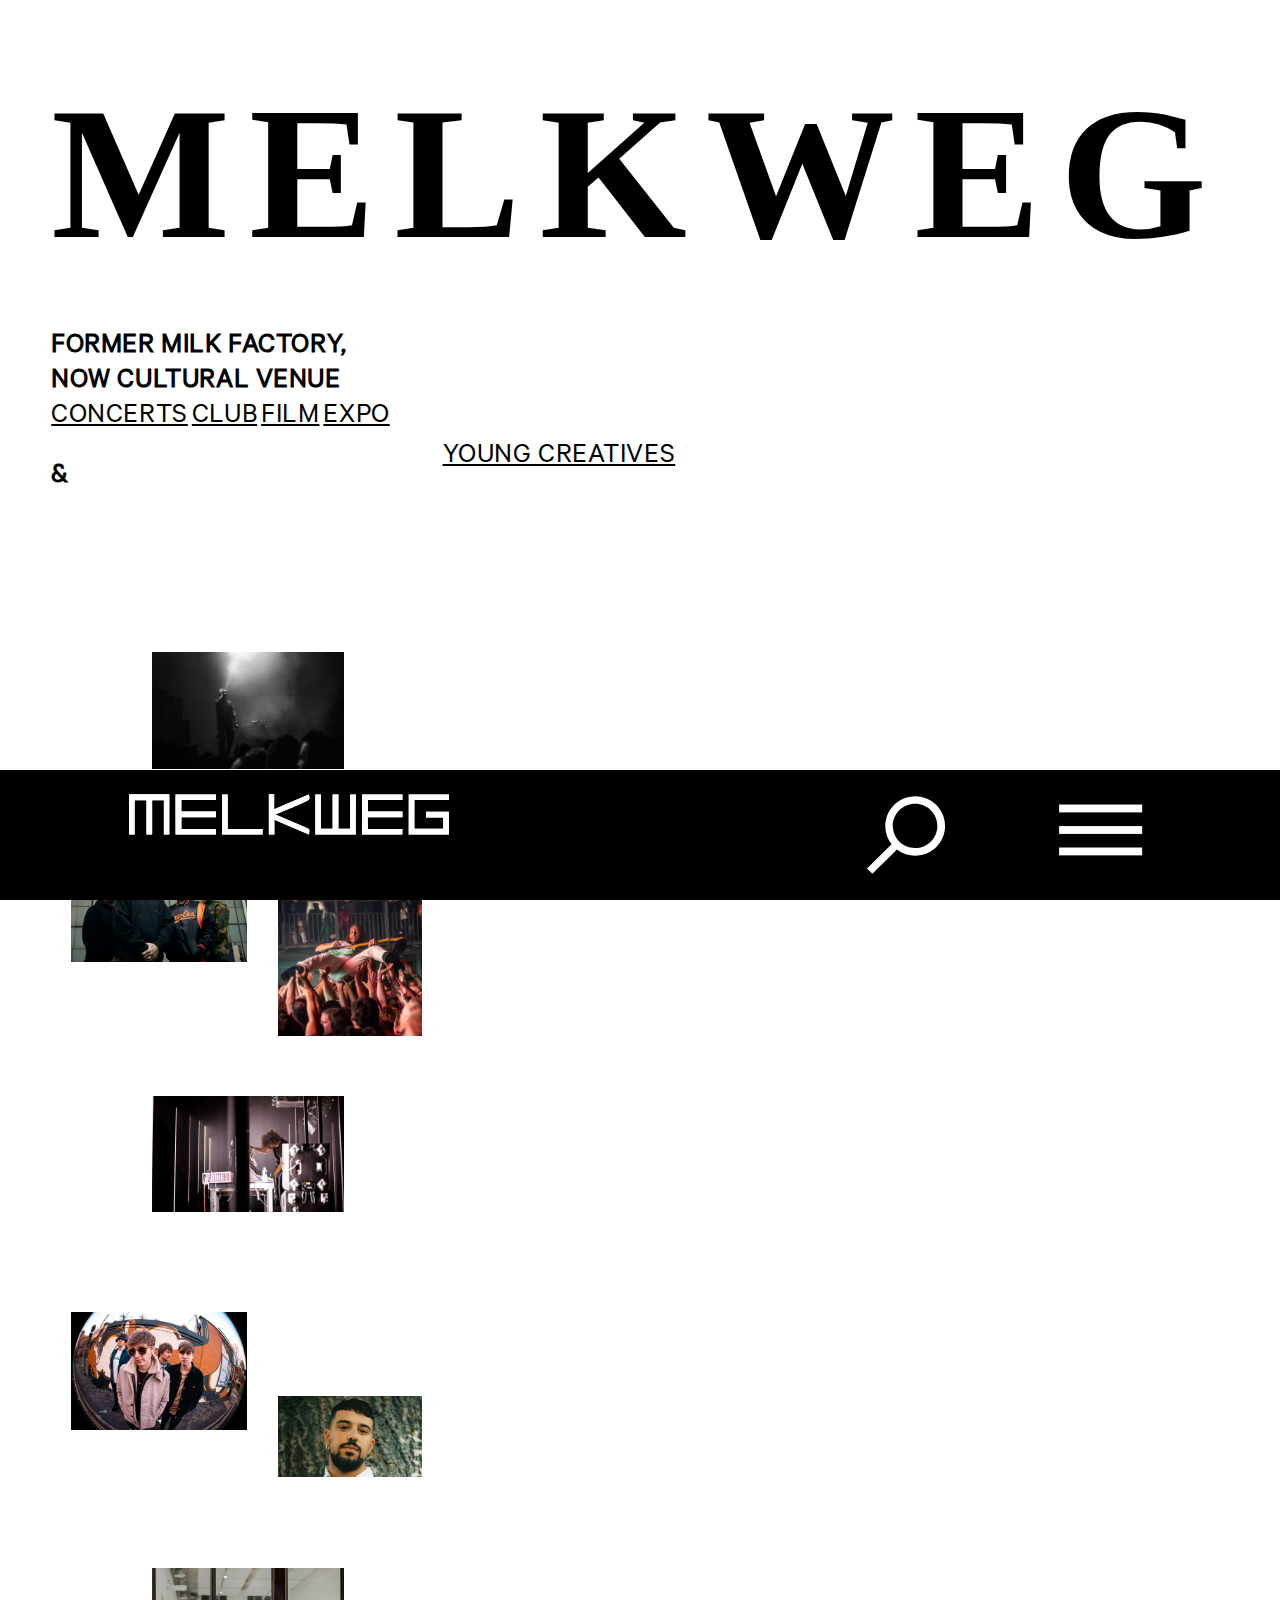
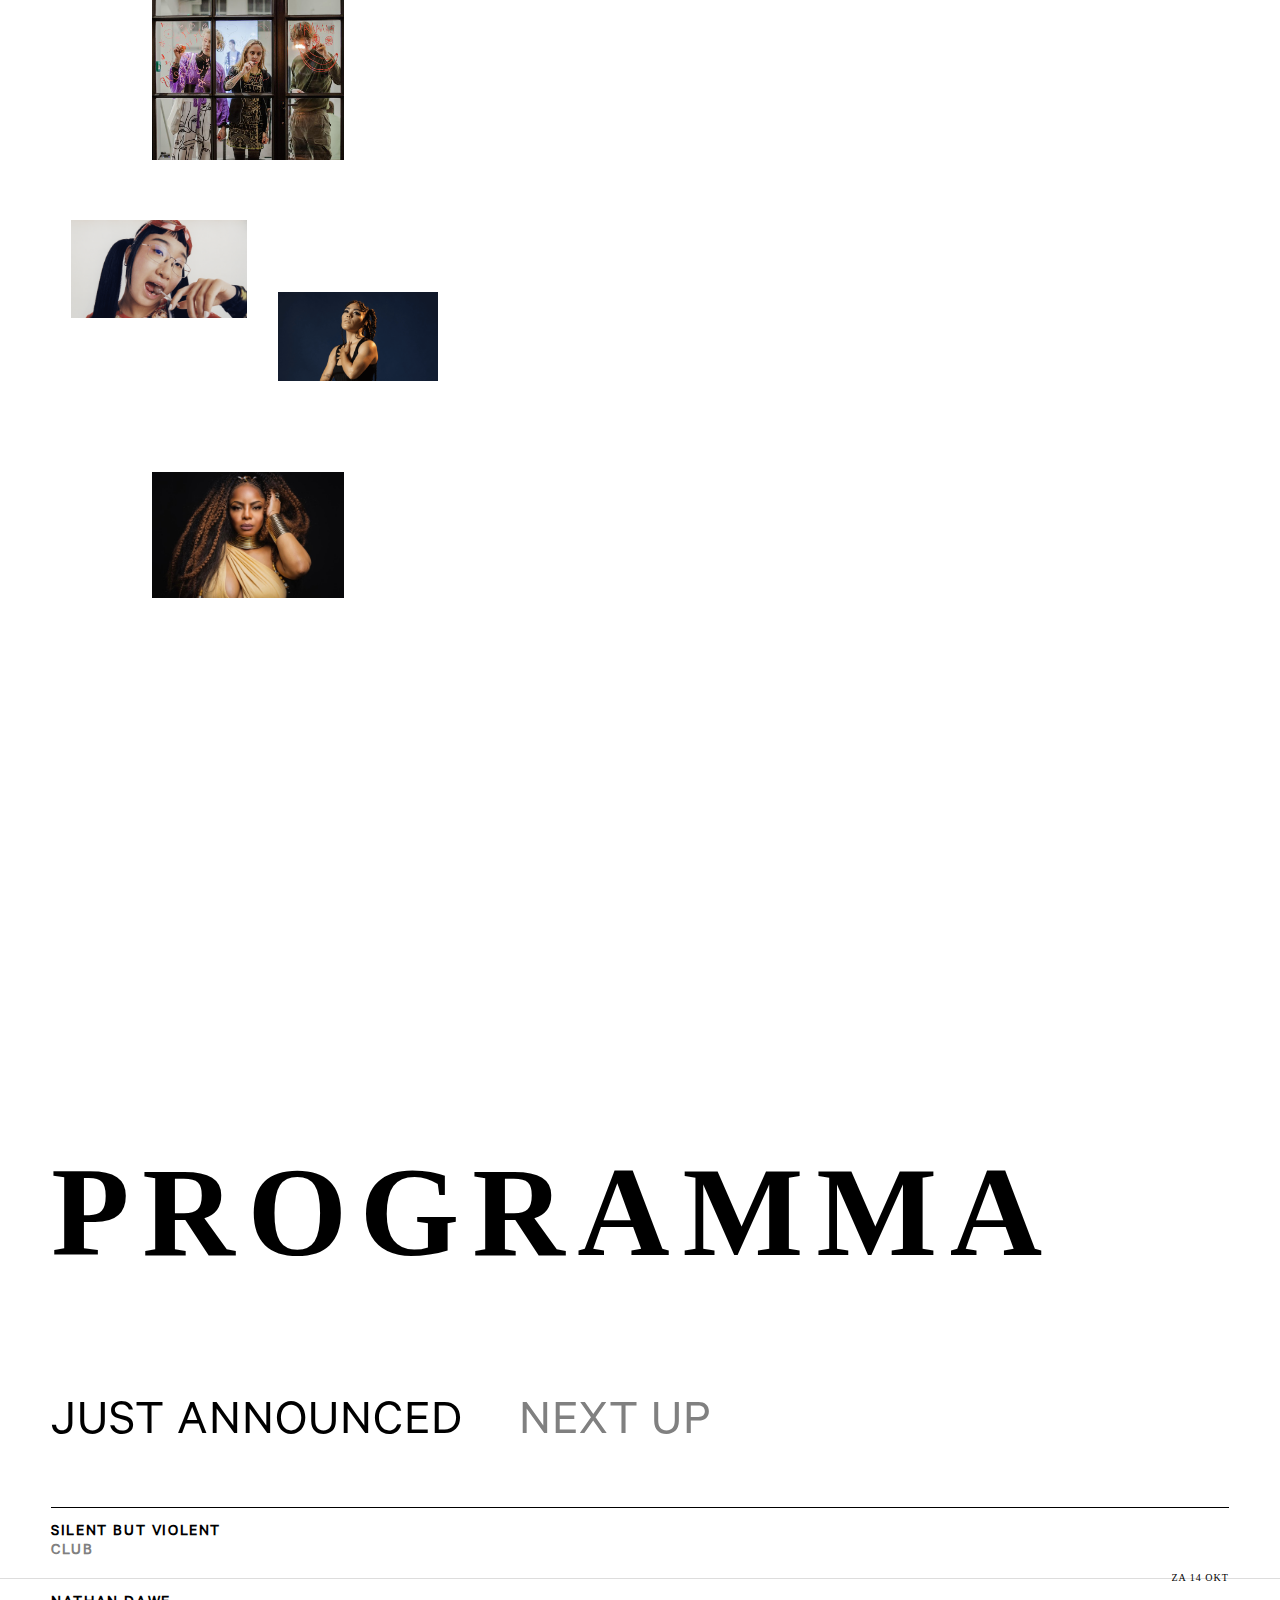
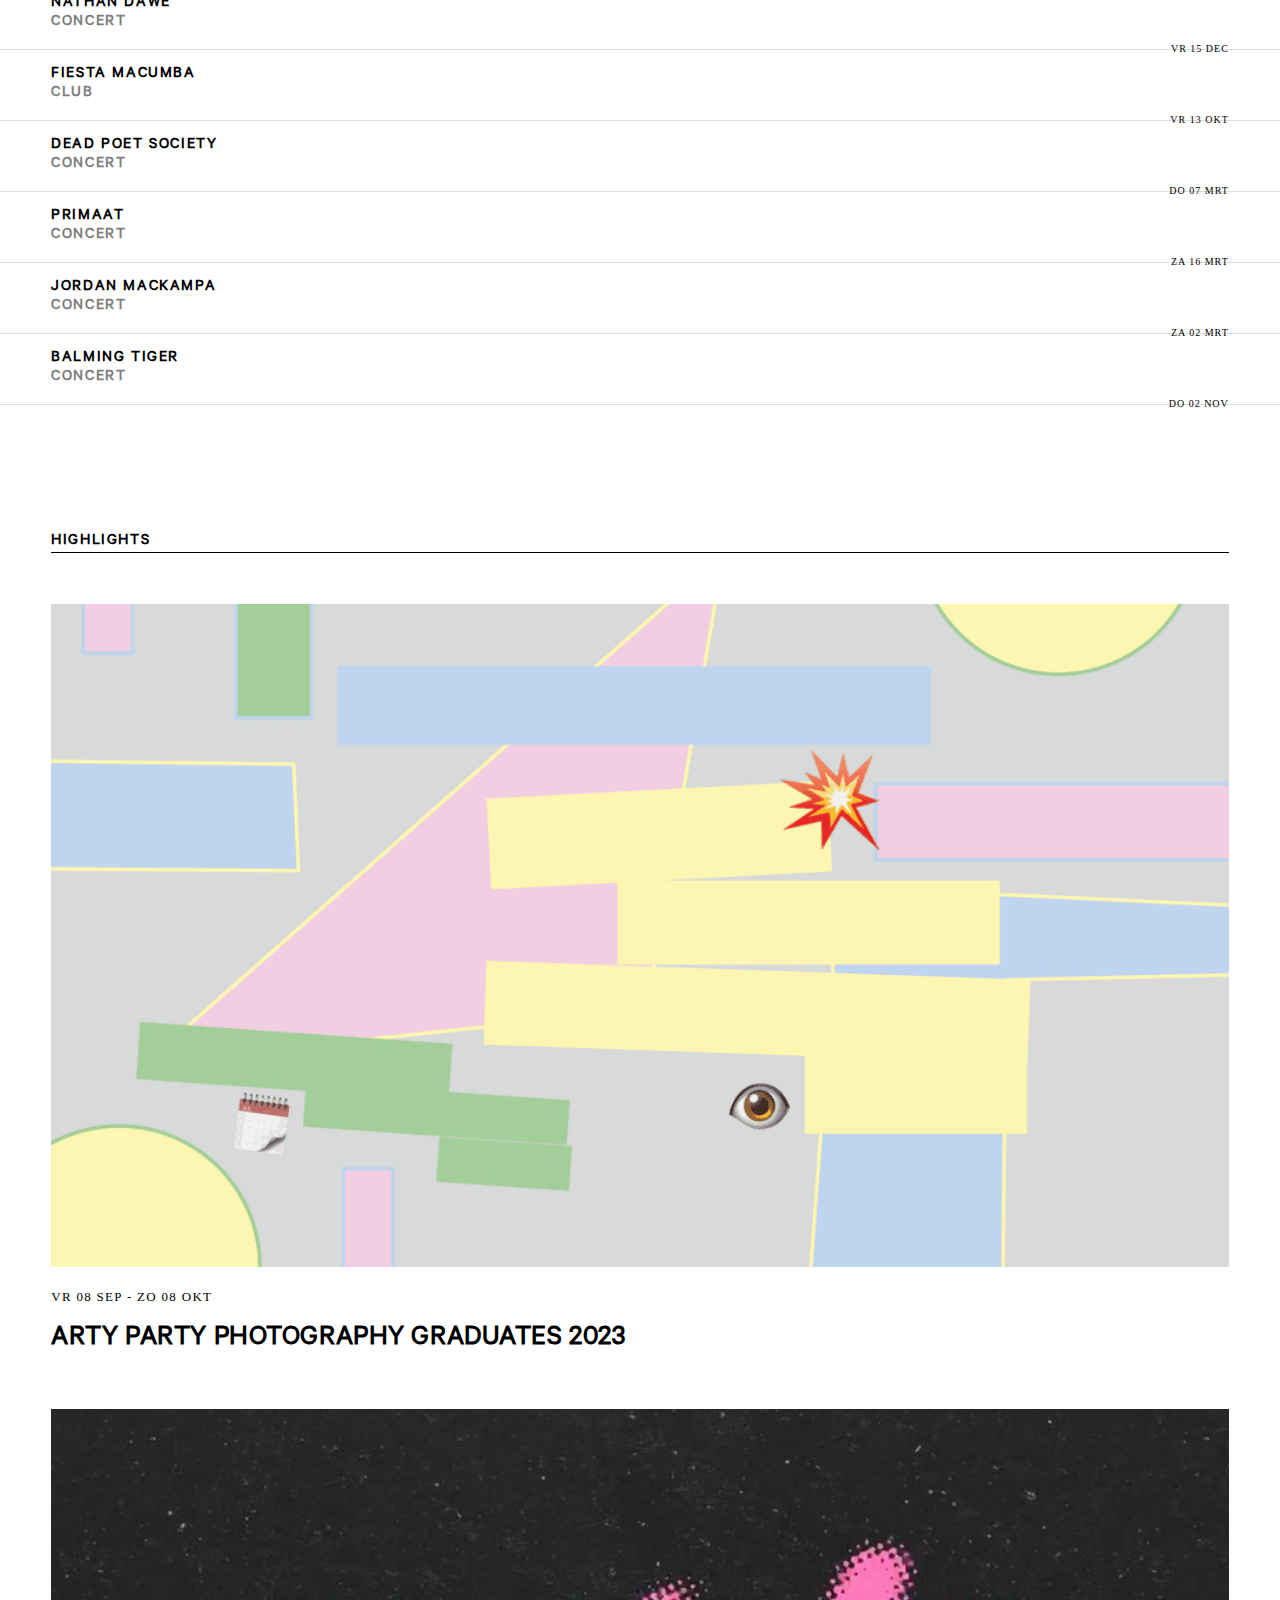
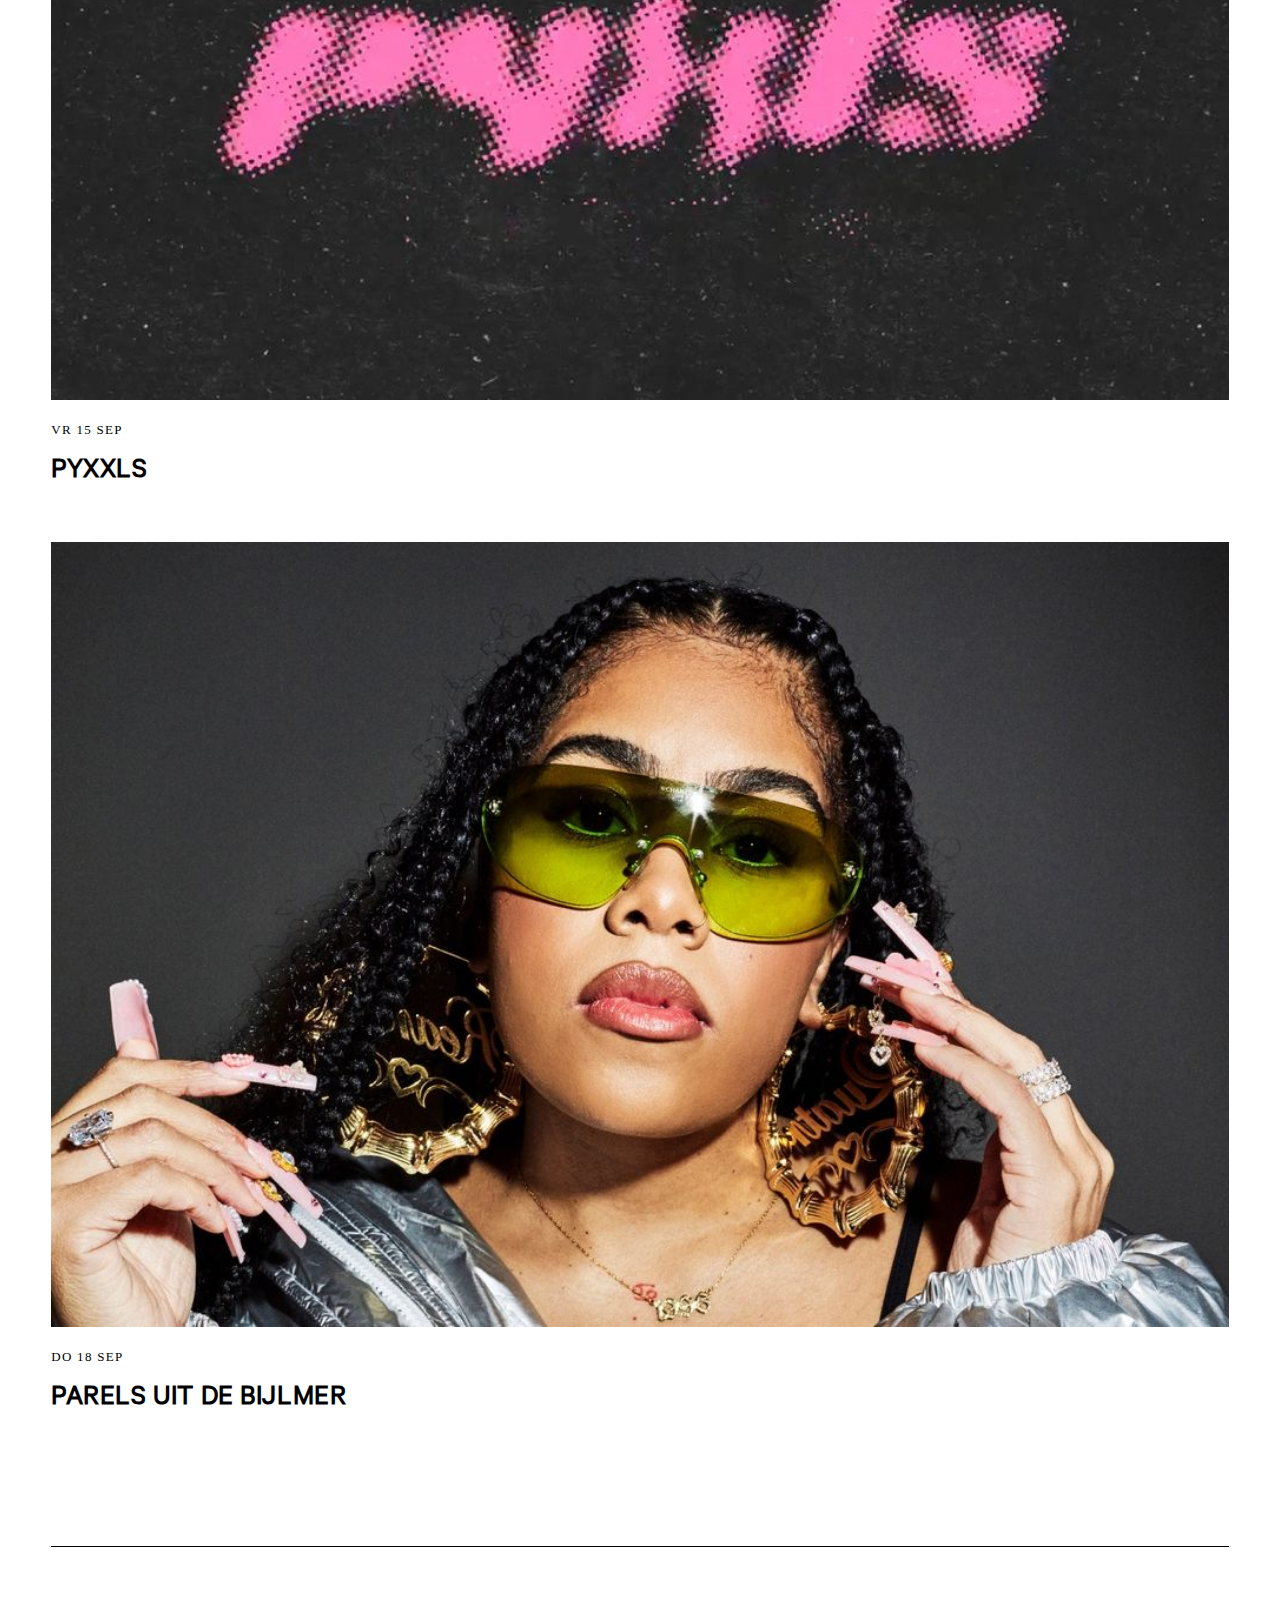
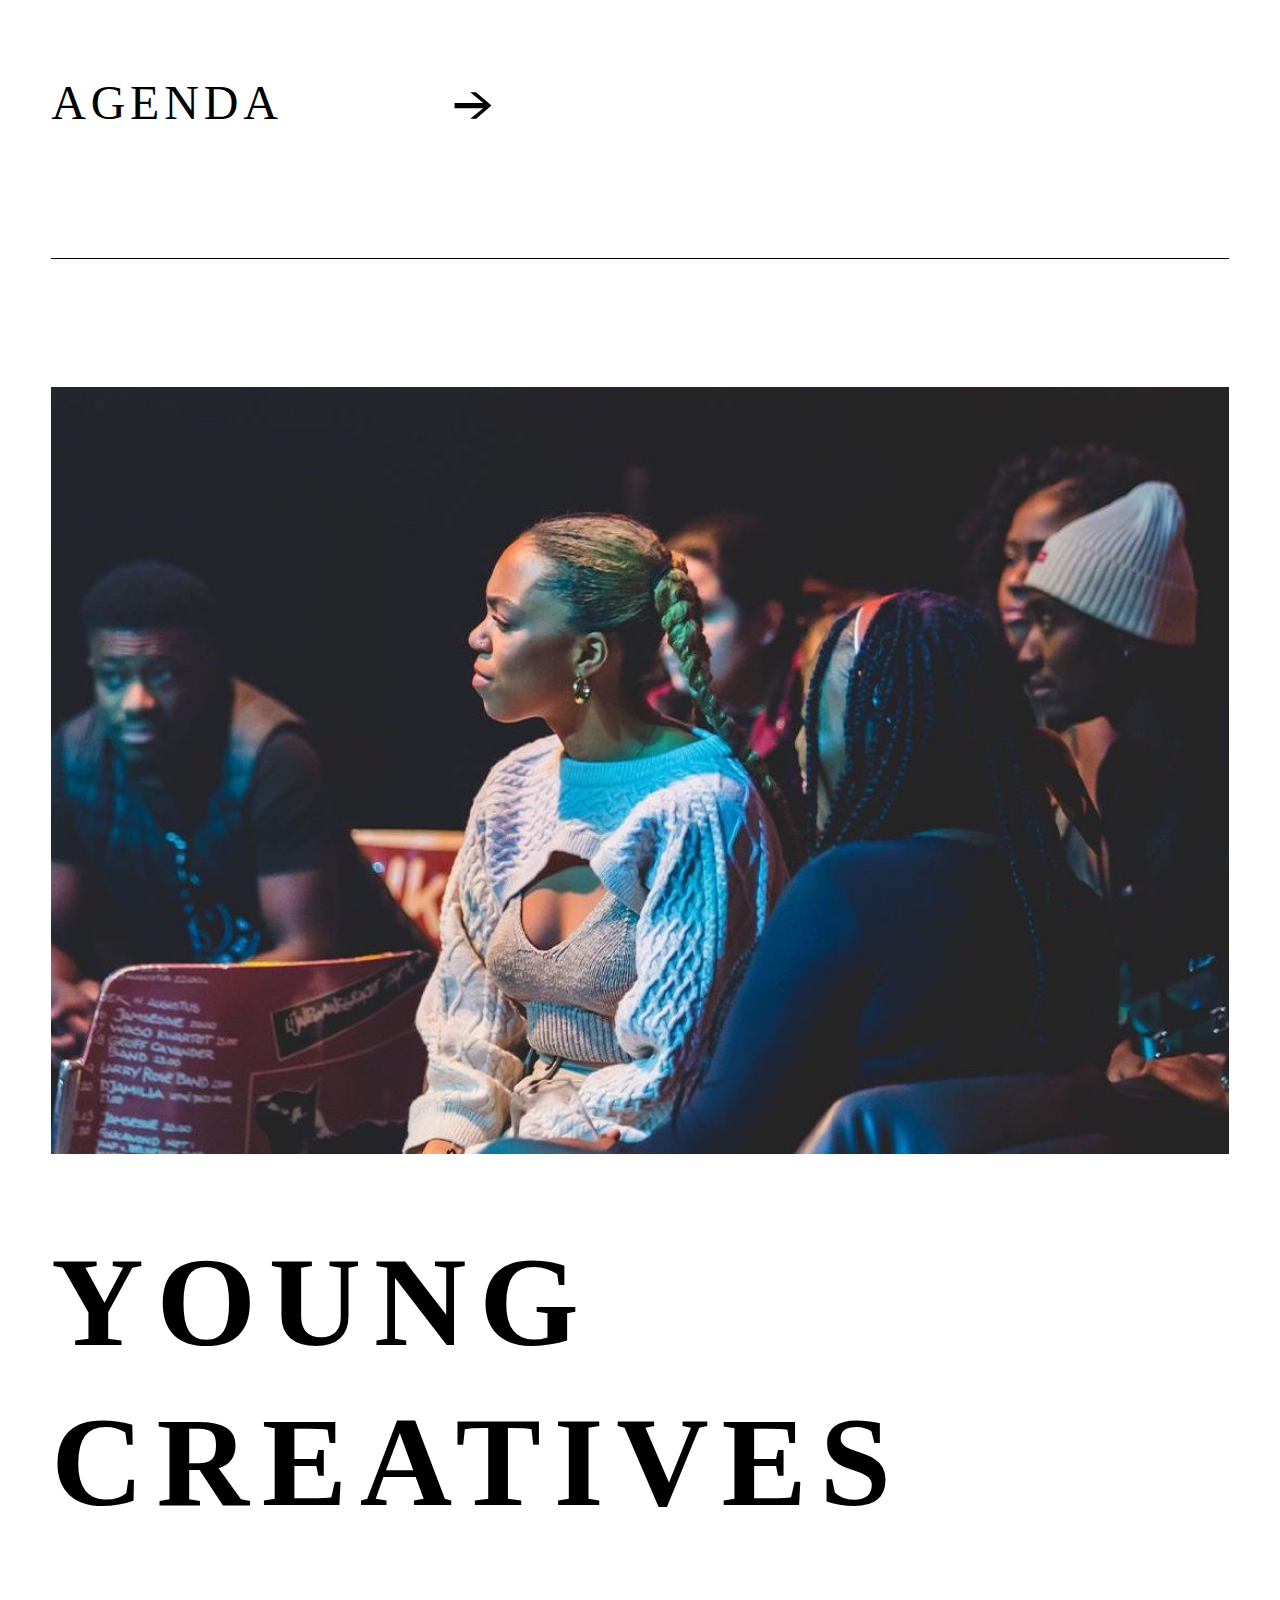
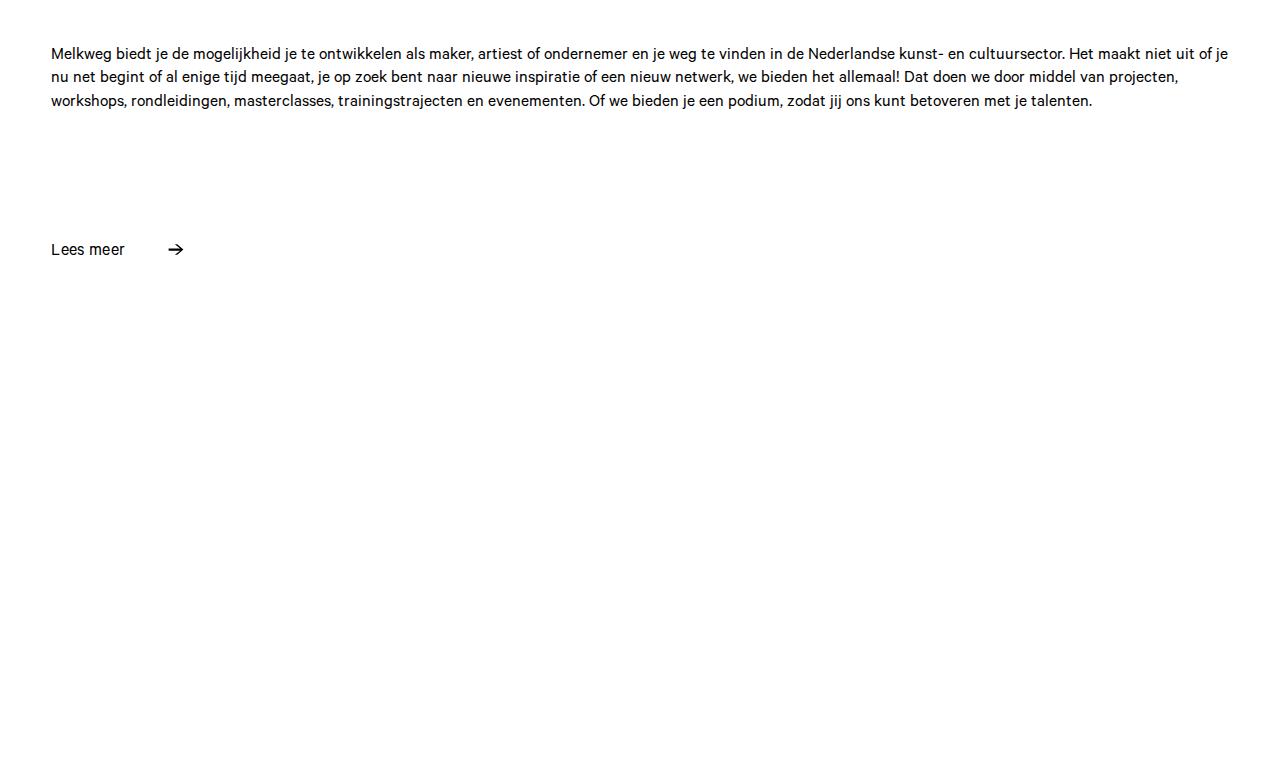
==== index.html @ 7f148c30 "Add files via upload" ====
<!DOCTYPE html>
<html lang="nl">

<head>
	<meta charset="UTF-8">
	<meta name="author" content="Lin Greefkens">
	<meta name="viewport" content="width=device-width, initial-scale=1">

	<title>Melkweg Amsterdam</title>

	<link href="./styles/style.css" rel="stylesheet">
	<link rel="icon" type="image/svg+xml" href="images/favicon_melkweg.png">
</head>

<body>
	<header>
		<h1>MELKWEG</h1>
		<nav>
			<h2>FORMER MILK FACTORY, <br> NOW CULTURAL VENUE</h2>
			<a href="concerts.html" rel="concerts">CONCERTS</a>
			<a href="club.html" rel="club">CLUB</a>
			<a href="film.html" rel="film">FILM</a>
			<a href="expo.html" rel="expo">EXPO</a>

			<div class="containernav">
				<h2>&</h2>
				<a href="youngcreatives.html" rel="youngcreatives">YOUNG CREATIVES</a>
			</div>
		</nav>
	</header>


	<main>
		<!-- HIER DE SECTION MET AFBEELDINGEN VAN PROGRAMMA (grid) -->
		<section class="grid-container">
			<article>
				<img src="images/dubfx.jpg" alt="Dub FX">
				<time datetime="2023-11-10">VR 10 NOV</time>
				<h3>DUB FX</h3>
			</article>

			<article>
				<img src="images/theamityaffliction.jpg" alt="The Amity Affliction">
				<time datetime="2023-12-09">ZA 09 DEC</time>
				<h3>THE AMITY AFFLICTION</h3>
			</article>

			<article>
				<img src="images/heavy.jpg" alt="Heavy">
				<h3>HEAVY</h3>
			</article>

			<article>
				<img src="images/colinbenders.jpg" alt="Colin Benders Invites">
				<time datetime="2023-10-19">DO 19 OKT</time>
				<h3>COLIN BENDERS INVITES: BLAWAN LIVE / JAKOJAKO...</h3>
			</article>

			<article>
				<img src="images/thesherlocks.jpg" alt="The Sherlocks">
				<time datetime="2023-12-09">ZA 09 DEC</time>
				<h3>THE SHERLOCKS</h3>
			</article>

			<article>
				<img src="images/eliasmazian.png" alt="Elias Mazian">
				<time datetime="2023-12-13">WO 13 DEC</time>
				<h3>ELIAS MAZIAN (LIVE)</h3>
			</article>

			<article>
				<img src="images/expo.jpeg" alt="Expo">
				<h3>EXPO</h3>
			</article>

			<article>
				<img src="images/yaeji.png" alt="Yaeji">
				<time datetime="2023-11-07">DI 07 NOV</time>
				<h3>YAEJI</h3>
			</article>

			<article>
				<img src="images/madison.png" alt="Madison McFerrin">
				<time datetime="2023-11-04">ZA 04 NOV</time>
				<h3>MADISON MCFERRIN</h3>
			</article>

			<article>
				<img src="images/leelajames.jpg" alt="Leela James">
				<time datetime="2023-10-28">ZA 28 OKT</time>
				<h3>LEELA JAMES</h3>
			</article>
		</section>

		<section class="programma">
			<h4>PROGRAMMA</h4>
			<button class="button_justAnnounced">JUST ANNOUNCED</button>
			<button class="button_nextUp">NEXT UP</button>
			<hr>

			<!-- alles hieronder is wanneer button "just announced" -->
			<div class="Articles_justAnnounced">
				<article class="justAnnounced">
					<h5>SILENT BUT VIOLENT</h5>
					<h6>CLUB</h6>
					<time datetime="2023-10-14">ZA 14 OKT</time>
				</article>

				<article class="justAnnounced">
					<h5>NATHAN DAWE</h5>
					<h6>CONCERT</h6>
					<time datetime="2023-12-15">VR 15 DEC</time>
				</article>

				<article class="justAnnounced">
					<h5>FIESTA MACUMBA</h5>
					<h6>CLUB</h6>
					<time datetime="2023-10-13">VR 13 OKT</time>
				</article>

				<article class="justAnnounced">
					<h5>DEAD POET SOCIETY</h5>
					<h6>CONCERT</h6>
					<time datetime="2024-03-07">DO 07 MRT</time>
				</article>

				<article class="justAnnounced">
					<h5>PRIMAAT</h5>
					<h6>CONCERT</h6>
					<time datetime="2024-03-16">ZA 16 MRT</time>
				</article>

				<article class="justAnnounced">
					<h5>JORDAN MACKAMPA</h5>
					<h6>CONCERT</h6>
					<time datetime="2024-03-02">ZA 02 MRT</time>
				</article>

				<article class="justAnnounced">
					<h5>BALMING TIGER</h5>
					<h6>CONCERT</h6>
					<time datetime="2023-11-02">DO 02 NOV</time>
				</article>
			</div>

			<!-- alles hieronder is wanneer button "next up" -->
			<div class="Articles_nextUp">
				<article class="nextUp">
					<h5>ARTY PARTY <br> PHOTOGRAPHY GRADUATES 2023</h5>
					<h6>EXPOSITIE</h6>
					<time datetime="2023-09-08">VR 08 SEP - ZO 08 OKT</time>
				</article>

				<article class="nextUp">
					<h5>CHEEKY MONDAY: KILJOY!</h5>
					<h6>CLUB</h6>
					<time datetime="2023-09-11">MA 11 SEP</time>
				</article>

				<article class="nextUp">
					<h5>STRANGEWAYS</h5>
					<h6>CONCERT</h6>
					<time datetime="2023-09-12">DI 12 SEP</time>
				</article>

				<article class="nextUp">
					<h5>CHARLEY CROCKETT</h5>
					<h6>CONCERT</h6>
					<time datetime="2023-09-12">DI 12 SEP</time>
				</article>

				<article class="nextUp">
					<h5>TECHNO TUESDAY</h5>
					<h6>CLUB</h6>
					<time datetime="2023-09-12">DI 12 SEP</time>
				</article>

				<article class="nextUp">
					<h5>JUANES</h5>
					<h6>CONCERT</h6>
					<time datetime="2023-09-13">WO 13 SEP</time>
				</article>

				<article class="nextUp">
					<h5>HAVE YOU GOT IT YET? <br> THE STORY OF SYD BARRET AND PINK FLOYD (2023)</h5>
					<h6>FILM</h6>
					<time datetime="2023-09-13">WO 13 SEP</time>
				</article>
			</div>
		</section>

		<section class="highlights">
			<h5>HIGHLIGHTS</h5>
			<hr>
			<article>
				<img src="images/artyparty.png" alt="Arty Party Photography Graduates">
				<time datetime="2023-09-08">VR 08 SEP - ZO 08 OKT</time>
				<H2>ARTY PARTY PHOTOGRAPHY GRADUATES 2023</H2>
			</article>

			<article>
				<img src="images/pyxxls.jpeg" alt="PYXXKS">
				<time datetime="2023-09-15">VR 15 SEP</time>
				<H2>PYXXLS</H2>
			</article>

			<article>
				<img src="images/parelsuitdebijlmer.jpeg" alt="Parels uit de Bijlmer">
				<time datetime="2023-09-13">DO 18 SEP</time>
				<H2>PARELS UIT DE BIJLMER</H2>
			</article>
		</section>

		<hr>
		<a href="agenda.html" rel="agenda">AGENDA</a>
		<img src="images/arrow.svg" alt="arrow" class="agenda_arrow">
		<hr>

		<section>
			<img src="images/youngcreativesnew.jpg" alt="young creatives">
			<h4>YOUNG CREATIVES</h4>
			<p>Melkweg biedt je de mogelijkheid je te ontwikkelen als maker, artiest of ondernemer en je weg te vinden
				in de
				Nederlandse kunst- en cultuursector. Het maakt niet uit of je nu net begint of al enige tijd meegaat, je
				op
				zoek
				bent naar nieuwe inspiratie of een nieuw netwerk, we bieden het allemaal! Dat doen we door middel van
				projecten,
				workshops, rondleidingen, masterclasses, trainingstrajecten en evenementen. Of we bieden je een podium,
				zodat
				jij ons kunt betoveren met je talenten.
			</p>
			<a class="leesmeer_button" href="youngcreatives.html" rel="youngcreatives">Lees meer </a>
			<img src="images/arrow.svg" alt="arrow" class="leesmeer_arrow">
		</section>
	</main>

	<footer>
		<a href="index.html" rel="homepage"><img src="images/_logo-melkweg_wit.svg" alt="logo Melkweg"></a>
		<img class="search-icon" src="images/search_button.svg" alt="search button">
		<img src="images/hamburgermenu_button.svg" alt="hamburger menu button" class="hamburger-menu-button">
	</footer>

	<!-- Het hamburgermenu -->
	<ul class="hamburger-menu">
		<li><a href="index.html" rel="index">Home</a></li>
		<li><a href="agenda.html" rel="agenda">Agenda</a></li>
		<li><a href="bezoekersinfo.html" rel="bezoekersinfo">Bezoekersinfo</a></li>
		<li><a href="nieuws.html" rel="nieuws">Nieuws</a></li>
		<li><a class="menuklein" href="vacatures.html" rel="vacatures">Vacatures</a></li>
		<li><a class="menuklein" href="etendrinken.html" rel="etendrinken">Eten & drinken</a></li>
		<li><a class="menuklein" href="overons.html" rel="overons">Over ons</a></li>
		<li><a class="menuklein" href="wordjaarlid.html" rel="wordjaarlid">Word jaarlid</a></li>
		<li><a class="menuklein" href="merchandise.html" rel="merchandise">Merchandise</a></li>
		<li class="socials">
			<a href="https://www.instagram.com/melkwegamsterdam/" rel="instagram"><img src="images/Icon_1.svg"
					alt="logo Instagram"></a>
			<a href="https://www.tiktok.com/@melkwegamsterdam" rel="tiktok"><img src="images/Icon_2.svg"
					alt="logo TikTok"></a>
			<a href="https://m.facebook.com/melkwegamsterdam/?wtsid=rdr_0XerVt4d9uJXD5kqG" rel="facebook"><img
					src="images/Icon_3.svg" alt="logo Facebook"></a>
			<a href="https://twitter.com/melkweg" rel="twitter"><img src="images/Icon_4.svg" alt="logo Twitter"></a>
			<a href="https://open.spotify.com/user/melkwegamsterdam" rel="spotify"><img src="images/Icon_5.svg"
					alt="logo Spotify"></a>
			<a href="https://m.youtube.com/c/MelkwegAmsterdamOfficial" rel="youtube"><img src="images/Icon_6.svg"
					alt="logo YouTube"></a>
			<a href="https://m.soundcloud.com/melkwegamsterdam" rel="soundcloud"><img src="images/Icon_7.svg"
					alt="logo SoundCloud"></a>
		</li>
		<li>
			<button class="button_NL">NL</button>
			<button class="button_EN">EN</button>
		</li>
	</ul>


	<script defer src="scripts/script.js"></script>
</body>

</html>
---- styles/style.css ----
/**************/
/* CSS REMEDY */
/**************/
*,
*::after,
*::before {
	box-sizing: border-box;
	margin: 0;
	padding: 0;
}


/*********************/
/* CUSTOM PROPERTIES */
/*********************/
:root {
	/* startje */
	--color-text: #111;
	--color-background: #eee;
}


/****************/
/* JOUW STYLING */
/****************/
@font-face {
	font-family: 'SfSquarehead';
	src: url('../fonts/sfsquarehead.woff') format(woff);

	font-family: 'CalibreRegular';
	src: url('../fonts/CalibreRegular.woff') format(woff);
}

body {
	max-width: 100%;
	overflow-x: hidden;
}


h1 {
	font-family: 'SfSquarehead';
	letter-spacing: 0.1em;
	color: black;
	font-size: 14.8vw;
}

h2 {
	font-family: 'CalibreRegular', Helvetica, Arial, sans-serif;
	letter-spacing: 0.02em;
	line-height: 1.2em;
	color: black;
	font-size: 180%;
	margin-top: 4%;
}


a {
	font-family: 'CalibreRegular', Helvetica, Arial, sans-serif;
	letter-spacing: 0.02em;
	color: black;
	font-size: 180%;
}

h3 {
	font-family: 'SfSquarehead';
	letter-spacing: 0.1em;
	color: black;
	font-size: xx-large;
	margin-left: 4%;
}

h4 {
	font-family: 'SfSquarehead';
	letter-spacing: 0.1em;
	color: black;
	font-size: 10vw;
	line-height: 1.25;
	padding-top: 5%;
	padding-bottom: 8%;
	margin-left: 4%;
}

.button_justAnnounced,
.button_nextUp {
	font-family: 'CalibreRegular', Helvetica, Arial, sans-serif;
	font-size: 4vw;
	letter-spacing: 0.02em;
	background: none;
	border: none;
	margin-right: 0em;
	margin-left: 1em;
	margin-bottom: 4%;
}


h5 {
	font-family: 'CalibreRegular', Helvetica, Arial, sans-serif;
	letter-spacing: 0.1em;
	color: black;
	margin-left: 4%;
	font-size: medium;
}

h6 {
	font-family: 'CalibreRegular', Helvetica, Arial, sans-serif;
	letter-spacing: 0.1em;
	color: grey;
	font-size: medium;
	margin-left: 4%;
}

time {
	font-family: 'SfSquarehead';
	font-weight: 400;
	letter-spacing: 0.1em;
	color: black;
	margin-left: 4%;
}

p {
	font-family: 'CalibreRegular', Helvetica, Arial, sans-serif;
	font-weight: 400;
	font-size: 1.1em;
	line-height: 1.35;
	margin-left: 4%;
	margin-right: 4%;
}


section img {
	width: 92%;
	height: auto;
	margin-left: 4%;
	margin-right: 4%;
}

footer {
	position: fixed;
	bottom: 0;
	left: 0;
	width: 100%;
	background-color: black;
	padding-top: 1.5em;
	padding-bottom: 1.5em;
	padding-left: 10%;
	padding-right: 10%;
	display: flex;
	flex-direction: row;
	justify-content: space-between;
	z-index: 2000;
}


footer img:nth-child(1) {
	width: auto;
	height: 50%;
	padding-top: 8%;
}

footer img:nth-child(2) {
	width: 8%;
	height: auto;
	margin-left: 70%;
}

footer img:nth-child(3) {
	width: 10%;
	height: auto;
	margin-left: 8%;
}

.grid-container {
	display: grid;
	grid-template-columns: 5em 5em 5em 5em 5em;
	grid-template-rows: 12em 12em 15em 13em 12em 12em 15em 11em;

	padding: 5%;
	background-image: url('../images/background.jpg');
	background-size: cover;
	width: 100%;
	height: auto;
	padding-top: 10%;
	padding-bottom: 20%;
}

/* DUB FX */
.grid-container article:nth-child(1) {
	width: 12em;
	height: auto;
	grid-row: 1/2;
	grid-column: 2/5;
}

/* THE AMITY AFFLICTION */
.grid-container article:nth-child(2) {
	width: 11em;
	height: auto;
	grid-row: 2/3;
	grid-column: 1/4;
}

/* HEAVY */
.grid-container article:nth-child(3) {
	width: 12em;
	height: auto;
	grid-row: 2/3;
	grid-column: 3/6;
	padding-left: 20%;
	padding-top: 20%;
}

/* COLIN BENDERS INVITES: BLAWAN LIVE / JAKOJAKO... */
.grid-container article:nth-child(4) {
	width: 12em;
	height: auto;
	grid-row: 3/4;
	grid-column: 2/5;
	padding-top: 25%;
}

/* THE SHERLOCKS */
.grid-container article:nth-child(5) {
	width: 11em;
	height: auto;
	grid-row: 4/5;
	grid-column: 1/4;
	padding-top: 15%;
}

/* ELIAS MAZIAN (LIVE) */
.grid-container article:nth-child(6) {
	width: 12em;
	height: auto;
	grid-row: 4/5;
	grid-column: 3/6;
	padding-left: 20%;
	padding-top: 50%;
}

/* EXPO */
.grid-container article:nth-child(7) {
	width: 12em;
	height: auto;
	grid-row: 5/6;
	grid-column: 2/5;
	padding-top: 35%;
}

/* YAEJI */
.grid-container article:nth-child(8) {
	width: 11em;
	height: auto;
	grid-row: 6/7;
	grid-column: 1/4;
	padding-top: 60%;
}

/* MADISON MCFERRIN */
.grid-container article:nth-child(9) {
	width: 13em;
	height: auto;
	grid-row: 6/7;
	grid-column: 3/6;
	padding-left: 20%;
	padding-top: 90%;
}

/* LEELA JAMES */
.grid-container article:nth-child(10) {
	width: 12em;
	height: auto;
	grid-row: 7/8;
	grid-column: 2/5;
	padding-top: 85%;
}

.grid-container time {
	font-size: x-small;
	line-height: 2em;
	color: white;
}

.grid-container h3 {
	font-size: smaller;
	margin-top: 1%;
	color: white;
}

.grid-container img {
	width: 100%;
}

.highlights time {
	font-size: small;
	line-height: 4em;
}

.highlights img {
	width: 92%;
	margin-left: 4%;
	margin-right: 4%;
	margin-top: 4%;
}

a[rel="agenda"] {
	font-family: 'SfSquarehead';
	letter-spacing: 0.1em;
	color: black;
	font-size: 300%;
	text-decoration: none;

	display: inline-block;
	padding-left: 4%;
	padding-right: 10%;
	padding-top: 10%;
	padding-bottom: 10%;
}

.containernav {
	display: grid;
	grid-template-columns: auto auto;
}

.containernav a {
	line-height: 1.6em;
	font-size: 180%;
	margin-left: -16%;
}

.containernav h2 {
	line-height: 1.5em;
}

header {
	margin-left: 4%;
	margin-top: 5%;
	margin-bottom: 2%;
}

.justAnnounced {
	border-bottom: 1px solid #DDDDDD;
	padding-bottom: 1em;
	padding-top: 1em;
	position: relative;
}

.justAnnounced time {
	font-size: x-small;

	position: absolute;
	right: 0;
	top: 0;

	margin-top: 5%;
	margin-right: 4%;
}

.nextUp {
	border-bottom: 1px solid #DDDDDD;
	padding-bottom: 1em;
	padding-top: 1em;
	position: relative;
}

.nextUp time {
	font-size: x-small;

	position: absolute;
	right: 0;
	top: 0;

	margin-top: 5%;
	margin-right: 4%;
}

section {
	margin-bottom: 10%;
}

hr {
	width: 92%;
	margin: 0;
	border: none;
	height: 1px;
	background-color: black;
	margin-left: 4%;
}

.highlights h2 {
	margin-left: 4%;
	margin-top: 0%;
}

.agenda_arrow {
	width: 2.5em;
	margin-left: 3%;
}

.leesmeer_arrow {
	width: 1em;
	margin-left: 3%;
	margin-top: 10%;
}

.leesmeer_button {
	margin-left: 4%;
	font-size: large;
	margin-top: -3%;
	padding-bottom: 40%;
	text-decoration: none;
}

img[alt="young creatives"] {
	margin-top: 10%;
}

.youngcreatives_h1 {
	font-family: 'SfSquarehead';
	letter-spacing: 0.1em;
	color: black;
	font-size: 12vw;
	margin-left: 4%;
	margin-top: 9%;
	margin-bottom: 9%;
}

.youngcreatives_p {
	font-family: 'CalibreRegular', Helvetica, Arial, sans-serif;
	font-size: 1.4em;
	line-height: 1.2;
	margin-left: 4%;
	margin-right: 4%;
	margin-top: 7%;
	margin-bottom: 20%;
	color: gray;
}

.youncreatives_section article {
	display: flex;
	flex-direction: column;
	justify-content: space-between;
	margin-bottom: 5%;
}

.youncreatives_section h5 {
	font-size: x-large;
	margin-top: 6%;
}

.youngcreatives_arrow {
	align-self: flex-end;

	width: 1em;
	margin-left: 3%;
	margin-bottom: 1.5%;
}

.cineradar {
	display: grid;
	grid-template-columns: 14.5em 8.6em;
	grid-template-rows: 3em 3em 3em 3em;
	margin-bottom: 30%;
	margin-left: 4%;
}

.cineradar hr {
	grid-row: 2/3;
	grid-column: 1/3;
	margin-left: 2%;
}

.cineradar h2 {
	margin-left: 4%;
	font-size: larger;
	margin-top: 10%;
	grid-row: 2/3;
	grid-column: 1/2;

}

.cineradar h6 {
	margin-left: 4%;
	margin-top: 2%;
	font-size: small;
	grid-row: 3/4;
	grid-column: 1/2;
}

.cineradar time {
	font-size: x-large;
	margin-left: 4%;
	grid-row: 1/2;
	grid-column: 1/2;
}

.cineradar h4 {
	font-size: x-small;
	display: inline-block;
	border: 1px solid black;
	text-align: center;
	width: fit-content;
	padding-left: 5%;
	padding-right: 5%;
	margin-top: 10%;
	grid-row: 4/5;
	grid-column: 1/2;
}

.cineradar img {
	height: auto;
	grid-row: 2/3;
	grid-column: 2/3;
	margin-top: 18%;
	margin-left: 30%;
	width: 60%;
	height: auto;
}

.over_yc p:nth-child(1) {
	margin: 0;
	margin-left: 4%;
}

.over_yc p {
	margin-bottom: 5%;
}

.young-creatives-header {
	margin: 0;
	width: 100%;
}

.grid_youngcreatives {
	display: grid;
	grid-template-columns: 2em 2em 2em 2em 2em 2em 2em 2em 2em 2em 2em 2em;
	grid-template-rows: 9em 10em 12em;
	grid-gap: 0.5rem;

	padding-bottom: 30%;
}

.grid_youngcreatives img:nth-child(1) {
	width: 17em;
	height: auto;
	grid-row: 1/2;
	grid-column: 3/11;
}

.grid_youngcreatives img:nth-child(4) {
	width: 18em;
	height: auto;
	grid-row: 2/3;
	grid-column: 2/10;
}

.grid_youngcreatives img:nth-child(2) {
	width: 12em;
	height: auto;
	grid-row: 3/4;
	grid-column: 1/6;
	margin: 0;
}

.grid_youngcreatives img:nth-child(5) {
	width: 15em;
	height: auto;
	grid-row: 3/4;
	grid-column: 5/13;

	padding-left: 10%;
	padding-top: 11%;
}

.grid_youngcreatives img:nth-child(3) {
	width: 18em;
	height: auto;
	grid-row: 4/5;
	grid-column: 2/10;

	padding-left: 10%;
}

.youncreatives_section>article>section {
	display: flex;
	flex-direction: row;
	align-items: center;
}

.youncreatives_section>article>p {
	width: 95%;
}

.hidden {
	display: none;
}

ul.hamburger-menu {
	background-color: black;
	height: 100vh;
	display: none;
}

ul>li:nth-child(1) {
	padding-top: 10%;
}

ul>section>li:nth-child(1) {
	padding-top: 10%;
}

ul li a {
	font-family: 'calibre';
	letter-spacing: 0.1em;
	font-size: 1.8em;
	color: white;
	text-decoration: none;
	padding-left: 4%;
	display: inline-block;
    width: 1.2em;
}

.socials {
	width: 80%;
	display: flex;
	flex-direction: row;
	justify-content:space-between;
	align-items: center;
	padding-top: 8%;
	padding-bottom: 8%;
}

ul a[rel="agenda"] {
	font-family: 'calibre';
	letter-spacing: 0.1em;
	font-size: 1.8em;
	color: white;
	text-decoration: none;
	padding-left: 4%;
	padding-right: 0;
	padding-bottom: 0;
	padding-top: 0;
}

.button_NL,
.button_EN {
	font-family: 'CalibreRegular', Helvetica, Arial, sans-serif;
	font-size: 4vw;
	letter-spacing: 0.02em;
	color: white;
	background: none;
	border: none;
	margin-right: 0em;
	margin-left: 1em;
	margin-bottom: 4%;
}

ul.hamburger-menu.active {
	display: block;
	position: fixed;
	top: 0;
	left: 0;
	width: 100%;
	height: 100%;
	z-index: 1000;
}

.menuklein{
	font-size: medium;
	white-space: nowrap;
	padding-top: 3%;
}
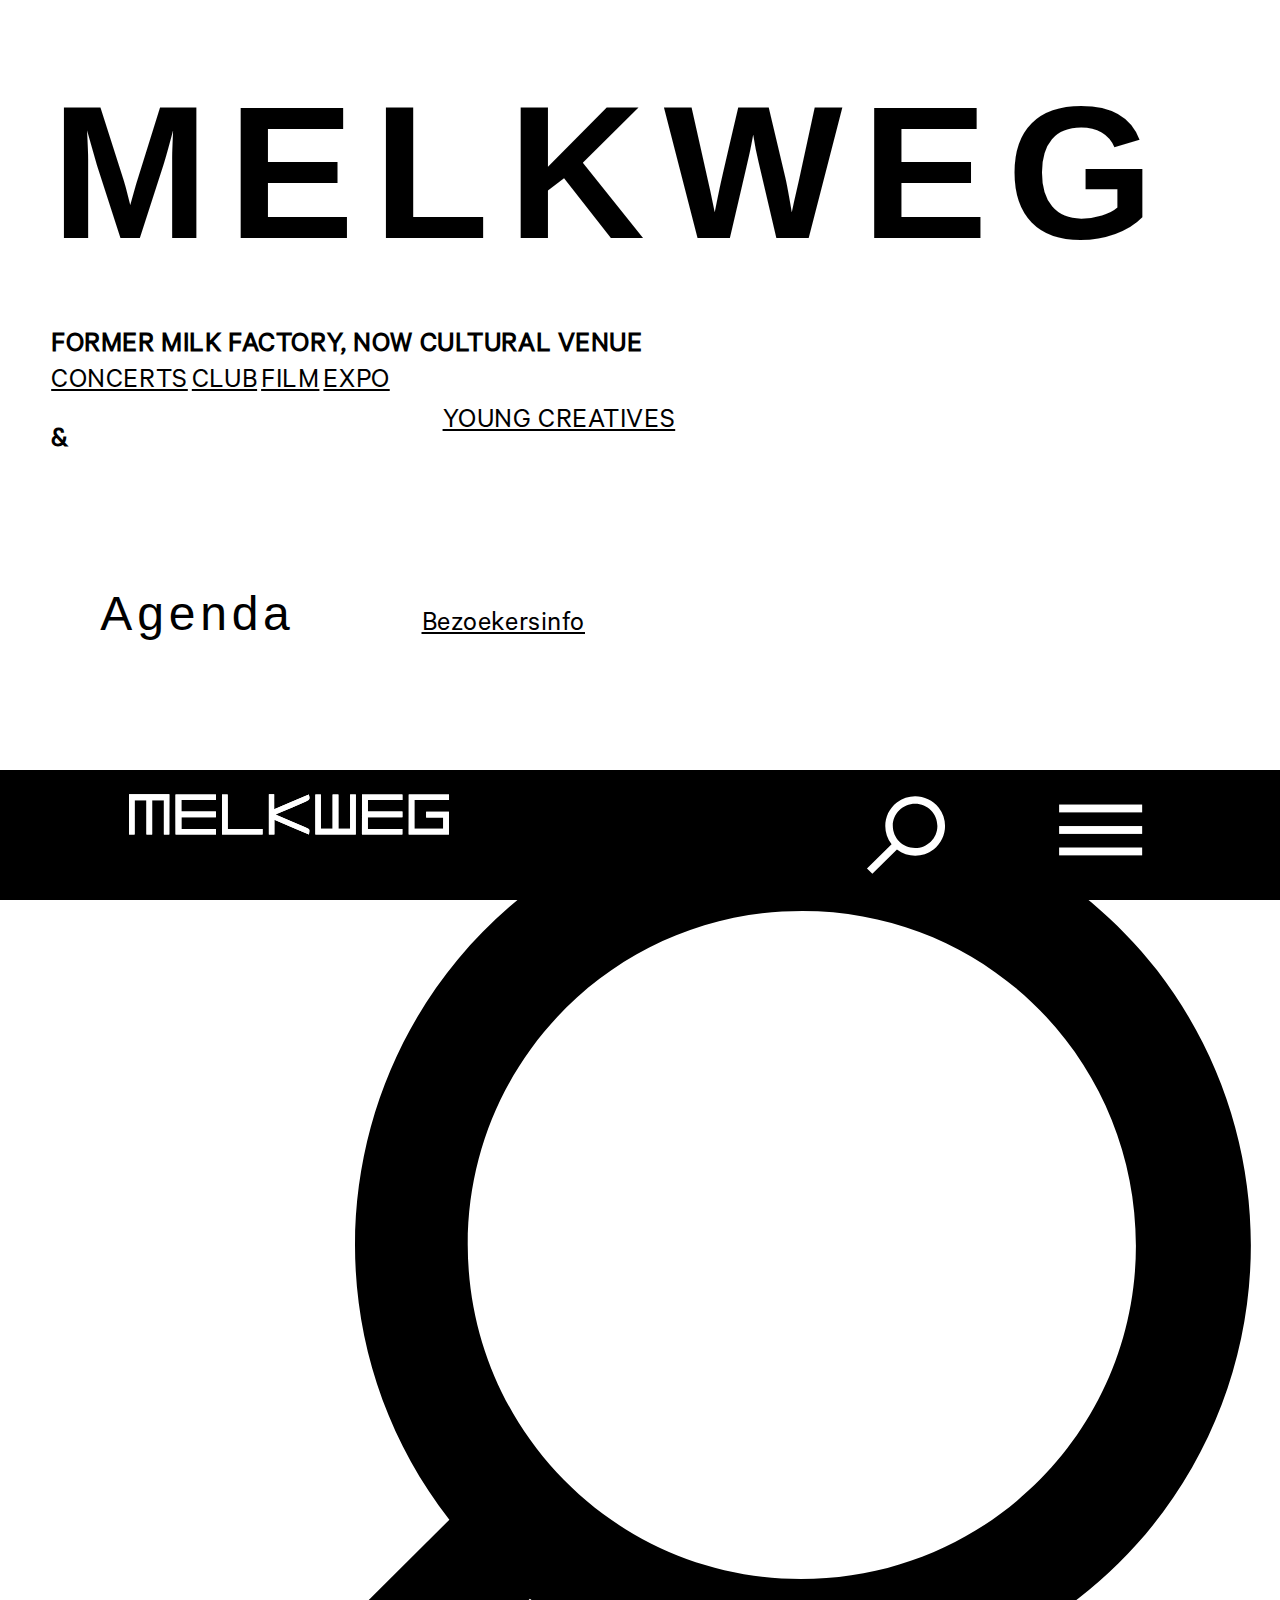
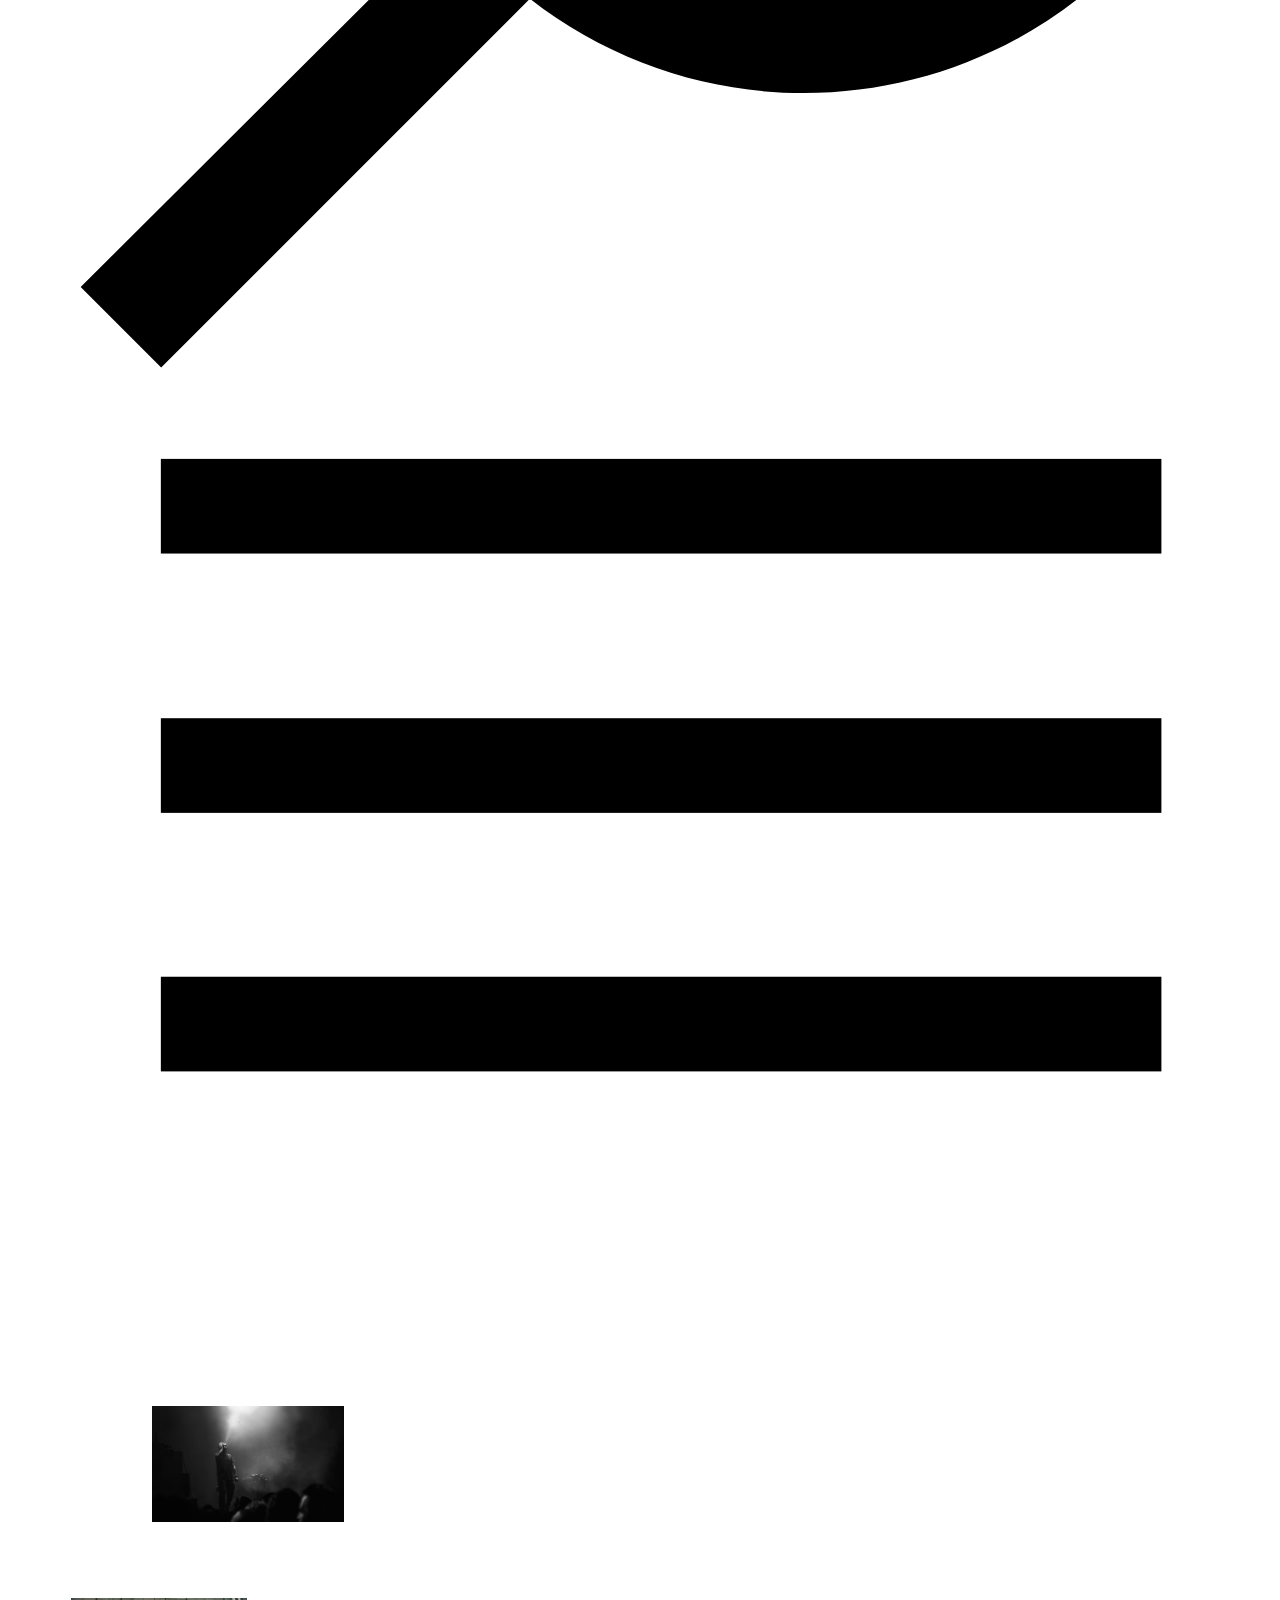
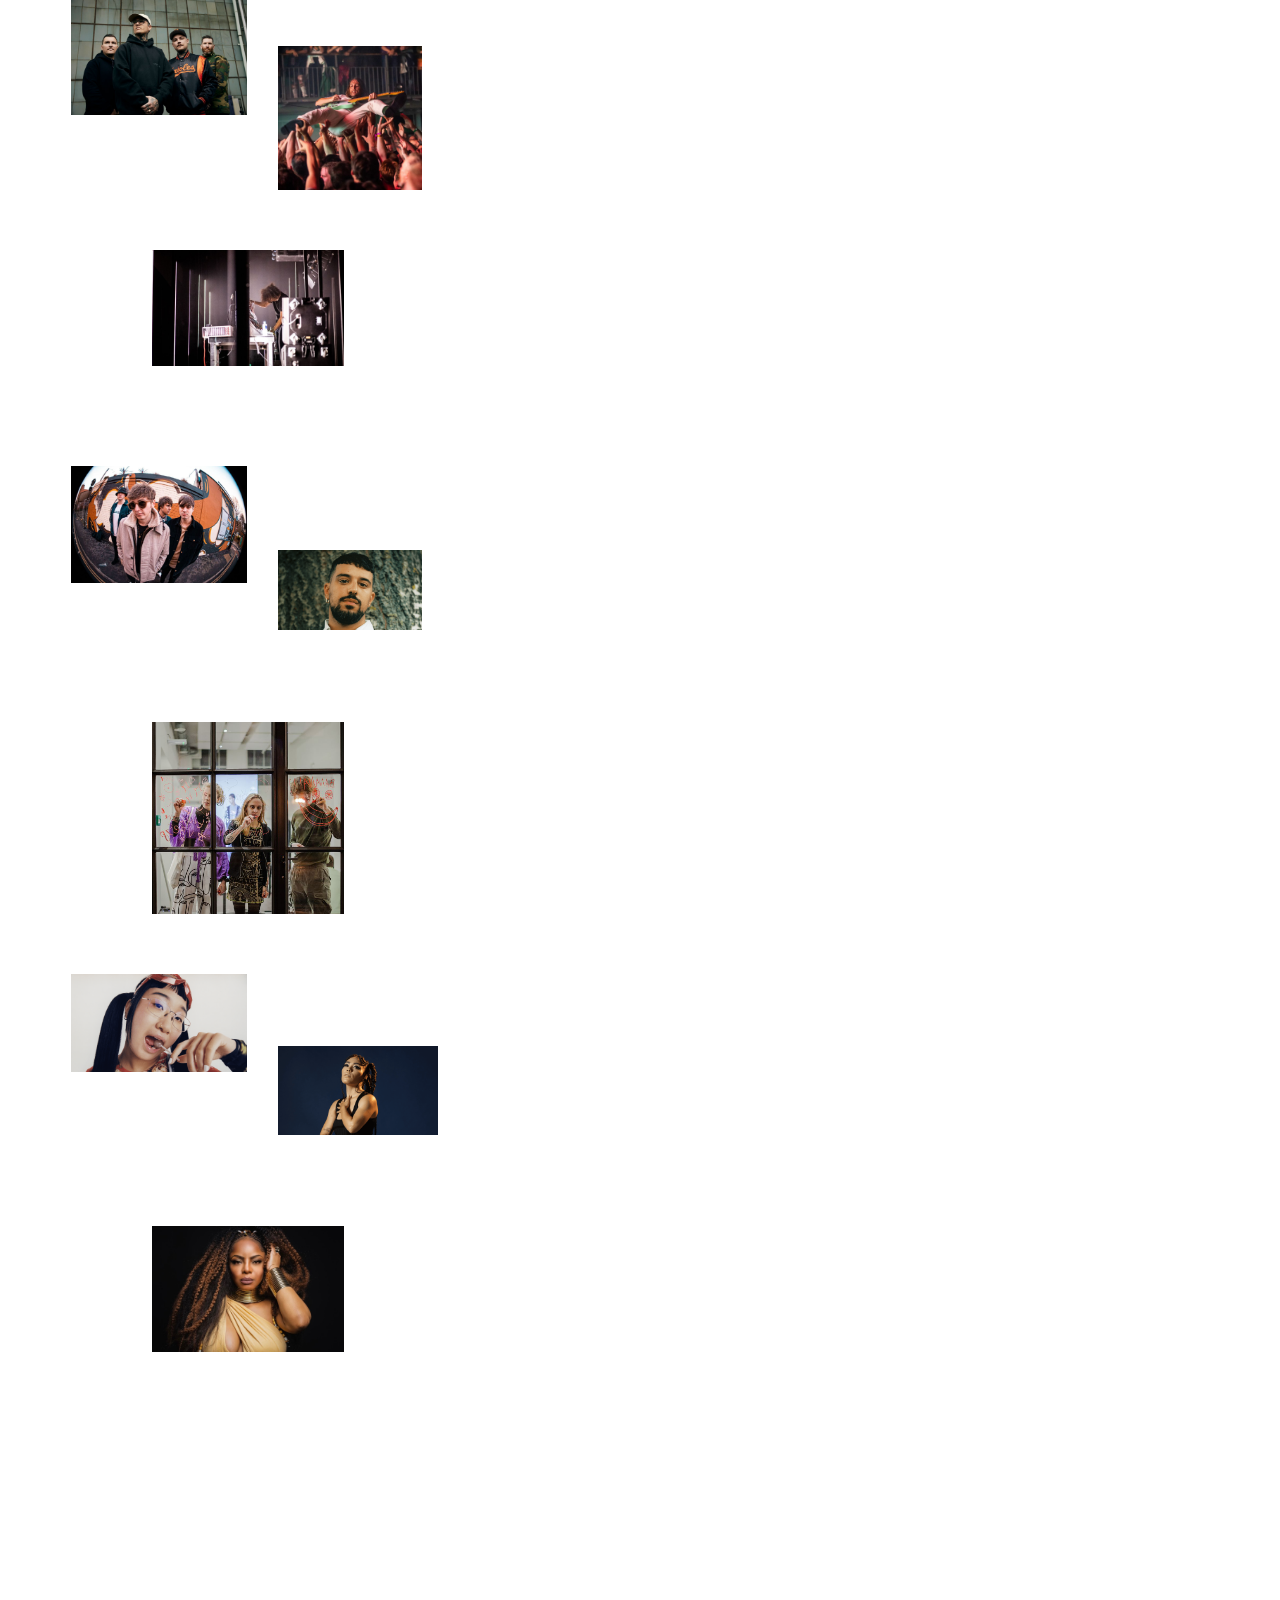
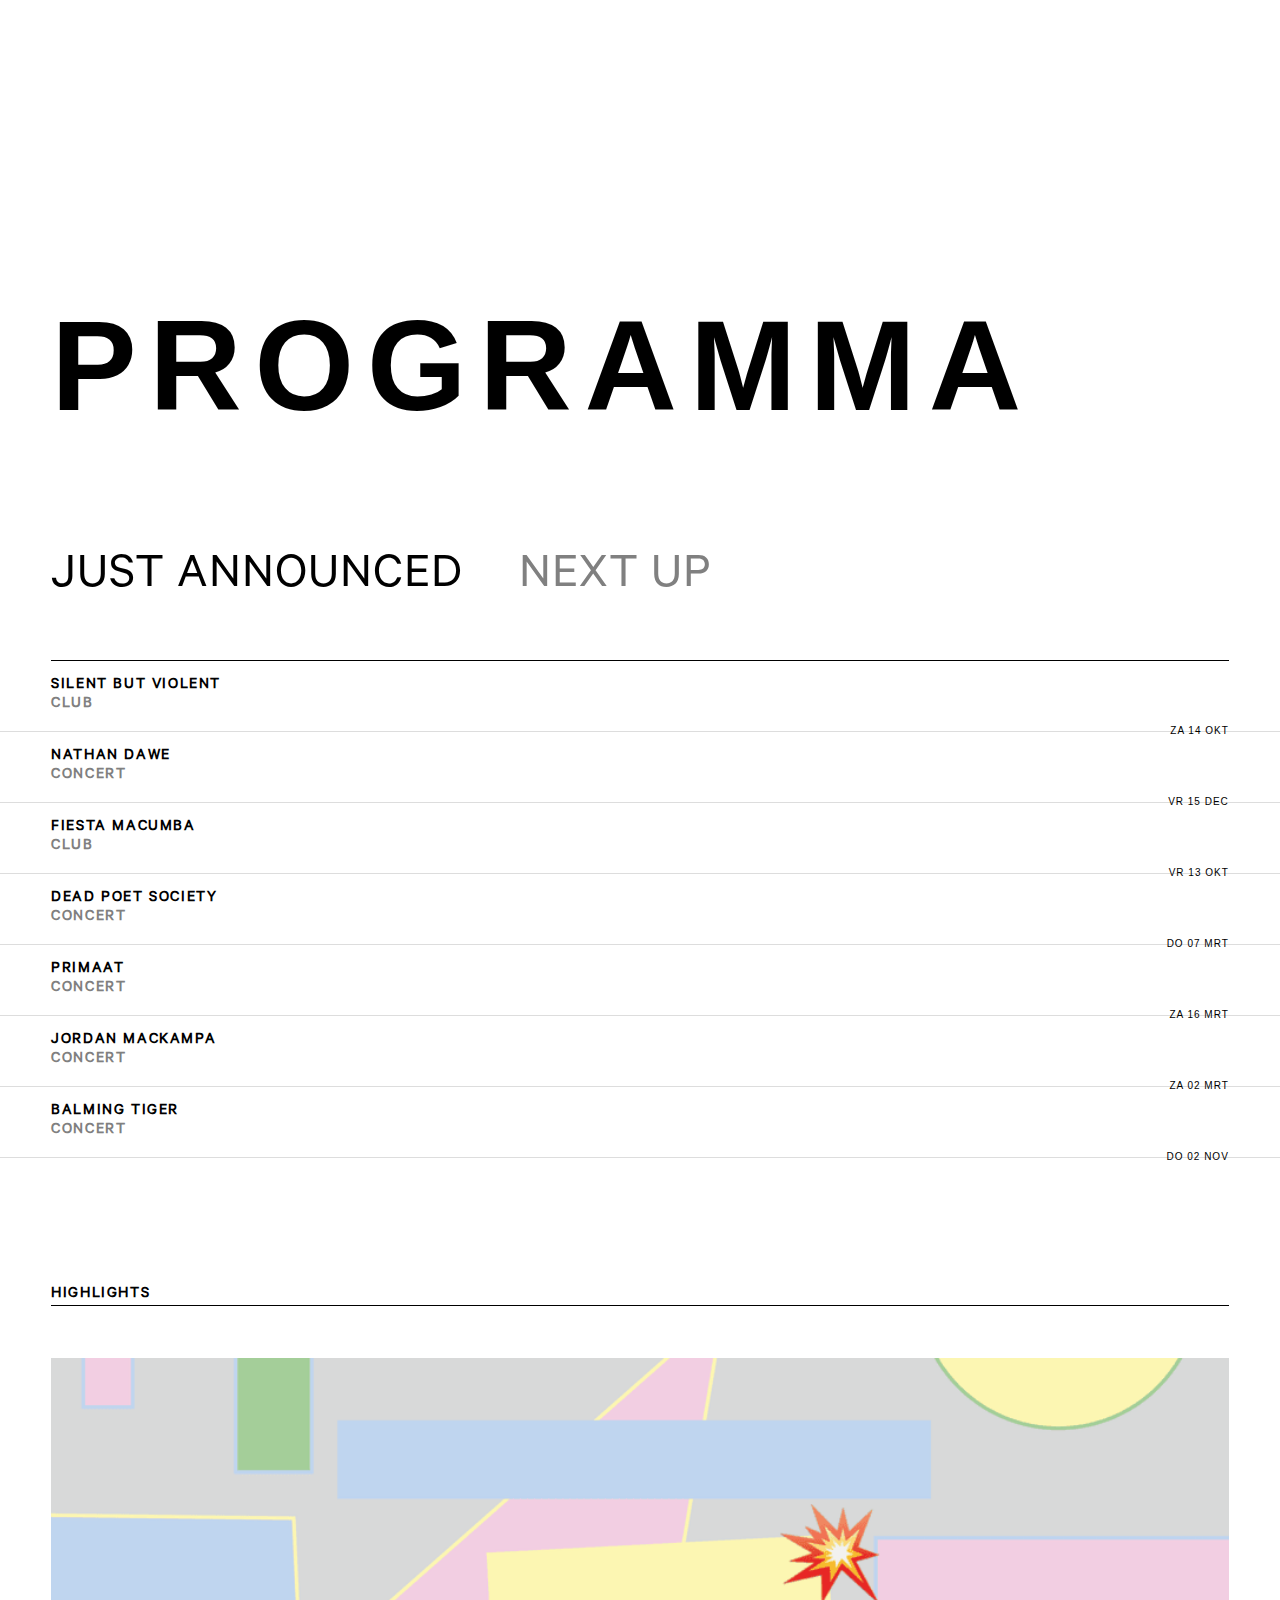
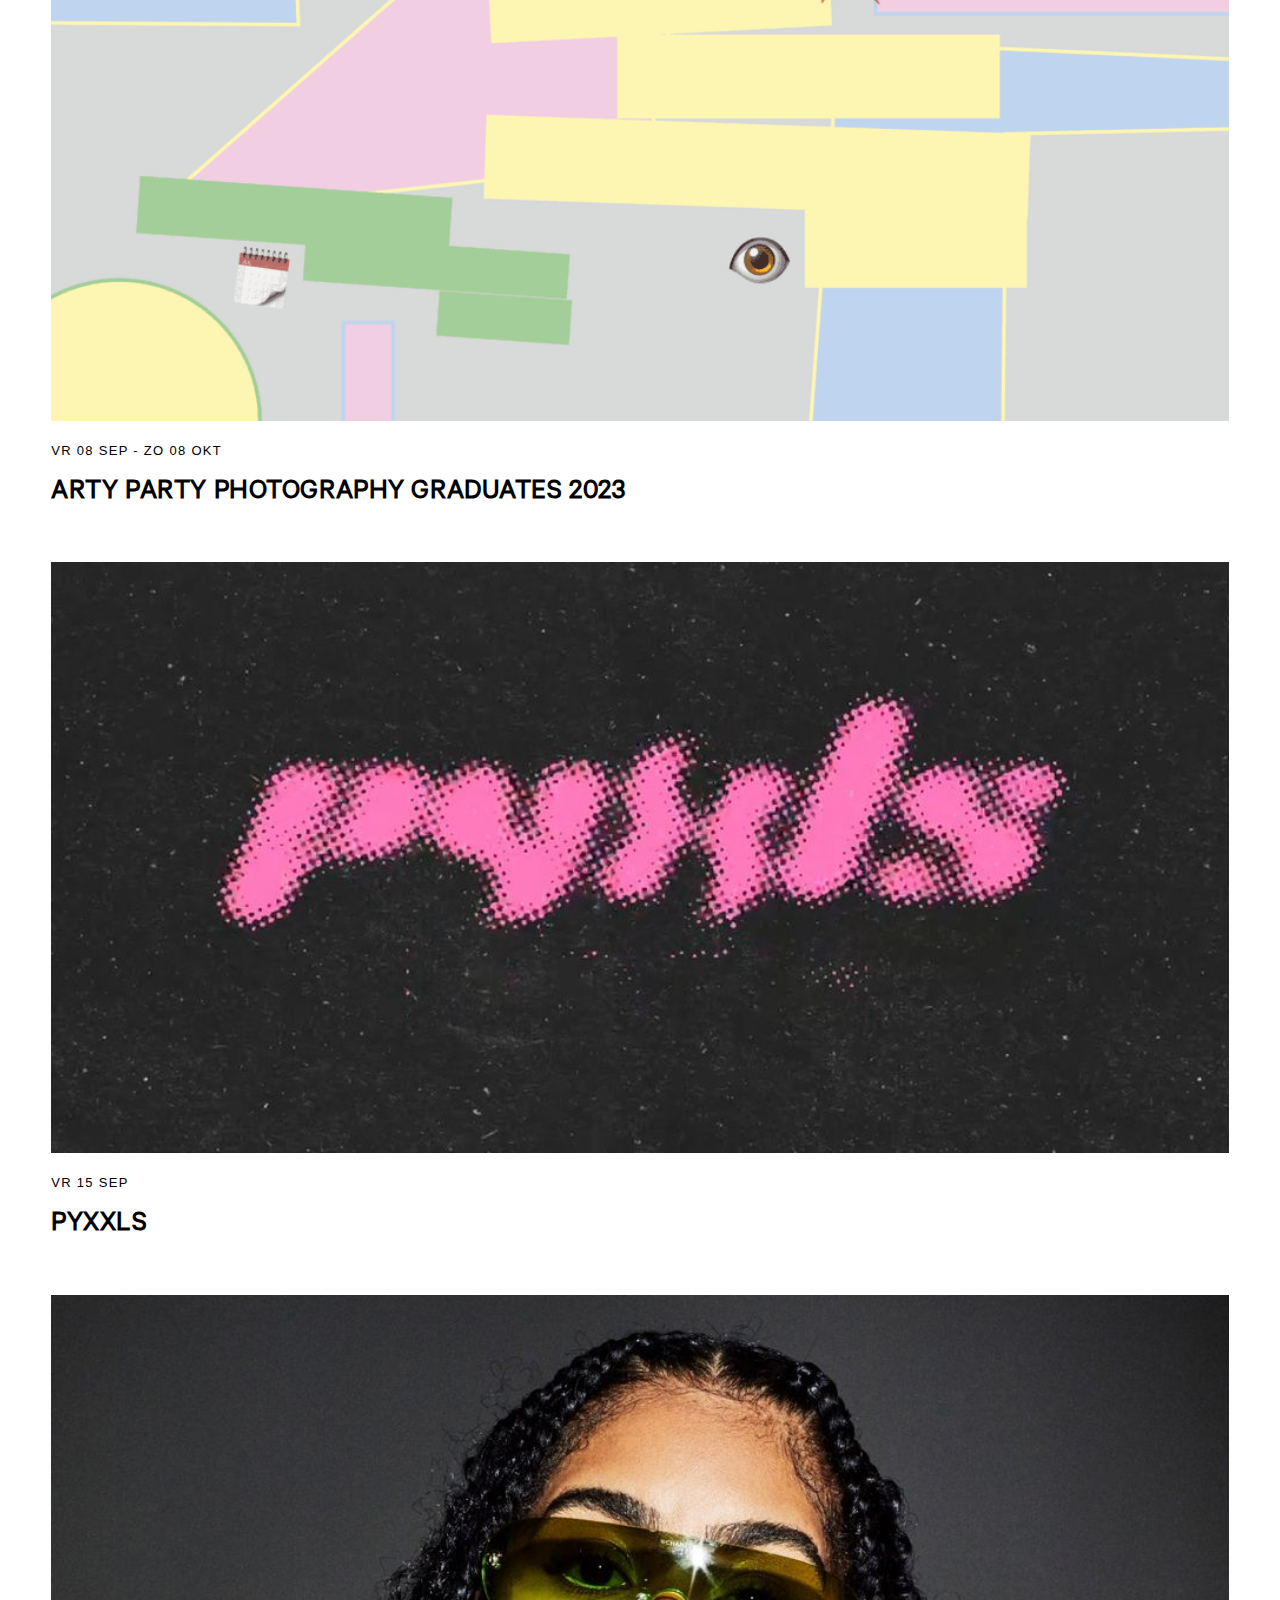
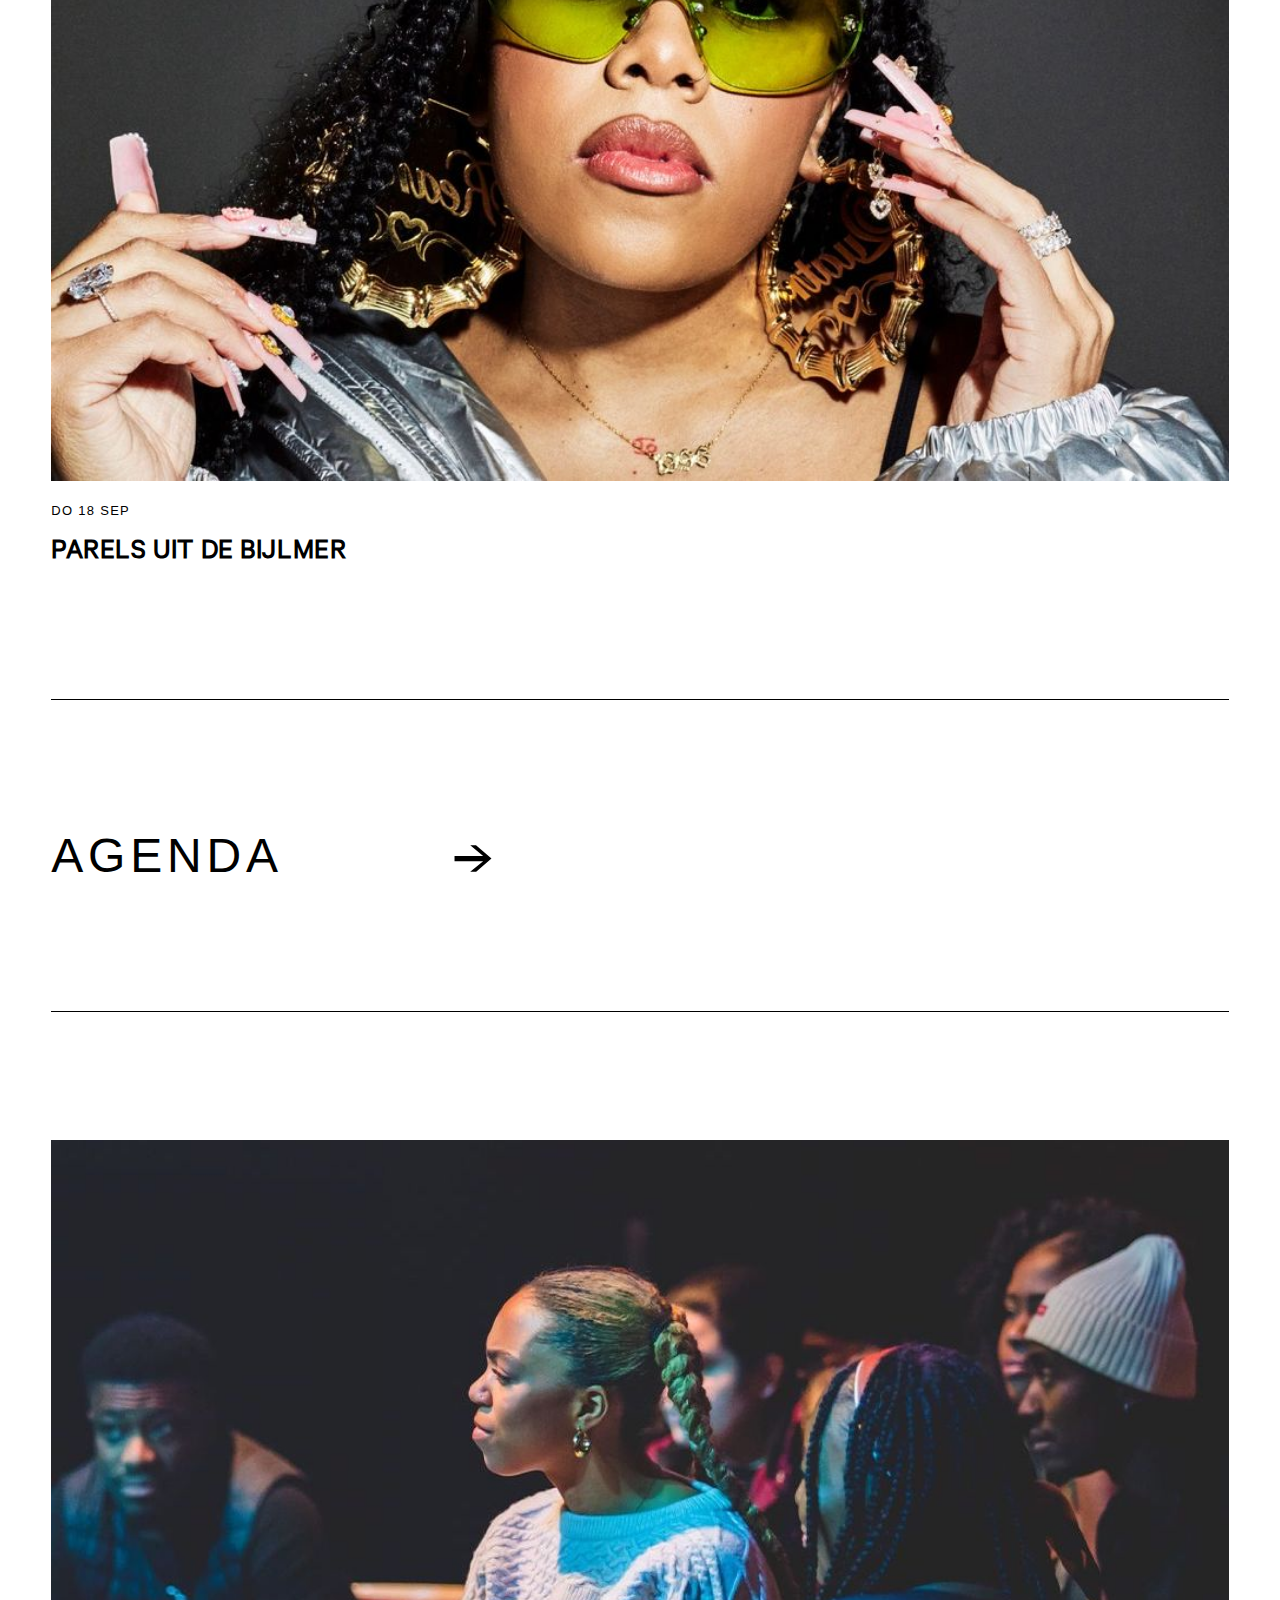
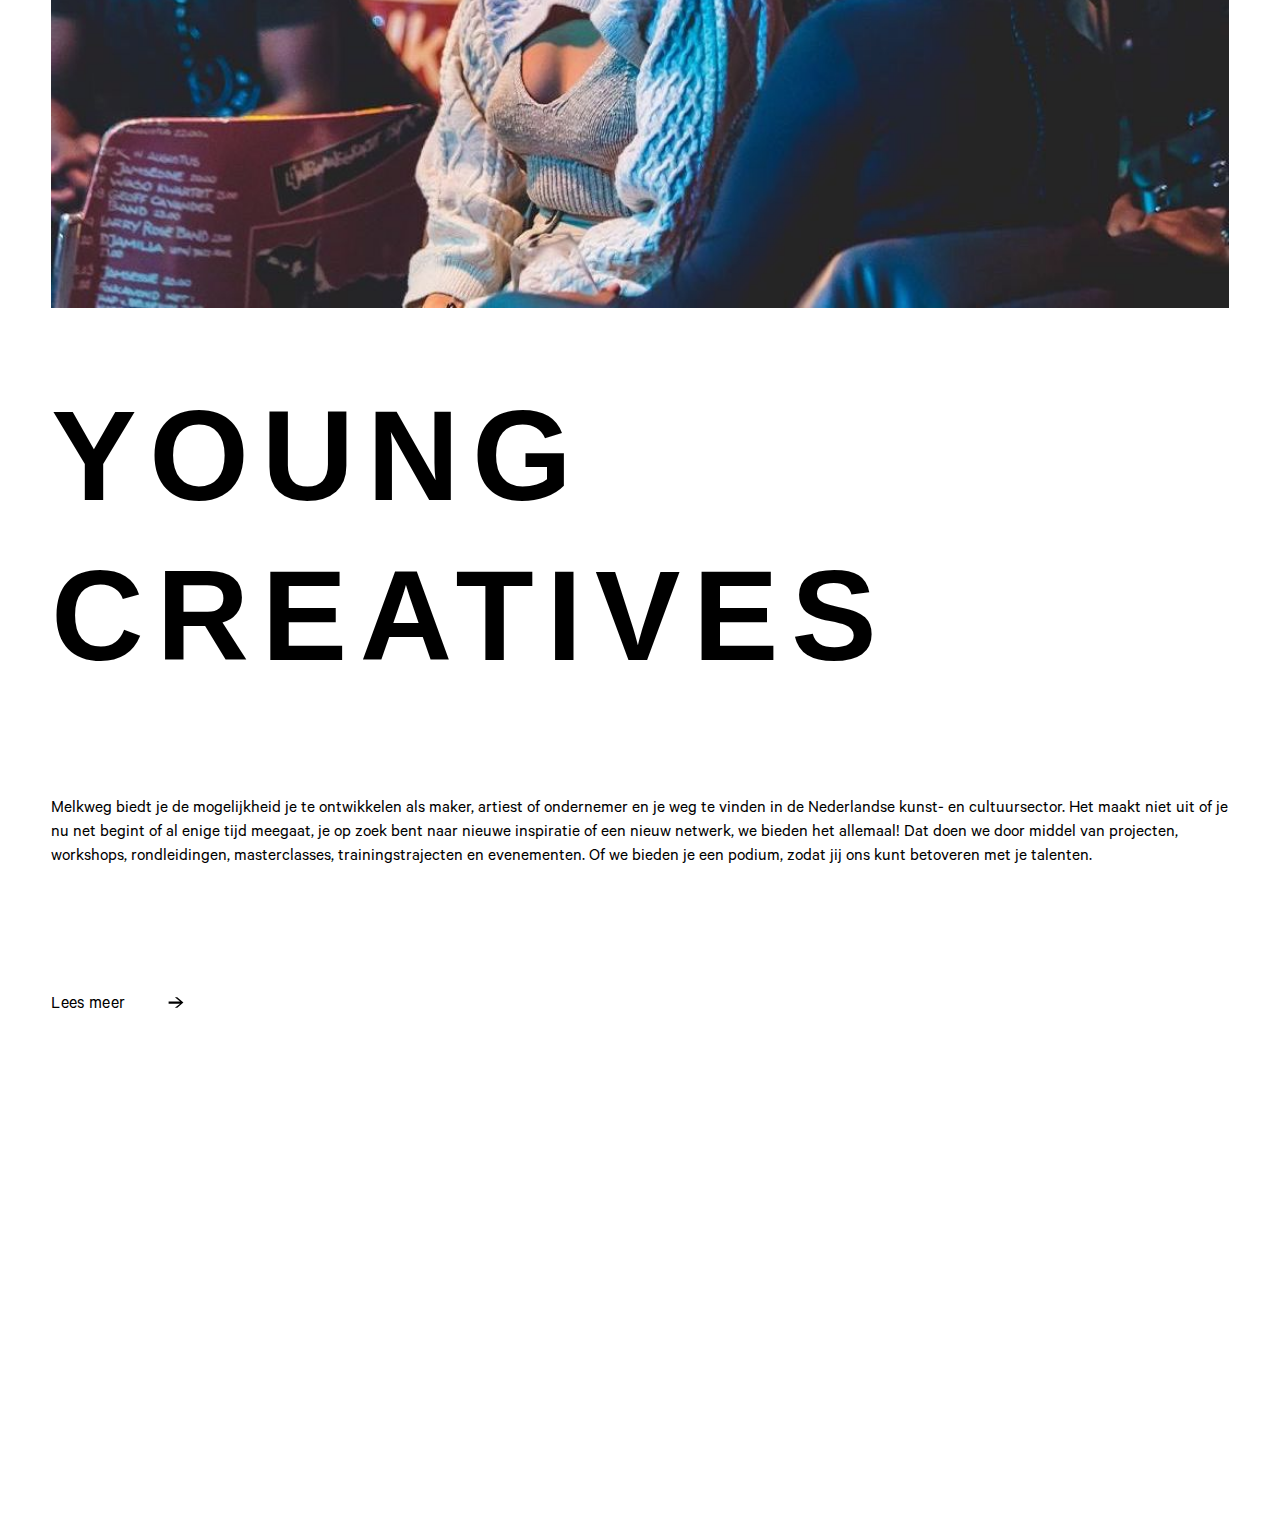
==== commit 15ddbd37: "Add files via upload" ====
--- a/index.html
+++ b/index.html
@@ -15,17 +15,22 @@
 <body>
 	<header>
 		<h1>MELKWEG</h1>
+		<h2>FORMER MILK FACTORY, NOW CULTURAL VENUE</h2>
 		<nav>
-			<h2>FORMER MILK FACTORY, <br> NOW CULTURAL VENUE</h2>
 			<a href="concerts.html" rel="concerts">CONCERTS</a>
 			<a href="club.html" rel="club">CLUB</a>
 			<a href="film.html" rel="film">FILM</a>
 			<a href="expo.html" rel="expo">EXPO</a>
-
 			<div class="containernav">
 				<h2>&</h2>
 				<a href="youngcreatives.html" rel="youngcreatives">YOUNG CREATIVES</a>
 			</div>
+			<div class="menu-zichtbaar-desktop">
+			<a class="nav-link-klein" href="agenda.html" rel="agenda">Agenda</a>
+			<a class="nav-link-klein" href="bezoekersinfo.html" rel="bezoekersinfo">Bezoekersinfo</a>
+			<img src="images/search_button_black.svg" alt="search button">
+			<img src="images/hamburgermenu_button_black.svg" alt="hamburger menu button" class="hamburger-menu-button">	
+		</div>
 		</nav>
 	</header>
 
@@ -92,151 +97,158 @@
 			</article>
 		</section>
 
-		<section class="programma">
-			<h4>PROGRAMMA</h4>
-			<button class="button_justAnnounced">JUST ANNOUNCED</button>
-			<button class="button_nextUp">NEXT UP</button>
-			<hr>
-
-			<!-- alles hieronder is wanneer button "just announced" -->
-			<div class="Articles_justAnnounced">
-				<article class="justAnnounced">
-					<h5>SILENT BUT VIOLENT</h5>
-					<h6>CLUB</h6>
-					<time datetime="2023-10-14">ZA 14 OKT</time>
-				</article>
-
-				<article class="justAnnounced">
-					<h5>NATHAN DAWE</h5>
-					<h6>CONCERT</h6>
-					<time datetime="2023-12-15">VR 15 DEC</time>
-				</article>
-
-				<article class="justAnnounced">
-					<h5>FIESTA MACUMBA</h5>
-					<h6>CLUB</h6>
-					<time datetime="2023-10-13">VR 13 OKT</time>
-				</article>
-
-				<article class="justAnnounced">
-					<h5>DEAD POET SOCIETY</h5>
-					<h6>CONCERT</h6>
-					<time datetime="2024-03-07">DO 07 MRT</time>
-				</article>
-
-				<article class="justAnnounced">
-					<h5>PRIMAAT</h5>
-					<h6>CONCERT</h6>
-					<time datetime="2024-03-16">ZA 16 MRT</time>
-				</article>
-
-				<article class="justAnnounced">
-					<h5>JORDAN MACKAMPA</h5>
-					<h6>CONCERT</h6>
-					<time datetime="2024-03-02">ZA 02 MRT</time>
-				</article>
-
-				<article class="justAnnounced">
-					<h5>BALMING TIGER</h5>
-					<h6>CONCERT</h6>
-					<time datetime="2023-11-02">DO 02 NOV</time>
-				</article>
-			</div>
-
-			<!-- alles hieronder is wanneer button "next up" -->
-			<div class="Articles_nextUp">
-				<article class="nextUp">
-					<h5>ARTY PARTY <br> PHOTOGRAPHY GRADUATES 2023</h5>
-					<h6>EXPOSITIE</h6>
+		<div class="programmaenhighlights">
+			<section class="programma">
+				<h4>PROGRAMMA</h4>
+				<button class="button_justAnnounced">JUST ANNOUNCED</button>
+				<button class="button_nextUp">NEXT UP</button>
+				<hr>
+
+				<!-- alles hieronder is wanneer button "just announced" -->
+				<div class="Articles_justAnnounced">
+					<article class="justAnnounced">
+						<h5>SILENT BUT VIOLENT</h5>
+						<h6>CLUB</h6>
+						<time datetime="2023-10-14">ZA 14 OKT</time>
+					</article>
+
+					<article class="justAnnounced">
+						<h5>NATHAN DAWE</h5>
+						<h6>CONCERT</h6>
+						<time datetime="2023-12-15">VR 15 DEC</time>
+					</article>
+
+					<article class="justAnnounced">
+						<h5>FIESTA MACUMBA</h5>
+						<h6>CLUB</h6>
+						<time datetime="2023-10-13">VR 13 OKT</time>
+					</article>
+
+					<article class="justAnnounced">
+						<h5>DEAD POET SOCIETY</h5>
+						<h6>CONCERT</h6>
+						<time datetime="2024-03-07">DO 07 MRT</time>
+					</article>
+
+					<article class="justAnnounced">
+						<h5>PRIMAAT</h5>
+						<h6>CONCERT</h6>
+						<time datetime="2024-03-16">ZA 16 MRT</time>
+					</article>
+
+					<article class="justAnnounced">
+						<h5>JORDAN MACKAMPA</h5>
+						<h6>CONCERT</h6>
+						<time datetime="2024-03-02">ZA 02 MRT</time>
+					</article>
+
+					<article class="justAnnounced">
+						<h5>BALMING TIGER</h5>
+						<h6>CONCERT</h6>
+						<time datetime="2023-11-02">DO 02 NOV</time>
+					</article>
+				</div>
+
+				<!-- alles hieronder is wanneer button "next up" -->
+				<div class="Articles_nextUp">
+					<article class="nextUp">
+						<h5>ARTY PARTY <br> PHOTOGRAPHY GRADUATES 2023</h5>
+						<h6>EXPOSITIE</h6>
+						<time datetime="2023-09-08">VR 08 SEP - ZO 08 OKT</time>
+					</article>
+
+					<article class="nextUp">
+						<h5>CHEEKY MONDAY: KILJOY!</h5>
+						<h6>CLUB</h6>
+						<time datetime="2023-09-11">MA 11 SEP</time>
+					</article>
+
+					<article class="nextUp">
+						<h5>STRANGEWAYS</h5>
+						<h6>CONCERT</h6>
+						<time datetime="2023-09-12">DI 12 SEP</time>
+					</article>
+
+					<article class="nextUp">
+						<h5>CHARLEY CROCKETT</h5>
+						<h6>CONCERT</h6>
+						<time datetime="2023-09-12">DI 12 SEP</time>
+					</article>
+
+					<article class="nextUp">
+						<h5>TECHNO TUESDAY</h5>
+						<h6>CLUB</h6>
+						<time datetime="2023-09-12">DI 12 SEP</time>
+					</article>
+
+					<article class="nextUp">
+						<h5>JUANES</h5>
+						<h6>CONCERT</h6>
+						<time datetime="2023-09-13">WO 13 SEP</time>
+					</article>
+
+					<article class="nextUp">
+						<h5>HAVE YOU GOT IT YET? <br> THE STORY OF SYD BARRET AND PINK FLOYD (2023)</h5>
+						<h6>FILM</h6>
+						<time datetime="2023-09-13">WO 13 SEP</time>
+					</article>
+				</div>
+			</section>
+
+
+
+			<section class="highlights">
+				<h5>HIGHLIGHTS</h5>
+				<hr>
+				<article>
+					<img src="images/artyparty.png" alt="Arty Party Photography Graduates">
 					<time datetime="2023-09-08">VR 08 SEP - ZO 08 OKT</time>
-				</article>
-
-				<article class="nextUp">
-					<h5>CHEEKY MONDAY: KILJOY!</h5>
-					<h6>CLUB</h6>
-					<time datetime="2023-09-11">MA 11 SEP</time>
-				</article>
-
-				<article class="nextUp">
-					<h5>STRANGEWAYS</h5>
-					<h6>CONCERT</h6>
-					<time datetime="2023-09-12">DI 12 SEP</time>
-				</article>
-
-				<article class="nextUp">
-					<h5>CHARLEY CROCKETT</h5>
-					<h6>CONCERT</h6>
-					<time datetime="2023-09-12">DI 12 SEP</time>
-				</article>
-
-				<article class="nextUp">
-					<h5>TECHNO TUESDAY</h5>
-					<h6>CLUB</h6>
-					<time datetime="2023-09-12">DI 12 SEP</time>
-				</article>
-
-				<article class="nextUp">
-					<h5>JUANES</h5>
-					<h6>CONCERT</h6>
-					<time datetime="2023-09-13">WO 13 SEP</time>
-				</article>
-
-				<article class="nextUp">
-					<h5>HAVE YOU GOT IT YET? <br> THE STORY OF SYD BARRET AND PINK FLOYD (2023)</h5>
-					<h6>FILM</h6>
-					<time datetime="2023-09-13">WO 13 SEP</time>
-				</article>
-			</div>
-		</section>
-
-		<section class="highlights">
-			<h5>HIGHLIGHTS</h5>
-			<hr>
-			<article>
-				<img src="images/artyparty.png" alt="Arty Party Photography Graduates">
-				<time datetime="2023-09-08">VR 08 SEP - ZO 08 OKT</time>
-				<H2>ARTY PARTY PHOTOGRAPHY GRADUATES 2023</H2>
-			</article>
-
-			<article>
-				<img src="images/pyxxls.jpeg" alt="PYXXKS">
-				<time datetime="2023-09-15">VR 15 SEP</time>
-				<H2>PYXXLS</H2>
-			</article>
-
-			<article>
-				<img src="images/parelsuitdebijlmer.jpeg" alt="Parels uit de Bijlmer">
-				<time datetime="2023-09-13">DO 18 SEP</time>
-				<H2>PARELS UIT DE BIJLMER</H2>
-			</article>
-		</section>
-
-		<hr>
-		<a href="agenda.html" rel="agenda">AGENDA</a>
+					<H2>ARTY PARTY PHOTOGRAPHY GRADUATES 2023</H2>
+				</article>
+
+				<article>
+					<img src="images/pyxxls.jpeg" alt="PYXXKS">
+					<time datetime="2023-09-15">VR 15 SEP</time>
+					<H2>PYXXLS</H2>
+				</article>
+
+				<article>
+					<img src="images/parelsuitdebijlmer.jpeg" alt="Parels uit de Bijlmer">
+					<time datetime="2023-09-13">DO 18 SEP</time>
+					<H2>PARELS UIT DE BIJLMER</H2>
+				</article>
+			</section>
+		</div>
+
+		<hr class="agenda_hr">
+		<a class="agenda_title" href="agenda.html" rel="agenda">AGENDA</a>
 		<img src="images/arrow.svg" alt="arrow" class="agenda_arrow">
-		<hr>
-
-		<section>
+		<hr class="agenda_hr">
+
+		<section class="homeyoungcreatives">
 			<img src="images/youngcreativesnew.jpg" alt="young creatives">
-			<h4>YOUNG CREATIVES</h4>
-			<p>Melkweg biedt je de mogelijkheid je te ontwikkelen als maker, artiest of ondernemer en je weg te vinden
-				in de
-				Nederlandse kunst- en cultuursector. Het maakt niet uit of je nu net begint of al enige tijd meegaat, je
-				op
-				zoek
-				bent naar nieuwe inspiratie of een nieuw netwerk, we bieden het allemaal! Dat doen we door middel van
-				projecten,
-				workshops, rondleidingen, masterclasses, trainingstrajecten en evenementen. Of we bieden je een podium,
-				zodat
-				jij ons kunt betoveren met je talenten.
-			</p>
-			<a class="leesmeer_button" href="youngcreatives.html" rel="youngcreatives">Lees meer </a>
-			<img src="images/arrow.svg" alt="arrow" class="leesmeer_arrow">
+			<article class="homeyoungcreatives_text">
+				<h4>YOUNG CREATIVES</h4>
+				<p>Melkweg biedt je de mogelijkheid je te ontwikkelen als maker, artiest of ondernemer en je weg te
+					vinden
+					in de Nederlandse kunst- en cultuursector. Het maakt niet uit of je nu net begint of al enige tijd
+					meegaat, je
+					op zoek bent naar nieuwe inspiratie of een nieuw netwerk, we bieden het allemaal! Dat doen we door
+					middel van
+					projecten, workshops, rondleidingen, masterclasses, trainingstrajecten en evenementen. Of we bieden
+					je een podium,
+					zodat jij ons kunt betoveren met je talenten.
+				</p>
+				<article class="homeyoungcreatives_leesmeer">
+					<a class="leesmeer_button" href="youngcreatives.html" rel="youngcreatives">Lees meer </a>
+					<img src="images/arrow.svg" alt="arrow" class="leesmeer_arrow">
+				</article>
+			</article>
 		</section>
 	</main>
 
 	<footer>
-		<a href="index.html" rel="homepage"><img src="images/_logo-melkweg_wit.svg" alt="logo Melkweg"></a>
+		<a href="index.html" rel="homepage"><img src="images/logo-melkweg_wit.svg" alt="logo Melkweg"></a>
 		<img class="search-icon" src="images/search_button.svg" alt="search button">
 		<img src="images/hamburgermenu_button.svg" alt="hamburger menu button" class="hamburger-menu-button">
 	</footer>
--- a/styles/style.css
+++ b/styles/style.css
@@ -25,7 +25,7 @@
 /****************/
 @font-face {
 	font-family: 'SfSquarehead';
-	src: url('../fonts/sfsquarehead.woff') format(woff);
+	src: url('../fonts/SfSquarehead.woff2') format(woff2);
 
 	font-family: 'CalibreRegular';
 	src: url('../fonts/CalibreRegular.woff') format(woff);
@@ -38,7 +38,7 @@
 
 
 h1 {
-	font-family: 'SfSquarehead';
+	font-family: 'SfSquarehead', Arial, Helvetica, sans-serif;
 	letter-spacing: 0.1em;
 	color: black;
 	font-size: 14.8vw;
@@ -62,7 +62,7 @@
 }
 
 h3 {
-	font-family: 'SfSquarehead';
+	font-family: 'SfSquarehead', Arial, Helvetica, sans-serif;
 	letter-spacing: 0.1em;
 	color: black;
 	font-size: xx-large;
@@ -70,7 +70,7 @@
 }
 
 h4 {
-	font-family: 'SfSquarehead';
+	font-family: 'SfSquarehead', Arial, Helvetica, sans-serif;
 	letter-spacing: 0.1em;
 	color: black;
 	font-size: 10vw;
@@ -110,7 +110,7 @@
 }
 
 time {
-	font-family: 'SfSquarehead';
+	font-family: 'SfSquarehead', Arial, Helvetica, sans-serif;
 	font-weight: 400;
 	letter-spacing: 0.1em;
 	color: black;
@@ -303,7 +303,7 @@
 }
 
 a[rel="agenda"] {
-	font-family: 'SfSquarehead';
+	font-family: 'SfSquarehead', Arial, Helvetica, sans-serif;
 	letter-spacing: 0.1em;
 	color: black;
 	font-size: 300%;
@@ -415,7 +415,7 @@
 }
 
 .youngcreatives_h1 {
-	font-family: 'SfSquarehead';
+	font-family: 'SfSquarehead', Arial, Helvetica, sans-serif;
 	letter-spacing: 0.1em;
 	color: black;
 	font-size: 12vw;
@@ -609,7 +609,7 @@
 }
 
 ul li a {
-	font-family: 'calibre';
+	font-family: 'CalibreRegular', Helvetica, Arial, sans-serif;
 	letter-spacing: 0.1em;
 	font-size: 1.8em;
 	color: white;
@@ -630,7 +630,7 @@
 }
 
 ul a[rel="agenda"] {
-	font-family: 'calibre';
+	font-family: 'CalibreRegular', Helvetica, Arial, sans-serif;
 	letter-spacing: 0.1em;
 	font-size: 1.8em;
 	color: white;
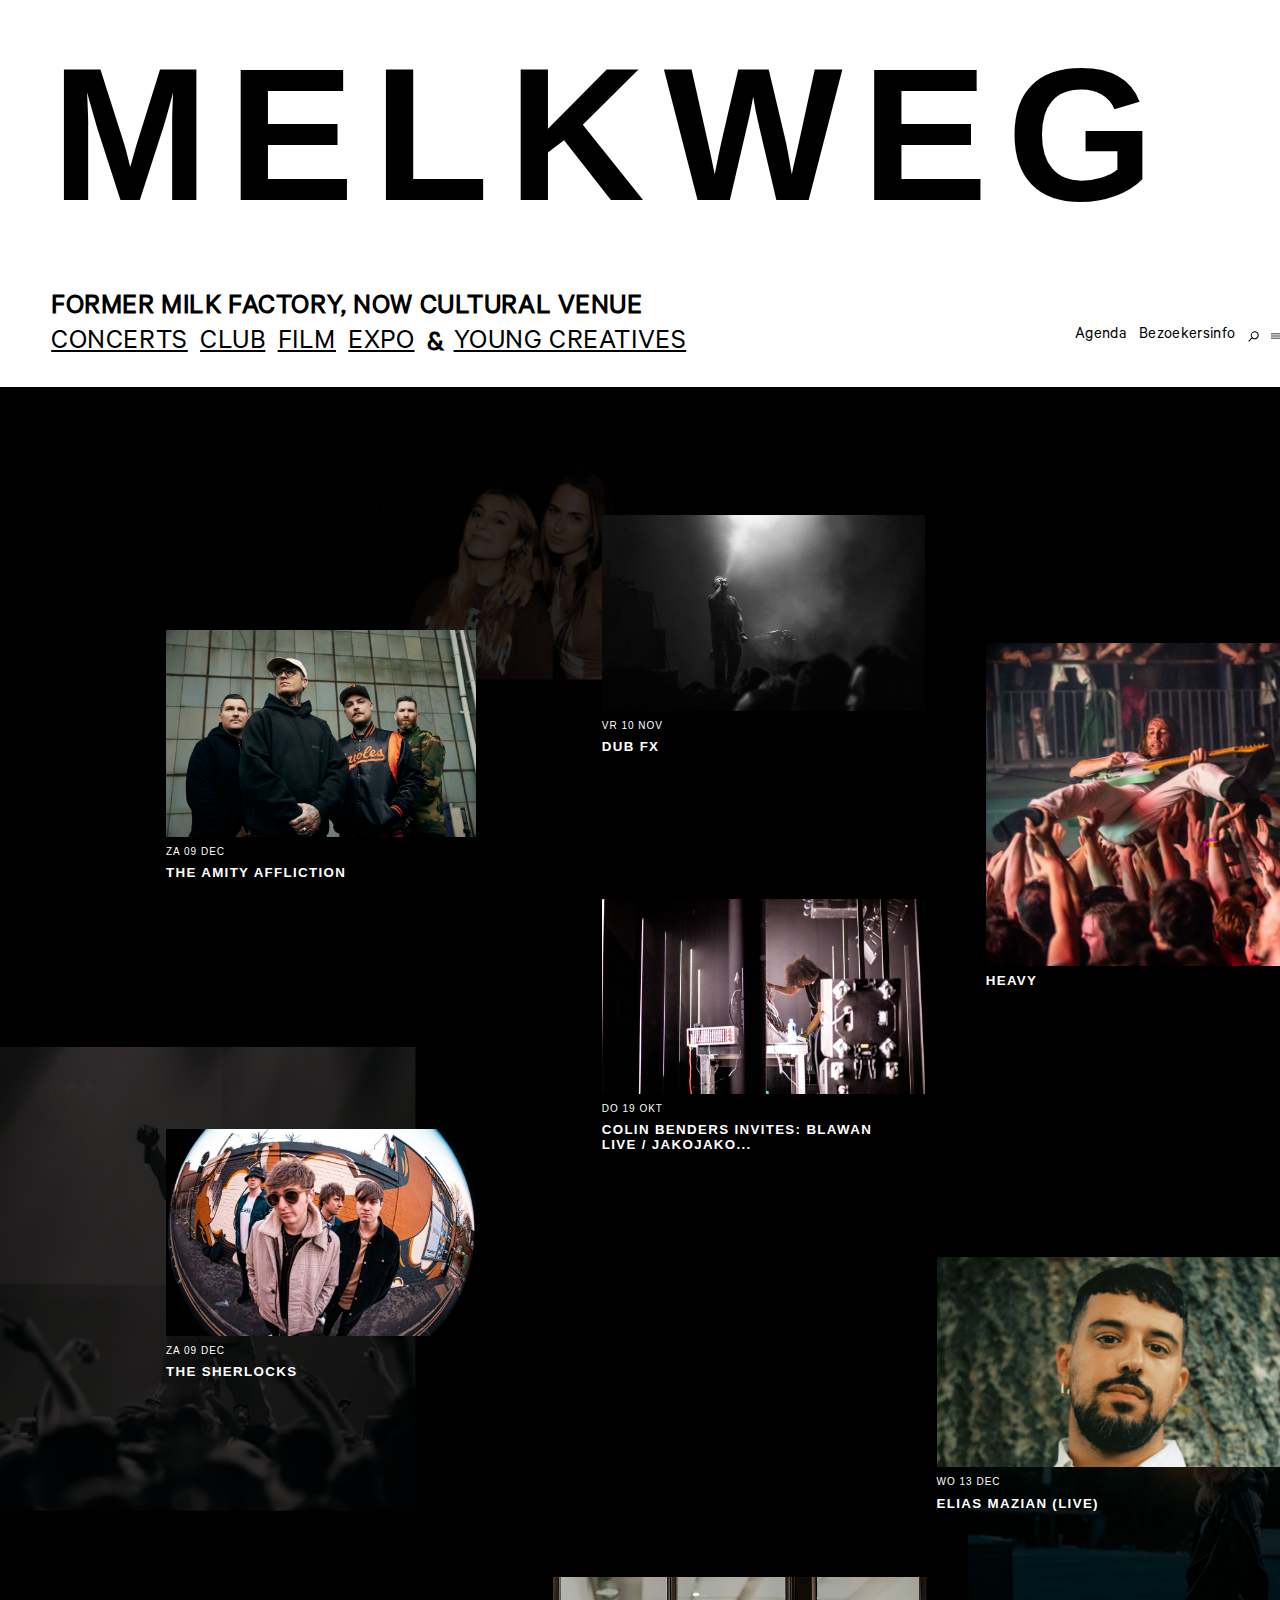
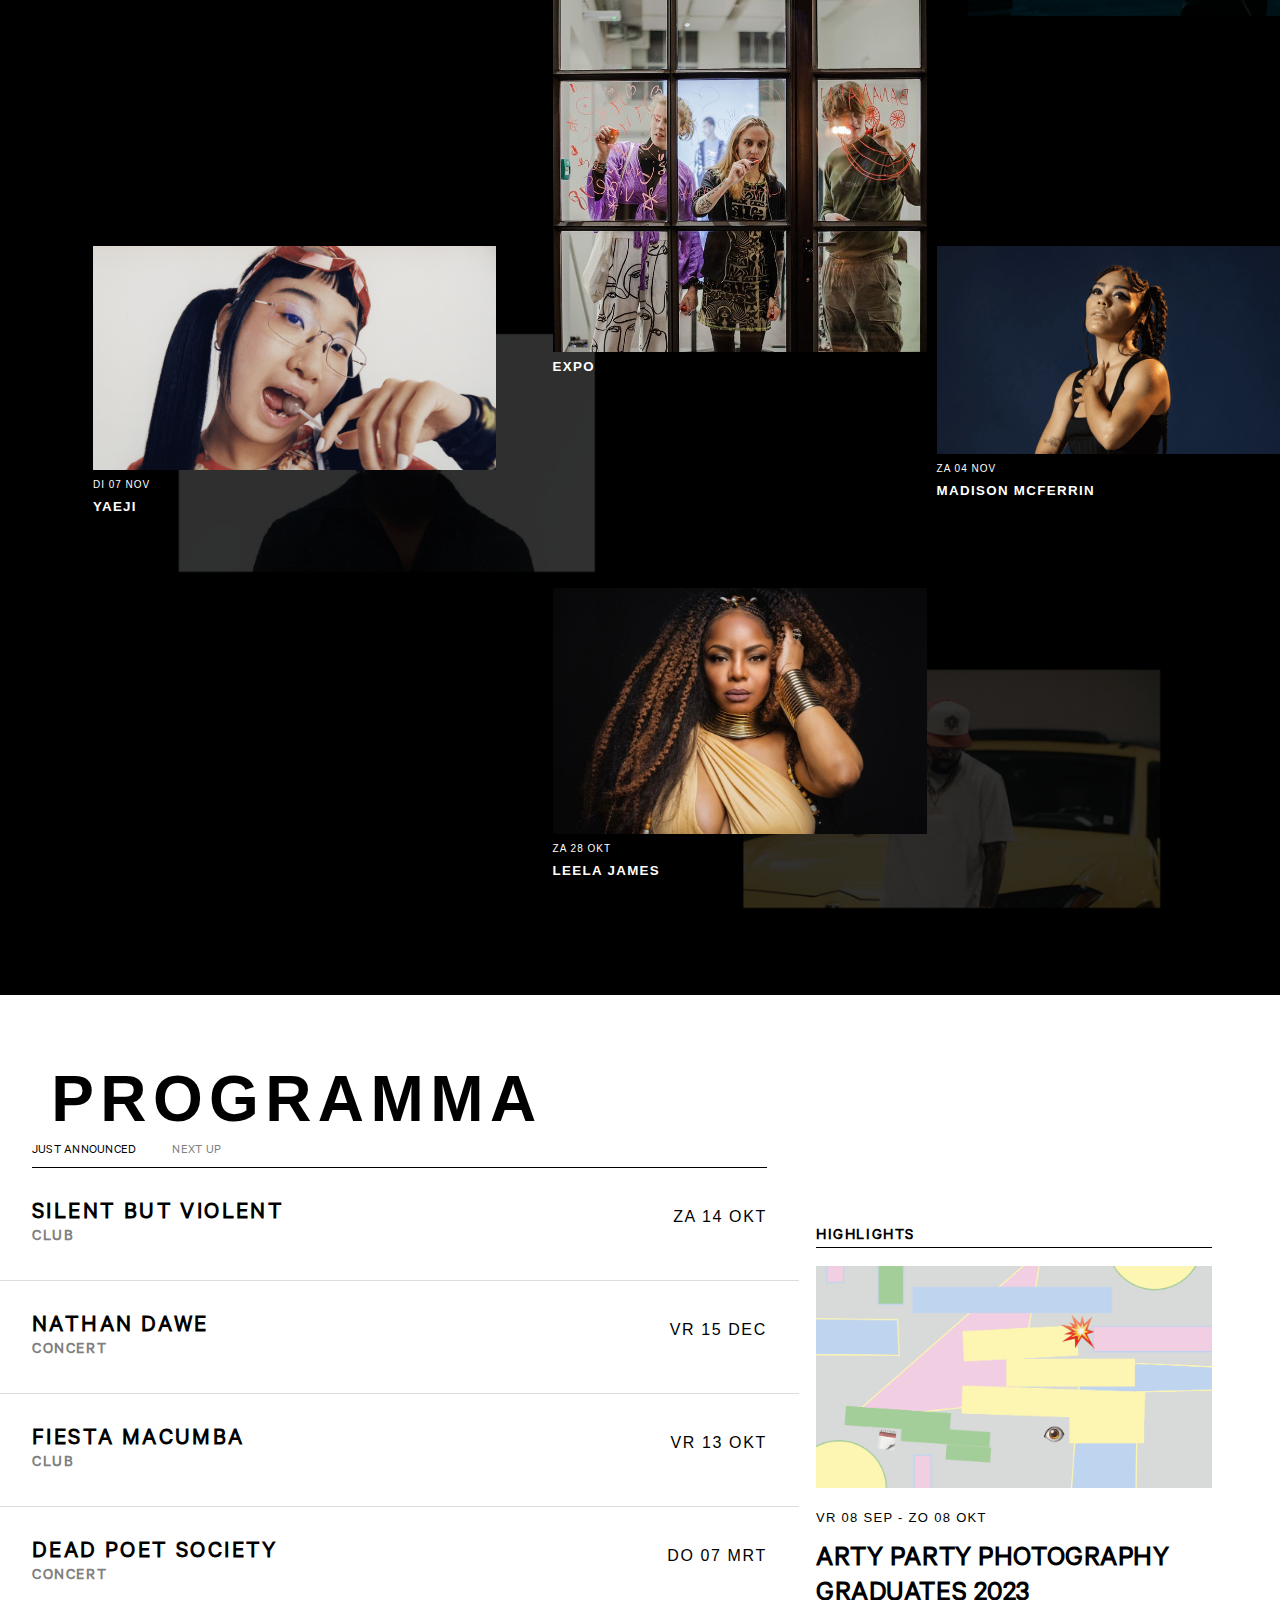
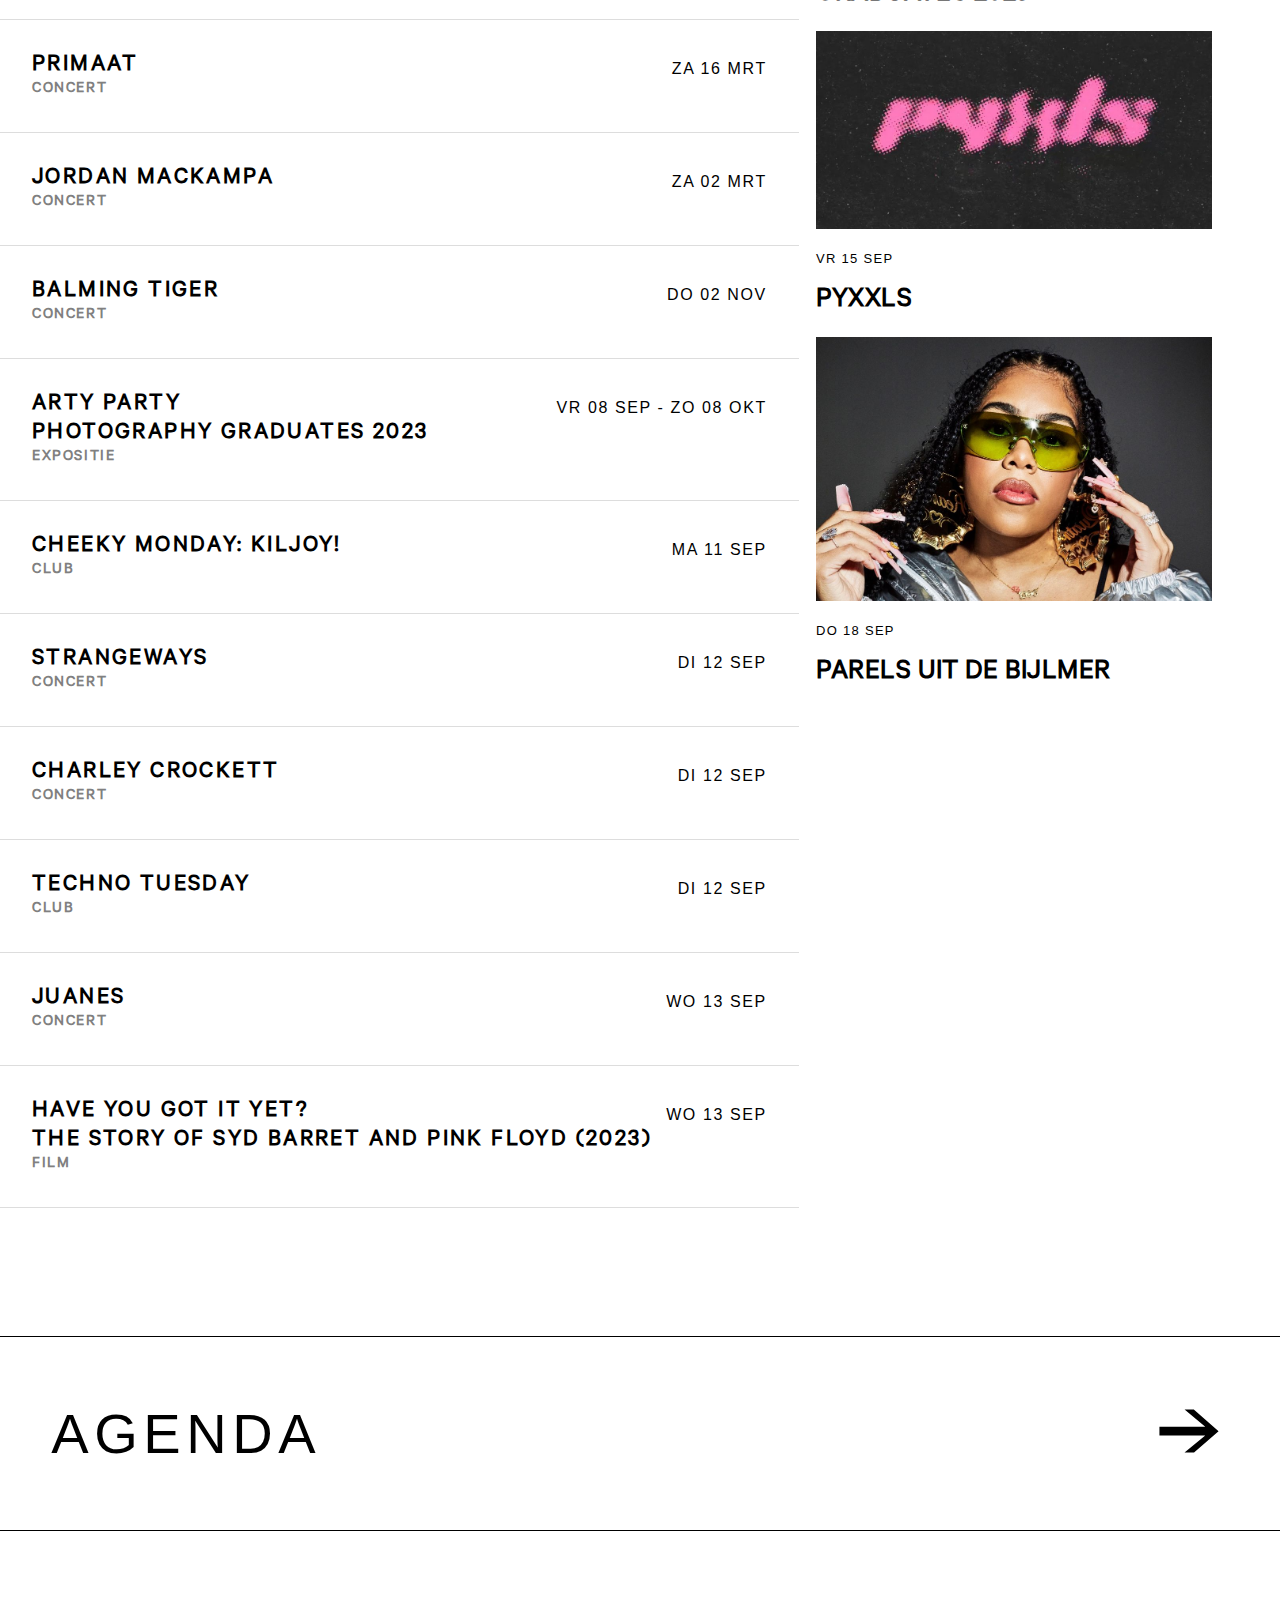
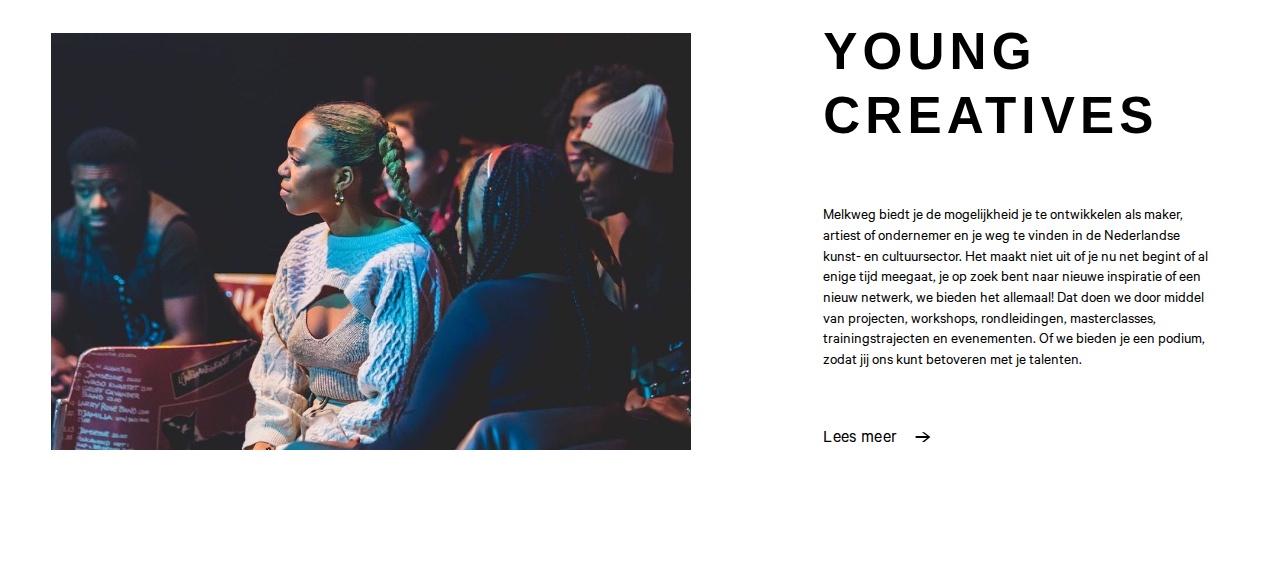
==== commit 68fe05b3: "Add files via upload" ====
--- a/index.html
+++ b/index.html
@@ -13,7 +13,7 @@
 </head>
 
 <body>
-	<header>
+	<header class="header-home">
 		<h1>MELKWEG</h1>
 		<h2>FORMER MILK FACTORY, NOW CULTURAL VENUE</h2>
 		<nav>
@@ -26,11 +26,12 @@
 				<a href="youngcreatives.html" rel="youngcreatives">YOUNG CREATIVES</a>
 			</div>
 			<div class="menu-zichtbaar-desktop">
-			<a class="nav-link-klein" href="agenda.html" rel="agenda">Agenda</a>
-			<a class="nav-link-klein" href="bezoekersinfo.html" rel="bezoekersinfo">Bezoekersinfo</a>
-			<img src="images/search_button_black.svg" alt="search button">
-			<img src="images/hamburgermenu_button_black.svg" alt="hamburger menu button" class="hamburger-menu-button">	
-		</div>
+				<a class="nav-link-klein" href="agenda.html" rel="agenda2">Agenda</a>
+				<a class="nav-link-klein" href="bezoekersinfo.html" rel="bezoekersinfo">Bezoekersinfo</a>
+				<img src="images/search_button_black.svg" alt="search button">
+				<img src="images/hamburgermenu_button_black.svg" alt="hamburger menu button"
+					class="hamburger-menu-desktop-button">
+			</div>
 		</nav>
 	</header>
 
@@ -40,9 +41,10 @@
 		<section class="grid-container">
 			<article>
 				<img src="images/dubfx.jpg" alt="Dub FX">
-				<time datetime="2023-11-10">VR 10 NOV</time>
+				<time datetime="2023-11-10">VR 10 NOV</time> 
 				<h3>DUB FX</h3>
 			</article>
+			<!-- bron: https://www.w3schools.com/tags/att_time_datetime.asp -->
 
 			<article>
 				<img src="images/theamityaffliction.jpg" alt="The Amity Affliction">
@@ -97,9 +99,9 @@
 			</article>
 		</section>
 
+		<h4 class="h4-programma">PROGRAMMA</h4>
 		<div class="programmaenhighlights">
 			<section class="programma">
-				<h4>PROGRAMMA</h4>
 				<button class="button_justAnnounced">JUST ANNOUNCED</button>
 				<button class="button_nextUp">NEXT UP</button>
 				<hr>
@@ -230,14 +232,10 @@
 			<article class="homeyoungcreatives_text">
 				<h4>YOUNG CREATIVES</h4>
 				<p>Melkweg biedt je de mogelijkheid je te ontwikkelen als maker, artiest of ondernemer en je weg te
-					vinden
-					in de Nederlandse kunst- en cultuursector. Het maakt niet uit of je nu net begint of al enige tijd
-					meegaat, je
-					op zoek bent naar nieuwe inspiratie of een nieuw netwerk, we bieden het allemaal! Dat doen we door
-					middel van
-					projecten, workshops, rondleidingen, masterclasses, trainingstrajecten en evenementen. Of we bieden
-					je een podium,
-					zodat jij ons kunt betoveren met je talenten.
+					vinden in de Nederlandse kunst- en cultuursector. Het maakt niet uit of je nu net begint of al enige tijd
+					meegaat, je op zoek bent naar nieuwe inspiratie of een nieuw netwerk, we bieden het allemaal! Dat doen we door
+					middel van projecten, workshops, rondleidingen, masterclasses, trainingstrajecten en evenementen. Of we bieden
+					je een podium, zodat jij ons kunt betoveren met je talenten.
 				</p>
 				<article class="homeyoungcreatives_leesmeer">
 					<a class="leesmeer_button" href="youngcreatives.html" rel="youngcreatives">Lees meer </a>
@@ -246,6 +244,7 @@
 			</article>
 		</section>
 	</main>
+
 
 	<footer>
 		<a href="index.html" rel="homepage"><img src="images/logo-melkweg_wit.svg" alt="logo Melkweg"></a>
@@ -255,11 +254,11 @@
 
 	<!-- Het hamburgermenu -->
 	<ul class="hamburger-menu">
-		<li><a href="index.html" rel="index">Home</a></li>
-		<li><a href="agenda.html" rel="agenda">Agenda</a></li>
-		<li><a href="bezoekersinfo.html" rel="bezoekersinfo">Bezoekersinfo</a></li>
-		<li><a href="nieuws.html" rel="nieuws">Nieuws</a></li>
-		<li><a class="menuklein" href="vacatures.html" rel="vacatures">Vacatures</a></li>
+		<li><a class="menugroot" href="index.html" rel="index">Home</a></li>
+		<li><a class="menugroot" href="agenda.html" rel="agenda">Agenda</a></li>
+		<li><a class="menugroot" href="bezoekersinfo.html" rel="bezoekersinfo">Bezoekersinfo</a></li>
+		<li><a class="menugroot" href="nieuws.html" rel="nieuws">Nieuws</a></li>
+		<li><a class="menugroot" href="vacatures.html" rel="vacatures">Vacatures</a></li>
 		<li><a class="menuklein" href="etendrinken.html" rel="etendrinken">Eten & drinken</a></li>
 		<li><a class="menuklein" href="overons.html" rel="overons">Over ons</a></li>
 		<li><a class="menuklein" href="wordjaarlid.html" rel="wordjaarlid">Word jaarlid</a></li>
@@ -287,6 +286,7 @@
 
 
 	<script defer src="scripts/script.js"></script>
+
 </body>
 
 </html>--- a/styles/style.css
+++ b/styles/style.css
@@ -20,9 +20,6 @@
 }
 
 
-/****************/
-/* JOUW STYLING */
-/****************/
 @font-face {
 	font-family: 'SfSquarehead';
 	src: url('../fonts/SfSquarehead.woff2') format(woff2);
@@ -31,348 +28,661 @@
 	src: url('../fonts/CalibreRegular.woff') format(woff);
 }
 
-body {
-	max-width: 100%;
-	overflow-x: hidden;
+/****************/
+/* MOBILE */
+/****************/
+@media only screen and (max-width: 480px) {
+	body {
+		max-width: 100%;
+		overflow-x: hidden;
+	}
+
+	/* TEKSTUEEL */
+	h1 {
+		font-family: 'SfSquarehead', Arial, Helvetica, sans-serif;
+		letter-spacing: 0.1em;
+		color: black;
+		font-size: 14.8vw;
+	}
+
+	h2 {
+		font-family: 'CalibreRegular', Helvetica, Arial, sans-serif;
+		letter-spacing: 0.02em;
+		line-height: 1.2em;
+		color: black;
+		font-size: 180%;
+		margin-top: 4%;
+	}
+
+	h3 {
+		font-family: 'SfSquarehead', Arial, Helvetica, sans-serif;
+		letter-spacing: 0.1em;
+		color: black;
+		font-size: xx-large;
+		margin-left: 4%;
+	}
+
+	h4 {
+		font-family: 'SfSquarehead', Arial, Helvetica, sans-serif;
+		letter-spacing: 0.1em;
+		color: black;
+		font-size: 10vw;
+		line-height: 1.25;
+		padding-top: 5%;
+		padding-bottom: 8%;
+		margin-left: 4%;
+	}
+
+	h5 {
+		font-family: 'CalibreRegular', Helvetica, Arial, sans-serif;
+		letter-spacing: 0.1em;
+		color: black;
+		margin-left: 4%;
+		font-size: medium;
+	}
+
+	h6 {
+		font-family: 'CalibreRegular', Helvetica, Arial, sans-serif;
+		letter-spacing: 0.1em;
+		color: grey;
+		font-size: medium;
+		margin-left: 4%;
+	}
+
+	p {
+		font-family: 'CalibreRegular', Helvetica, Arial, sans-serif;
+		font-weight: 400;
+		font-size: 1.1em;
+		line-height: 1.35;
+		margin-left: 4%;
+		margin-right: 4%;
+	}
+
+	a {
+		font-family: 'CalibreRegular', Helvetica, Arial, sans-serif;
+		letter-spacing: 0.02em;
+		color: black;
+		font-size: 180%;
+	}
+
+	time {
+		font-family: 'SfSquarehead', Arial, Helvetica, sans-serif;
+		font-weight: 400;
+		letter-spacing: 0.1em;
+		color: black;
+		margin-left: 4%;
+	}
+
+	a[rel="agenda"] {
+		font-family: 'SfSquarehead', Arial, Helvetica, sans-serif;
+		letter-spacing: 0.1em;
+		color: black;
+		font-size: 300%;
+		text-decoration: none;
+
+		display: inline-block;
+		padding-left: 4%;
+		padding-right: 10%;
+		padding-top: 10%;
+		padding-bottom: 10%;
+	}
+
+	/* header + navigatie bovenin op de homepage */
+	.containernav {
+		display: grid;
+		grid-template-columns: auto auto;
+	}
+
+	.containernav a {
+		line-height: 1.6em;
+		font-size: 180%;
+		margin-left: -16%;
+	}
+
+	.containernav h2 {
+		line-height: 1.5em;
+	}
+
+	header {
+		margin-left: 4%;
+		margin-top: 5%;
+		margin-bottom: 2%;
+	}
+
+	.menu-zichtbaar-desktop{
+		display: none;
+	}
+
+	/* grid op de homepage */
+	.grid-container {
+		display: grid;
+		grid-template-columns: 5em 5em 5em 5em 5em;
+		grid-template-rows: 12em 12em 15em 13em 12em 12em 15em 11em;
+
+		padding: 5%;
+		background-image: url('../images/background.jpg');
+		background-size: cover;
+		width: 100%;
+		height: auto;
+		padding-top: 10%;
+		padding-bottom: 20%;
+	}
+
+	.grid-container article:nth-child(1) {
+		/* DUB FX */
+		width: 12em;
+		height: auto;
+		grid-row: 1/2;
+		grid-column: 2/5;
+	}
+
+	.grid-container article:nth-child(2) {
+		/* THE AMITY AFFLICTION */
+		width: 11em;
+		height: auto;
+		grid-row: 2/3;
+		grid-column: 1/4;
+	}
+
+	.grid-container article:nth-child(3) {
+		/* HEAVY */
+		width: 12em;
+		height: auto;
+		grid-row: 2/3;
+		grid-column: 3/6;
+		padding-left: 20%;
+		padding-top: 20%;
+	}
+
+	.grid-container article:nth-child(4) {
+		/* COLIN BENDERS INVITES: BLAWAN LIVE / JAKOJAKO... */
+		width: 12em;
+		height: auto;
+		grid-row: 3/4;
+		grid-column: 2/5;
+		padding-top: 25%;
+	}
+
+	.grid-container article:nth-child(5) {
+		/* THE SHERLOCKS */
+		width: 11em;
+		height: auto;
+		grid-row: 4/5;
+		grid-column: 1/4;
+		padding-top: 15%;
+	}
+
+	.grid-container article:nth-child(6) {
+		/* ELIAS MAZIAN (LIVE) */
+		width: 12em;
+		height: auto;
+		grid-row: 4/5;
+		grid-column: 3/6;
+		padding-left: 20%;
+		padding-top: 50%;
+	}
+
+	.grid-container article:nth-child(7) {
+		/* EXPO */
+		width: 12em;
+		height: auto;
+		grid-row: 5/6;
+		grid-column: 2/5;
+		padding-top: 35%;
+	}
+
+	.grid-container article:nth-child(8) {
+		/* YAEJI */
+		width: 11em;
+		height: auto;
+		grid-row: 6/7;
+		grid-column: 1/4;
+		padding-top: 60%;
+	}
+
+	.grid-container article:nth-child(9) {
+		/* MADISON MCFERRIN */
+		width: 13em;
+		height: auto;
+		grid-row: 6/7;
+		grid-column: 3/6;
+		padding-left: 20%;
+		padding-top: 90%;
+	}
+
+	.grid-container article:nth-child(10) {
+		/* LEELA JAMES */
+		width: 12em;
+		height: auto;
+		grid-row: 7/8;
+		grid-column: 2/5;
+		padding-top: 85%;
+	}
+
+	.grid-container time {
+		font-size: x-small;
+		line-height: 2em;
+		color: white;
+	}
+
+	.grid-container h3 {
+		font-size: smaller;
+		margin-top: 1%;
+		color: white;
+	}
+
+	.grid-container img {
+		width: 100%;
+	}
+
+
+	/* knoppen just announced + next up */
+	.button_justAnnounced,
+	.button_nextUp {
+		font-family: 'CalibreRegular', Helvetica, Arial, sans-serif;
+		font-size: 4vw;
+		letter-spacing: 0.02em;
+		background: none;
+		border: none;
+		margin-right: 0em;
+		margin-left: 1em;
+		margin-bottom: 4%;
+	}
+
+	.justAnnounced {
+		border-bottom: 1px solid #DDDDDD;
+		padding-bottom: 1em;
+		padding-top: 1em;
+		position: relative;
+	}
+
+	.justAnnounced time {
+		font-size: x-small;
+
+		position: absolute;
+		right: 0;
+		top: 0;
+
+		margin-top: 5%;
+		margin-right: 4%;
+	}
+
+	.nextUp {
+		border-bottom: 1px solid #DDDDDD;
+		padding-bottom: 1em;
+		padding-top: 1em;
+		position: relative;
+	}
+
+	.nextUp time {
+		font-size: x-small;
+
+		position: absolute;
+		right: 0;
+		top: 0;
+
+		margin-top: 5%;
+		margin-right: 4%;
+	}
+
+	/* highlights */
+	.highlights time {
+		font-size: small;
+		line-height: 4em;
+	}
+
+	.highlights img {
+		width: 92%;
+		margin-left: 4%;
+		margin-right: 4%;
+		margin-top: 4%;
+	}
+
+	.highlights h2 {
+		margin-left: 4%;
+		margin-top: 0%;
+	}
+
+	/* styling van alle afbeeldingen (breedte) */
+	section img {
+		width: 92%;
+		height: auto;
+		margin-left: 4%;
+		margin-right: 4%;
+	}
+
+	/* agenda */
+	.agenda_arrow {
+		width: 2.5em;
+		margin-left: 3%;
+	}
+
+	/* young creatives */
+	.leesmeer_arrow {
+		width: 1em;
+		margin-left: 3%;
+		margin-top: 10%;
+	}
+
+	.leesmeer_button {
+		margin-left: 4%;
+		font-size: large;
+		margin-top: -3%;
+		padding-bottom: 40%;
+		text-decoration: none;
+	}
+
+	img[alt="young creatives"] {
+		margin-top: 10%;
+	}
+
+	.youngcreatives_h1 {
+		font-family: 'SfSquarehead', Arial, Helvetica, sans-serif;
+		letter-spacing: 0.1em;
+		color: black;
+		font-size: 12vw;
+		margin-left: 4%;
+		margin-top: 9%;
+		margin-bottom: 9%;
+	}
+
+	.youngcreatives_p {
+		font-family: 'CalibreRegular', Helvetica, Arial, sans-serif;
+		font-size: 1.4em;
+		line-height: 1.2;
+		margin-left: 4%;
+		margin-right: 4%;
+		margin-top: 7%;
+		margin-bottom: 20%;
+		color: gray;
+	}
+
+	.youncreatives_section article {
+		display: flex;
+		flex-direction: column;
+		justify-content: space-between;
+		margin-bottom: 5%;
+	}
+
+	.youncreatives_section h5 {
+		font-size: x-large;
+		margin-top: 6%;
+	}
+
+	.youngcreatives_arrow {
+		align-self: flex-end;
+
+		width: 1em;
+		margin-left: 3%;
+		margin-bottom: 1.5%;
+	}
+
+	/* young creatives pagina img */
+	.young-creatives-header {
+		margin: 0;
+		width: 100%;
+	}
+
+	/* young creatives articles */
+	.youncreatives_section>article>section {
+		display: flex;
+		flex-direction: row;
+		align-items: center;
+	}
+
+	.youncreatives_section>article>p {
+		width: 95%;
+	}
+
+	/* cineradar */
+	.cineradar {
+		display: grid;
+		grid-template-columns: 14.5em 8.6em;
+		grid-template-rows: 3em 3em 3em 3em;
+		margin-bottom: 30%;
+		margin-left: 4%;
+	}
+
+	.cineradar hr {
+		grid-row: 2/3;
+		grid-column: 1/3;
+		margin-left: 2%;
+	}
+
+	.cineradar h2 {
+		margin-left: 4%;
+		font-size: larger;
+		margin-top: 10%;
+		grid-row: 2/3;
+		grid-column: 1/2;
+
+	}
+
+	.cineradar h6 {
+		margin-left: 4%;
+		margin-top: 2%;
+		font-size: small;
+		grid-row: 3/4;
+		grid-column: 1/2;
+	}
+
+	.cineradar time {
+		font-size: x-large;
+		margin-left: 4%;
+		grid-row: 1/2;
+		grid-column: 1/2;
+	}
+
+	.cineradar a {
+		font-family: 'SfSquarehead', Arial, Helvetica, sans-serif;
+		letter-spacing: 0.1em;
+		line-height: 1.25;
+		padding-top: 3%;
+		padding-bottom: 8%;
+		margin-left: 4%;
+		
+		font-size: x-small;
+		display: inline-block;
+		border: 1px solid black;
+		text-align: center;
+		width: fit-content;
+		padding-left: 5%;
+		padding-right: 5%;
+		margin-top: 10%;
+		grid-row: 4/5;
+		grid-column: 1/2;
+	}
+
+	.cineradar img {
+		height: auto;
+		grid-row: 2/3;
+		grid-column: 2/3;
+		margin-top: 18%;
+		margin-left: 30%;
+		width: 60%;
+		height: auto;
+	}
+
+	/* over young creatives */
+	.over_yc p:nth-child(1) {
+		margin: 0;
+		margin-left: 4%;
+	}
+
+	.over_yc p {
+		margin-bottom: 5%;
+	}
+
+	/* Grid afbeeldingen young creatives */
+	.grid_youngcreatives {
+		display: grid;
+		grid-template-columns: 2em 2em 2em 2em 2em 2em 2em 2em 2em 2em 2em 2em;
+		grid-template-rows: 9em 10em 12em;
+		grid-gap: 0.5rem;
+
+		padding-bottom: 30%;
+	}
+
+	.grid_youngcreatives img:nth-child(1) {
+		width: 17em;
+		height: auto;
+		grid-row: 1/2;
+		grid-column: 3/11;
+	}
+
+	.grid_youngcreatives img:nth-child(4) {
+		width: 18em;
+		height: auto;
+		grid-row: 2/3;
+		grid-column: 2/10;
+	}
+
+	.grid_youngcreatives img:nth-child(2) {
+		width: 12em;
+		height: auto;
+		grid-row: 3/4;
+		grid-column: 1/6;
+		margin: 0;
+	}
+
+	.grid_youngcreatives img:nth-child(5) {
+		width: 15em;
+		height: auto;
+		grid-row: 3/4;
+		grid-column: 5/13;
+
+		padding-left: 10%;
+		padding-top: 11%;
+	}
+
+	.grid_youngcreatives img:nth-child(3) {
+		width: 18em;
+		height: auto;
+		grid-row: 4/5;
+		grid-column: 2/10;
+
+		padding-left: 10%;
+	}
+
+
+	/* footer */
+	footer {
+		position: fixed;
+		bottom: 0;
+		left: 0;
+		width: 100%;
+		background-color: black;
+		padding-top: 1.5em;
+		padding-bottom: 1.5em;
+		padding-left: 10%;
+		padding-right: 10%;
+		display: flex;
+		flex-direction: row;
+		justify-content: space-between;
+		z-index: 2000;
+	}
+
+	footer img:nth-child(1) {
+		width: auto;
+		height: 50%;
+		padding-top: 8%;
+	}
+
+	footer img:nth-child(2) {
+		width: 8%;
+		height: auto;
+		margin-left: 70%;
+	}
+
+	footer img:nth-child(3) {
+		width: 10%;
+		height: auto;
+		margin-left: 8%;
+	}
+
+	/* hamburger menu */
+	.hidden {
+		display: none;
+	}
+
+	ul.hamburger-menu {
+		background-color: black;
+		height: 100vh;
+		display: none;
+	}
+
+	ul>li:nth-child(1) {
+		padding-top: 10%;
+	}
+
+	ul>section>li:nth-child(1) {
+		padding-top: 10%;
+	}
+
+	ul li a {
+		font-family: 'CalibreRegular', Helvetica, Arial, sans-serif;
+		letter-spacing: 0.1em;
+		font-size: 1.8em;
+		color: white;
+		text-decoration: none;
+		padding-left: 4%;
+		display: inline-block;
+		width: 1.2em;
+	}
+
+	.socials {
+		width: 80%;
+		display: flex;
+		flex-direction: row;
+		justify-content: space-between;
+		align-items: center;
+		padding-top: 8%;
+		padding-bottom: 8%;
+	}
+
+	ul a[rel="agenda"] {
+		font-family: 'CalibreRegular', Helvetica, Arial, sans-serif;
+		letter-spacing: 0.1em;
+		font-size: 1.8em;
+		color: white;
+		text-decoration: none;
+		padding-left: 4%;
+		padding-right: 0;
+		padding-bottom: 0;
+		padding-top: 0;
+	}
+
+	.button_NL,
+	.button_EN {
+		font-family: 'CalibreRegular', Helvetica, Arial, sans-serif;
+		font-size: 4vw;
+		letter-spacing: 0.02em;
+		color: white;
+		background: none;
+		border: none;
+		margin-right: 0em;
+		margin-left: 1em;
+		margin-bottom: 4%;
+	}
+
+	ul.hamburger-menu.active {
+		display: block;
+		position: fixed;
+		top: 0;
+		left: 0;
+		width: 100%;
+		height: 100%;
+		z-index: 1000;
+	}
+
+	.menuklein {
+		font-size: medium;
+		white-space: nowrap;
+		padding-top: 3%;
+	}
 }
 
-
-h1 {
-	font-family: 'SfSquarehead', Arial, Helvetica, sans-serif;
-	letter-spacing: 0.1em;
-	color: black;
-	font-size: 14.8vw;
-}
-
-h2 {
-	font-family: 'CalibreRegular', Helvetica, Arial, sans-serif;
-	letter-spacing: 0.02em;
-	line-height: 1.2em;
-	color: black;
-	font-size: 180%;
-	margin-top: 4%;
-}
-
-
-a {
-	font-family: 'CalibreRegular', Helvetica, Arial, sans-serif;
-	letter-spacing: 0.02em;
-	color: black;
-	font-size: 180%;
-}
-
-h3 {
-	font-family: 'SfSquarehead', Arial, Helvetica, sans-serif;
-	letter-spacing: 0.1em;
-	color: black;
-	font-size: xx-large;
-	margin-left: 4%;
-}
-
-h4 {
-	font-family: 'SfSquarehead', Arial, Helvetica, sans-serif;
-	letter-spacing: 0.1em;
-	color: black;
-	font-size: 10vw;
-	line-height: 1.25;
-	padding-top: 5%;
-	padding-bottom: 8%;
-	margin-left: 4%;
-}
-
-.button_justAnnounced,
-.button_nextUp {
-	font-family: 'CalibreRegular', Helvetica, Arial, sans-serif;
-	font-size: 4vw;
-	letter-spacing: 0.02em;
-	background: none;
-	border: none;
-	margin-right: 0em;
-	margin-left: 1em;
-	margin-bottom: 4%;
-}
-
-
-h5 {
-	font-family: 'CalibreRegular', Helvetica, Arial, sans-serif;
-	letter-spacing: 0.1em;
-	color: black;
-	margin-left: 4%;
-	font-size: medium;
-}
-
-h6 {
-	font-family: 'CalibreRegular', Helvetica, Arial, sans-serif;
-	letter-spacing: 0.1em;
-	color: grey;
-	font-size: medium;
-	margin-left: 4%;
-}
-
-time {
-	font-family: 'SfSquarehead', Arial, Helvetica, sans-serif;
-	font-weight: 400;
-	letter-spacing: 0.1em;
-	color: black;
-	margin-left: 4%;
-}
-
-p {
-	font-family: 'CalibreRegular', Helvetica, Arial, sans-serif;
-	font-weight: 400;
-	font-size: 1.1em;
-	line-height: 1.35;
-	margin-left: 4%;
-	margin-right: 4%;
-}
-
-
-section img {
-	width: 92%;
-	height: auto;
-	margin-left: 4%;
-	margin-right: 4%;
-}
-
-footer {
-	position: fixed;
-	bottom: 0;
-	left: 0;
-	width: 100%;
-	background-color: black;
-	padding-top: 1.5em;
-	padding-bottom: 1.5em;
-	padding-left: 10%;
-	padding-right: 10%;
-	display: flex;
-	flex-direction: row;
-	justify-content: space-between;
-	z-index: 2000;
-}
-
-
-footer img:nth-child(1) {
-	width: auto;
-	height: 50%;
-	padding-top: 8%;
-}
-
-footer img:nth-child(2) {
-	width: 8%;
-	height: auto;
-	margin-left: 70%;
-}
-
-footer img:nth-child(3) {
-	width: 10%;
-	height: auto;
-	margin-left: 8%;
-}
-
-.grid-container {
-	display: grid;
-	grid-template-columns: 5em 5em 5em 5em 5em;
-	grid-template-rows: 12em 12em 15em 13em 12em 12em 15em 11em;
-
-	padding: 5%;
-	background-image: url('../images/background.jpg');
-	background-size: cover;
-	width: 100%;
-	height: auto;
-	padding-top: 10%;
-	padding-bottom: 20%;
-}
-
-/* DUB FX */
-.grid-container article:nth-child(1) {
-	width: 12em;
-	height: auto;
-	grid-row: 1/2;
-	grid-column: 2/5;
-}
-
-/* THE AMITY AFFLICTION */
-.grid-container article:nth-child(2) {
-	width: 11em;
-	height: auto;
-	grid-row: 2/3;
-	grid-column: 1/4;
-}
-
-/* HEAVY */
-.grid-container article:nth-child(3) {
-	width: 12em;
-	height: auto;
-	grid-row: 2/3;
-	grid-column: 3/6;
-	padding-left: 20%;
-	padding-top: 20%;
-}
-
-/* COLIN BENDERS INVITES: BLAWAN LIVE / JAKOJAKO... */
-.grid-container article:nth-child(4) {
-	width: 12em;
-	height: auto;
-	grid-row: 3/4;
-	grid-column: 2/5;
-	padding-top: 25%;
-}
-
-/* THE SHERLOCKS */
-.grid-container article:nth-child(5) {
-	width: 11em;
-	height: auto;
-	grid-row: 4/5;
-	grid-column: 1/4;
-	padding-top: 15%;
-}
-
-/* ELIAS MAZIAN (LIVE) */
-.grid-container article:nth-child(6) {
-	width: 12em;
-	height: auto;
-	grid-row: 4/5;
-	grid-column: 3/6;
-	padding-left: 20%;
-	padding-top: 50%;
-}
-
-/* EXPO */
-.grid-container article:nth-child(7) {
-	width: 12em;
-	height: auto;
-	grid-row: 5/6;
-	grid-column: 2/5;
-	padding-top: 35%;
-}
-
-/* YAEJI */
-.grid-container article:nth-child(8) {
-	width: 11em;
-	height: auto;
-	grid-row: 6/7;
-	grid-column: 1/4;
-	padding-top: 60%;
-}
-
-/* MADISON MCFERRIN */
-.grid-container article:nth-child(9) {
-	width: 13em;
-	height: auto;
-	grid-row: 6/7;
-	grid-column: 3/6;
-	padding-left: 20%;
-	padding-top: 90%;
-}
-
-/* LEELA JAMES */
-.grid-container article:nth-child(10) {
-	width: 12em;
-	height: auto;
-	grid-row: 7/8;
-	grid-column: 2/5;
-	padding-top: 85%;
-}
-
-.grid-container time {
-	font-size: x-small;
-	line-height: 2em;
-	color: white;
-}
-
-.grid-container h3 {
-	font-size: smaller;
-	margin-top: 1%;
-	color: white;
-}
-
-.grid-container img {
-	width: 100%;
-}
-
-.highlights time {
-	font-size: small;
-	line-height: 4em;
-}
-
-.highlights img {
-	width: 92%;
-	margin-left: 4%;
-	margin-right: 4%;
-	margin-top: 4%;
-}
-
-a[rel="agenda"] {
-	font-family: 'SfSquarehead', Arial, Helvetica, sans-serif;
-	letter-spacing: 0.1em;
-	color: black;
-	font-size: 300%;
-	text-decoration: none;
-
-	display: inline-block;
-	padding-left: 4%;
-	padding-right: 10%;
-	padding-top: 10%;
-	padding-bottom: 10%;
-}
-
-.containernav {
-	display: grid;
-	grid-template-columns: auto auto;
-}
-
-.containernav a {
-	line-height: 1.6em;
-	font-size: 180%;
-	margin-left: -16%;
-}
-
-.containernav h2 {
-	line-height: 1.5em;
-}
-
-header {
-	margin-left: 4%;
-	margin-top: 5%;
-	margin-bottom: 2%;
-}
-
-.justAnnounced {
-	border-bottom: 1px solid #DDDDDD;
-	padding-bottom: 1em;
-	padding-top: 1em;
-	position: relative;
-}
-
-.justAnnounced time {
-	font-size: x-small;
-
-	position: absolute;
-	right: 0;
-	top: 0;
-
-	margin-top: 5%;
-	margin-right: 4%;
-}
-
-.nextUp {
-	border-bottom: 1px solid #DDDDDD;
-	padding-bottom: 1em;
-	padding-top: 1em;
-	position: relative;
-}
-
-.nextUp time {
-	font-size: x-small;
-
-	position: absolute;
-	right: 0;
-	top: 0;
-
-	margin-top: 5%;
-	margin-right: 4%;
-}
-
+/* general styling */
 section {
 	margin-bottom: 10%;
 }
@@ -386,286 +696,454 @@
 	margin-left: 4%;
 }
 
-.highlights h2 {
-	margin-left: 4%;
-	margin-top: 0%;
-}
-
-.agenda_arrow {
-	width: 2.5em;
-	margin-left: 3%;
-}
-
-.leesmeer_arrow {
-	width: 1em;
-	margin-left: 3%;
-	margin-top: 10%;
-}
-
-.leesmeer_button {
-	margin-left: 4%;
-	font-size: large;
-	margin-top: -3%;
-	padding-bottom: 40%;
-	text-decoration: none;
-}
-
-img[alt="young creatives"] {
-	margin-top: 10%;
-}
-
-.youngcreatives_h1 {
-	font-family: 'SfSquarehead', Arial, Helvetica, sans-serif;
-	letter-spacing: 0.1em;
-	color: black;
-	font-size: 12vw;
-	margin-left: 4%;
-	margin-top: 9%;
-	margin-bottom: 9%;
-}
-
-.youngcreatives_p {
-	font-family: 'CalibreRegular', Helvetica, Arial, sans-serif;
-	font-size: 1.4em;
-	line-height: 1.2;
-	margin-left: 4%;
-	margin-right: 4%;
-	margin-top: 7%;
-	margin-bottom: 20%;
-	color: gray;
-}
-
-.youncreatives_section article {
-	display: flex;
-	flex-direction: column;
-	justify-content: space-between;
-	margin-bottom: 5%;
-}
-
-.youncreatives_section h5 {
-	font-size: x-large;
-	margin-top: 6%;
-}
-
-.youngcreatives_arrow {
-	align-self: flex-end;
-
-	width: 1em;
-	margin-left: 3%;
-	margin-bottom: 1.5%;
-}
-
-.cineradar {
-	display: grid;
-	grid-template-columns: 14.5em 8.6em;
-	grid-template-rows: 3em 3em 3em 3em;
-	margin-bottom: 30%;
-	margin-left: 4%;
-}
-
-.cineradar hr {
-	grid-row: 2/3;
-	grid-column: 1/3;
-	margin-left: 2%;
-}
-
-.cineradar h2 {
-	margin-left: 4%;
-	font-size: larger;
-	margin-top: 10%;
-	grid-row: 2/3;
-	grid-column: 1/2;
-
-}
-
-.cineradar h6 {
-	margin-left: 4%;
-	margin-top: 2%;
-	font-size: small;
-	grid-row: 3/4;
-	grid-column: 1/2;
-}
-
-.cineradar time {
-	font-size: x-large;
-	margin-left: 4%;
-	grid-row: 1/2;
-	grid-column: 1/2;
-}
-
-.cineradar h4 {
-	font-size: x-small;
-	display: inline-block;
-	border: 1px solid black;
-	text-align: center;
-	width: fit-content;
-	padding-left: 5%;
-	padding-right: 5%;
-	margin-top: 10%;
-	grid-row: 4/5;
-	grid-column: 1/2;
-}
-
-.cineradar img {
-	height: auto;
-	grid-row: 2/3;
-	grid-column: 2/3;
-	margin-top: 18%;
-	margin-left: 30%;
-	width: 60%;
-	height: auto;
-}
-
-.over_yc p:nth-child(1) {
-	margin: 0;
-	margin-left: 4%;
-}
-
-.over_yc p {
-	margin-bottom: 5%;
-}
-
-.young-creatives-header {
-	margin: 0;
-	width: 100%;
-}
-
-.grid_youngcreatives {
-	display: grid;
-	grid-template-columns: 2em 2em 2em 2em 2em 2em 2em 2em 2em 2em 2em 2em;
-	grid-template-rows: 9em 10em 12em;
-	grid-gap: 0.5rem;
-
-	padding-bottom: 30%;
-}
-
-.grid_youngcreatives img:nth-child(1) {
-	width: 17em;
-	height: auto;
-	grid-row: 1/2;
-	grid-column: 3/11;
-}
-
-.grid_youngcreatives img:nth-child(4) {
-	width: 18em;
-	height: auto;
-	grid-row: 2/3;
-	grid-column: 2/10;
-}
-
-.grid_youngcreatives img:nth-child(2) {
-	width: 12em;
-	height: auto;
-	grid-row: 3/4;
-	grid-column: 1/6;
-	margin: 0;
-}
-
-.grid_youngcreatives img:nth-child(5) {
-	width: 15em;
-	height: auto;
-	grid-row: 3/4;
-	grid-column: 5/13;
-
-	padding-left: 10%;
-	padding-top: 11%;
-}
-
-.grid_youngcreatives img:nth-child(3) {
-	width: 18em;
-	height: auto;
-	grid-row: 4/5;
-	grid-column: 2/10;
-
-	padding-left: 10%;
-}
-
-.youncreatives_section>article>section {
-	display: flex;
-	flex-direction: row;
-	align-items: center;
-}
-
-.youncreatives_section>article>p {
-	width: 95%;
-}
-
-.hidden {
-	display: none;
-}
-
-ul.hamburger-menu {
-	background-color: black;
-	height: 100vh;
-	display: none;
-}
-
-ul>li:nth-child(1) {
-	padding-top: 10%;
-}
-
-ul>section>li:nth-child(1) {
-	padding-top: 10%;
-}
-
-ul li a {
-	font-family: 'CalibreRegular', Helvetica, Arial, sans-serif;
-	letter-spacing: 0.1em;
-	font-size: 1.8em;
-	color: white;
-	text-decoration: none;
-	padding-left: 4%;
-	display: inline-block;
-    width: 1.2em;
-}
-
-.socials {
-	width: 80%;
-	display: flex;
-	flex-direction: row;
-	justify-content:space-between;
-	align-items: center;
-	padding-top: 8%;
-	padding-bottom: 8%;
-}
-
-ul a[rel="agenda"] {
-	font-family: 'CalibreRegular', Helvetica, Arial, sans-serif;
-	letter-spacing: 0.1em;
-	font-size: 1.8em;
-	color: white;
-	text-decoration: none;
-	padding-left: 4%;
-	padding-right: 0;
-	padding-bottom: 0;
-	padding-top: 0;
-}
-
-.button_NL,
-.button_EN {
-	font-family: 'CalibreRegular', Helvetica, Arial, sans-serif;
-	font-size: 4vw;
-	letter-spacing: 0.02em;
-	color: white;
-	background: none;
-	border: none;
-	margin-right: 0em;
-	margin-left: 1em;
-	margin-bottom: 4%;
-}
-
-ul.hamburger-menu.active {
-	display: block;
-	position: fixed;
-	top: 0;
-	left: 0;
-	width: 100%;
-	height: 100%;
-	z-index: 1000;
-}
-
-.menuklein{
-	font-size: medium;
-	white-space: nowrap;
-	padding-top: 3%;
+
+/****************/
+/* DESKTOP */
+/****************/
+@media only screen and (min-width: 481px) {
+	body {
+		max-width: 100%;
+		overflow-x: hidden;
+	}
+
+	/* TEKSTUEEL */
+	h1 {
+		font-family: 'SfSquarehead', Arial, Helvetica, sans-serif;
+		letter-spacing: 0.1em;
+		color: black;
+		font-size: 14.8vw;
+	}
+
+	h2 {
+		font-family: 'CalibreRegular', Helvetica, Arial, sans-serif;
+		letter-spacing: 0.02em;
+		line-height: 1.2em;
+		color: black;
+		font-size: 180%;
+		margin-top: 4%;
+	}
+
+	h3 {
+		font-family: 'SfSquarehead', Arial, Helvetica, sans-serif;
+		letter-spacing: 0.1em;
+		color: black;
+		font-size: xx-large;
+		margin-left: 4%;
+	}
+
+	h4 {
+		font-family: 'SfSquarehead', Arial, Helvetica, sans-serif;
+		letter-spacing: 0.1em;
+		color: black;
+		font-size: 5vw;
+		line-height: 1.25;
+		margin-left: 4%;
+	}
+
+	h5 {
+		font-family: 'CalibreRegular', Helvetica, Arial, sans-serif;
+		letter-spacing: 0.1em;
+		color: black;
+		margin-left: 4%;
+		font-size: medium;
+	}
+
+	h6 {
+		font-family: 'CalibreRegular', Helvetica, Arial, sans-serif;
+		letter-spacing: 0.1em;
+		color: grey;
+		font-size: medium;
+		margin-left: 4%;
+	}
+
+	p {
+		font-family: 'CalibreRegular', Helvetica, Arial, sans-serif;
+		font-weight: 400;
+		font-size: 1.1em;
+		line-height: 1.35;
+		margin-left: 4%;
+		margin-right: 4%;
+	}
+
+	a {
+		font-family: 'CalibreRegular', Helvetica, Arial, sans-serif;
+		letter-spacing: 0.02em;
+		color: black;
+		font-size: 180%;
+	}
+
+	time {
+		font-family: 'SfSquarehead', Arial, Helvetica, sans-serif;
+		font-weight: 400;
+		letter-spacing: 0.1em;
+		color: black;
+		margin-left: 4%;
+	}
+
+	/* header + navigatie bovenin op de homepage */
+	header {
+		margin-left: 4%;
+		margin-top: 2%;
+		margin-bottom: 2%;
+	}
+
+	nav {
+		display: flex;
+		flex-direction: row;
+		align-items: flex-start;
+	}
+
+	.containernav {
+		display: flex;
+		flex-direction: row;
+		align-items: flex-start;
+	}
+
+	nav a {
+		margin-right: 1%;
+	}
+
+	.containernav h2 {
+		margin-right: 3%;
+		line-height: 0.5em;
+	}
+
+	.containernav a {
+		width: 10em;
+	}
+
+
+	.menu-zichtbaar-desktop{
+		display: flex;
+		flex-direction: row;
+		align-items: center;
+		padding-left: 27%;
+	}
+
+	.nav-link-klein{
+		text-decoration: none;
+		font-size: 1.3vw;
+		padding-left: 5%;
+	}
+
+	.menu-zichtbaar-desktop img{
+		width: 5%;
+		height: auto;
+		margin-left: 5%;
+	}
+
+	/* grid op de homepage */
+	.grid-container {
+		display: grid;
+		grid-template-columns: 16em 16em 16em 16em 16em;
+		grid-template-rows: 12em 12em 15em 13em 12em 12em 15em 11em 11em 17em;
+
+		background-image: url('../images/background_desktop.png');
+		background-size: cover;
+		width: 100%;
+		height: auto;
+		padding-top: 10%;
+	}
+
+	section.grid-container {
+		margin-bottom: 5%;
+	}
+
+	.grid-container article:nth-child(1) {
+		/* DUB FX */
+		width: 25em;
+		height: auto;
+		grid-row: 1/2;
+		grid-column: 3/6;
+		padding-left: 10%;
+	}
+
+	.grid-container article:nth-child(2) {
+		/* THE AMITY AFFLICTION */
+		width: 29em;
+		height: auto;
+		grid-row: 1/2;
+		grid-column: 1/4;
+		padding-top: 15%;
+		padding-left: 20%;
+	}
+
+	.grid-container article:nth-child(3) {
+		/* HEAVY */
+		width: 33em;
+		height: auto;
+		grid-row: 1/2;
+		grid-column: 4/6;
+		padding-left: 40%;
+		padding-top: 25%;
+	}
+
+	.grid-container article:nth-child(4) {
+		/* COLIN BENDERS INVITES: BLAWAN LIVE / JAKOJAKO... */
+		width: 25em;
+		height: auto;
+		grid-row: 3/4;
+		grid-column: 3/6;
+		padding-left: 10%;
+	}
+
+	.grid-container article:nth-child(5) {
+		/* THE SHERLOCKS */
+		width: 29em;
+		height: auto;
+		grid-row: 3/4;
+		grid-column: 1/4;
+		padding-top: 30%;
+		padding-left: 20%;
+	}
+
+	.grid-container article:nth-child(6) {
+		/* ELIAS MAZIAN (LIVE) */
+		width: 33em;
+		height: auto;
+		grid-row: 3/4;
+		grid-column: 4/6;
+		padding-left: 30%;
+		padding-top: 70%;
+	}
+
+	.grid-container article:nth-child(7) {
+		/* EXPO */
+		width: 25em;
+		height: auto;
+		grid-row: 5/6;
+		grid-column: 3/4;
+		padding-top: 90%;
+		padding-left: 10%;
+	}
+
+	.grid-container article:nth-child(8) {
+		/* YAEJI */
+		width: 30em;
+		height: auto;
+		grid-row: 6/7;
+		grid-column: 1/4;
+		padding-top: 40%;
+		padding-left: 10%;
+	}
+
+	.grid-container article:nth-child(9) {
+		/* MADISON MCFERRIN */
+		width: 33em;
+		height: auto;
+		grid-row: 6/7;
+		grid-column: 4/6;
+		padding-left: 30%;
+		padding-top: 60%;
+	}
+
+	.grid-container article:nth-child(10) {
+		/* LEELA JAMES */
+		width: 25em;
+		height: auto;
+		grid-row: 8/9;
+		grid-column: 3/4;
+		padding-top: 85%;
+		padding-left: 10%;
+	}
+
+	.grid-container time {
+		font-size: x-small;
+		line-height: 2em;
+		color: white;
+	}
+
+	.grid-container h3 {
+		font-size: smaller;
+		margin-top: 1%;
+		color: white;
+	}
+
+	.grid-container img {
+		width: 100%;
+	}
+
+	/* knoppen just announced + next up */
+	.button_justAnnounced,
+	.button_nextUp {
+		font-family: 'CalibreRegular', Helvetica, Arial, sans-serif;
+		font-size: 1vw;
+		letter-spacing: 0.02em;
+		background: none;
+		border: none;
+		margin-right: 0em;
+		margin-left: 4%;
+		margin-bottom: 1%;
+	}
+
+	.justAnnounced,
+	.nextUp {
+		border-bottom: 1px solid #DDDDDD;
+		padding-bottom: 2em;
+		padding-top: 2em;
+		position: relative;
+	}
+
+	.justAnnounced h5,
+	.nextUp h5 {
+		font-size: x-large;
+	}
+
+	.justAnnounced h4,
+	.nextUp h4 {
+		font-size: x-large;
+	}
+
+	.justAnnounced time,
+	.nextUp time {
+		font-size: medium;
+
+		position: absolute;
+		right: 0;
+		top: 0;
+
+		margin-top: 5%;
+		margin-right: 4%;
+	}
+
+
+	/* zorgt ervoor dat programma en highlights naast elkaar komen te staan */
+	.programmaenhighlights {
+		display: flex;
+		flex-direction: row;
+		justify-content: space-between;
+	}
+
+	.programma {
+		width: 65%;
+	}
+
+	/* highlights */
+	.highlights {
+		width: 35%;
+		margin-top: 7%;
+		margin-right: 4%;
+	}
+
+	.highlights time {
+		font-size: small;
+		line-height: 4em;
+	}
+
+	.highlights img {
+		width: 92%;
+		margin-left: 4%;
+		margin-top: 4%;
+	}
+
+	.highlights h2 {
+		margin-left: 4%;
+		margin-top: 0%;
+	}
+
+	/* styling van alle afbeeldingen (breedte) */
+	section img {
+		width: 92%;
+		height: auto;
+		margin-left: 4%;
+		margin-right: 4%;
+	}
+
+	/* agenda */
+	.agenda_title {
+		font-family: 'SfSquarehead', Arial, Helvetica, sans-serif;
+		letter-spacing: 0.1em;
+		color: black;
+		font-size: 350%;
+		text-decoration: none;
+
+		display: inline-block;
+		padding-left: 4%;
+		padding-right: 10%;
+		padding-top: 5%;
+		padding-bottom: 5%;
+	}
+
+	.agenda_arrow {
+		width: 4em;
+		margin-left: 55%;
+	}
+
+	.agenda_hr {
+		width: 100%;
+		margin: 0;
+		border: none;
+		height: 1px;
+		background-color: black;
+	}
+
+	/* young creatives HOME */
+	.homeyoungcreatives {
+		display: flex;
+		flex-direction: row;
+		justify-content: space-between;
+	}
+
+	.homeyoungcreatives_text {
+		display: flex;
+		flex-direction: column;
+		justify-content: space-between;
+
+		margin-top: 7%;
+		margin-right: 4%;
+		padding-left: 5%;
+	}
+
+	.homeyoungcreatives_text h4 {
+		font-size: 4vw;
+	}
+
+	.homeyoungcreatives_text p {
+		font-size: 1.2vw;
+		margin-top: 10%;
+	}
+
+	.homeyoungcreatives img:nth-child(1) {
+		width: 50%;
+		height: 50%;
+		margin-top: 8%;
+	}
+
+	.leesmeer_arrow {
+		width: 1em;
+		margin-left: 3%;
+		margin-top: 10%;
+	}
+
+	.leesmeer_button {
+		margin-left: 4%;
+		font-size: large;
+		margin-top: -3%;
+		text-decoration: none;
+	}
+
+	/* footer */
+	footer {
+		display: none;
+	}
+
+	/* hamburger menu */
+	ul.hamburger-menu {
+		display: none;
+	}
+
+
+	/* general styling */
+	section {
+		margin-bottom: 10%;
+	}
+
+	hr {
+		width: 92%;
+		margin: 0;
+		border: none;
+		height: 1px;
+		background-color: black;
+		margin-left: 4%;
+	}
 }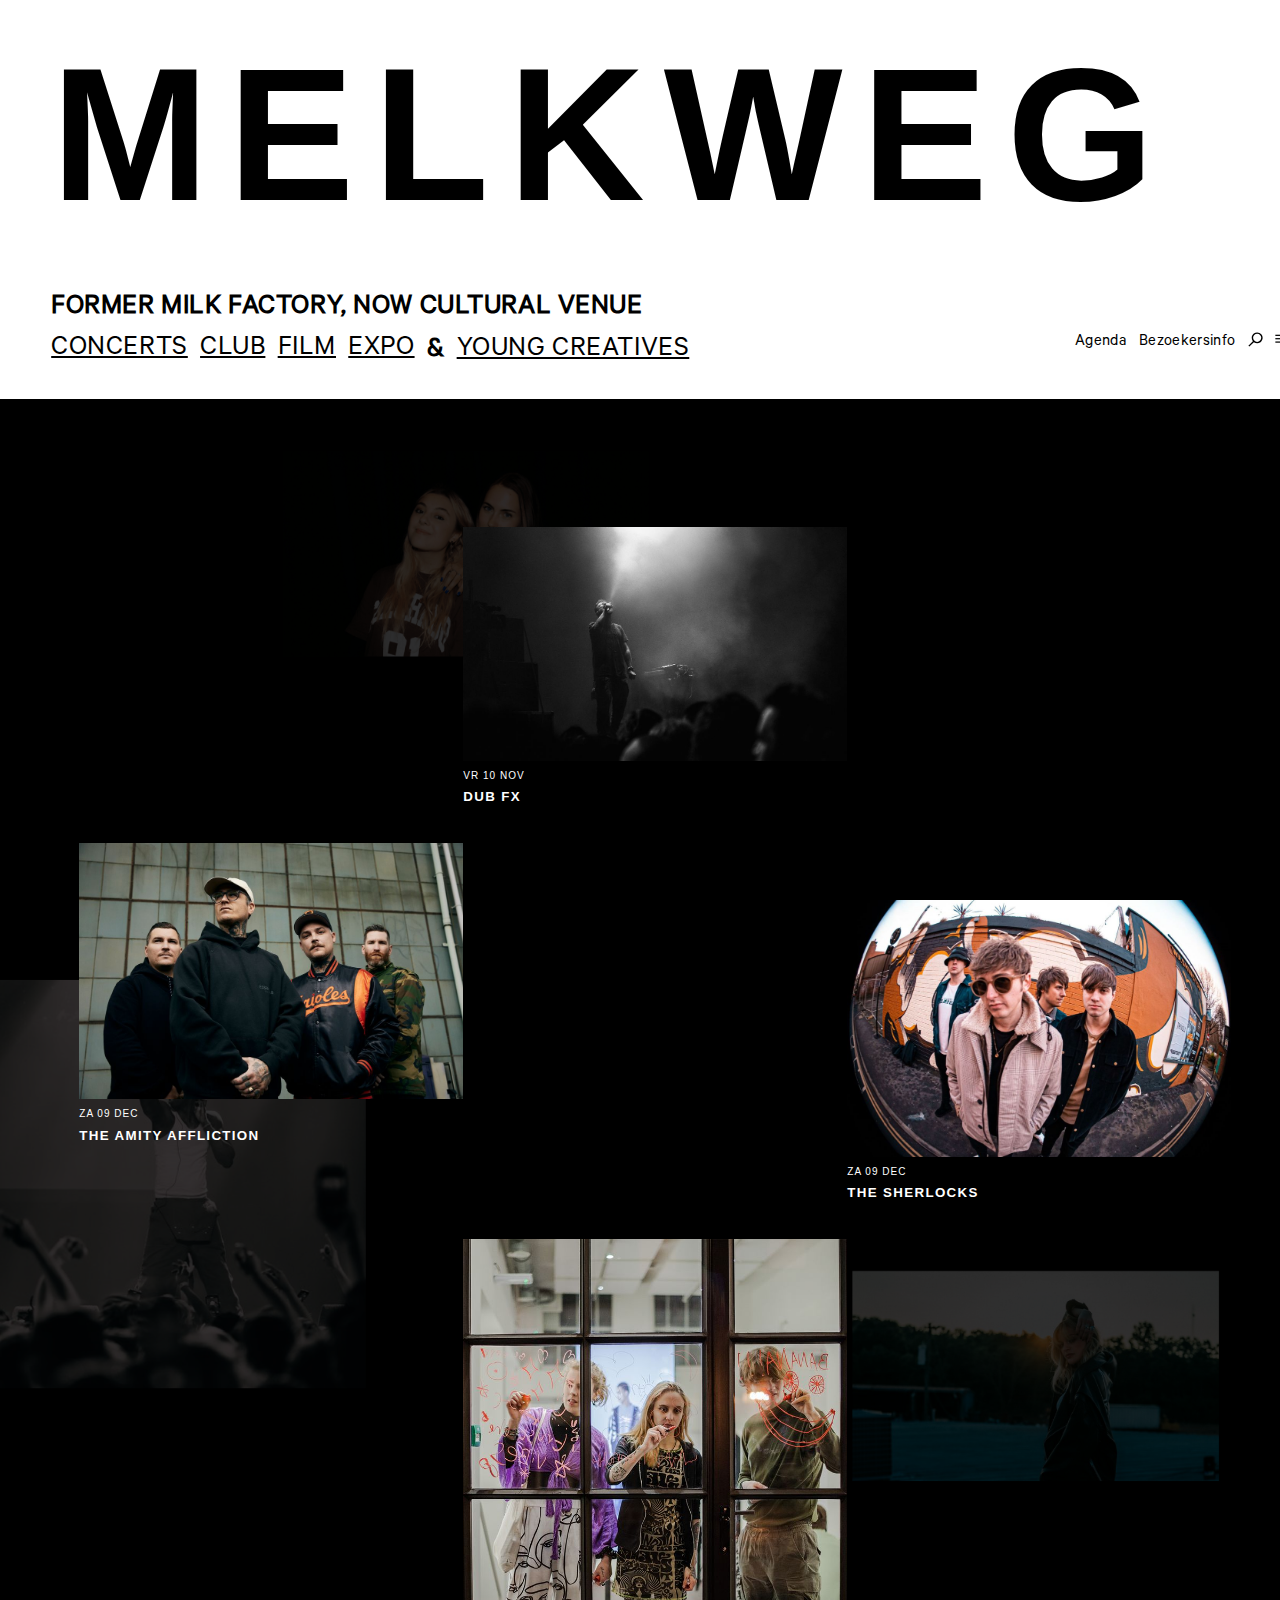
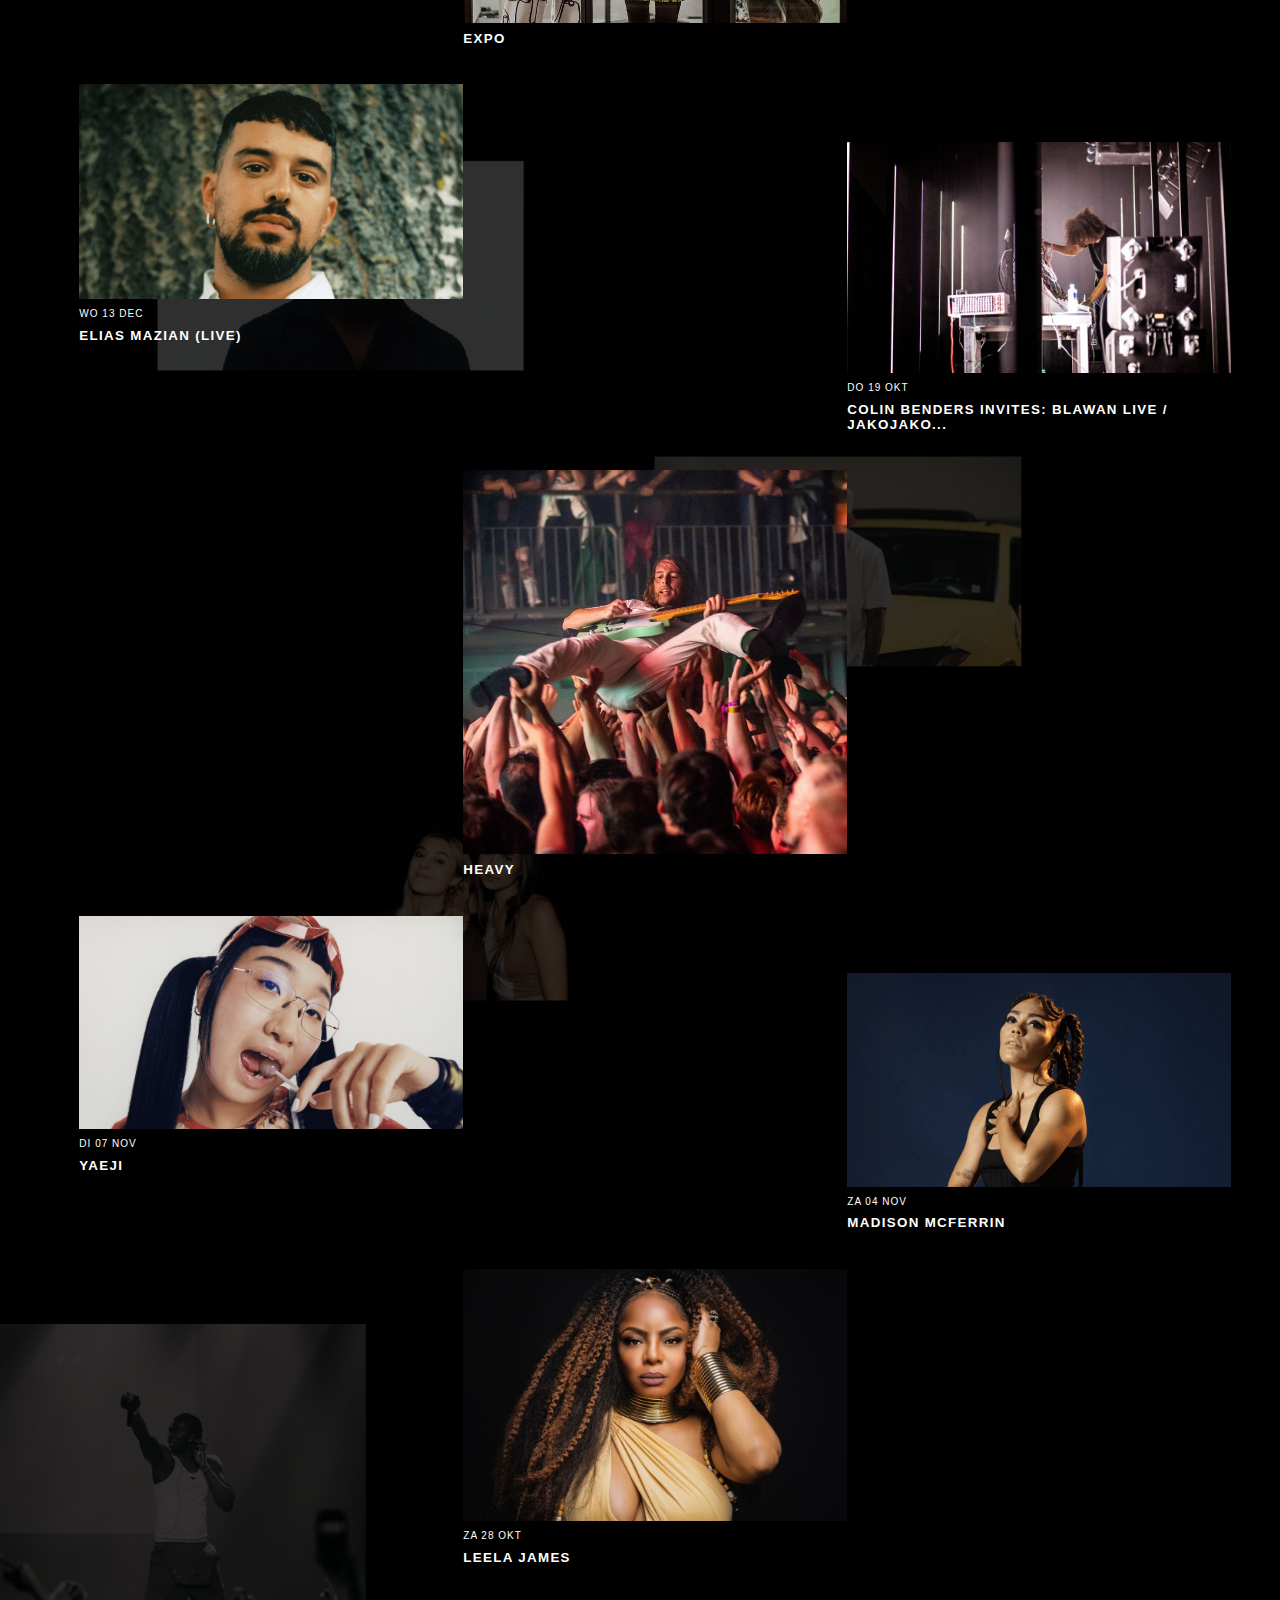
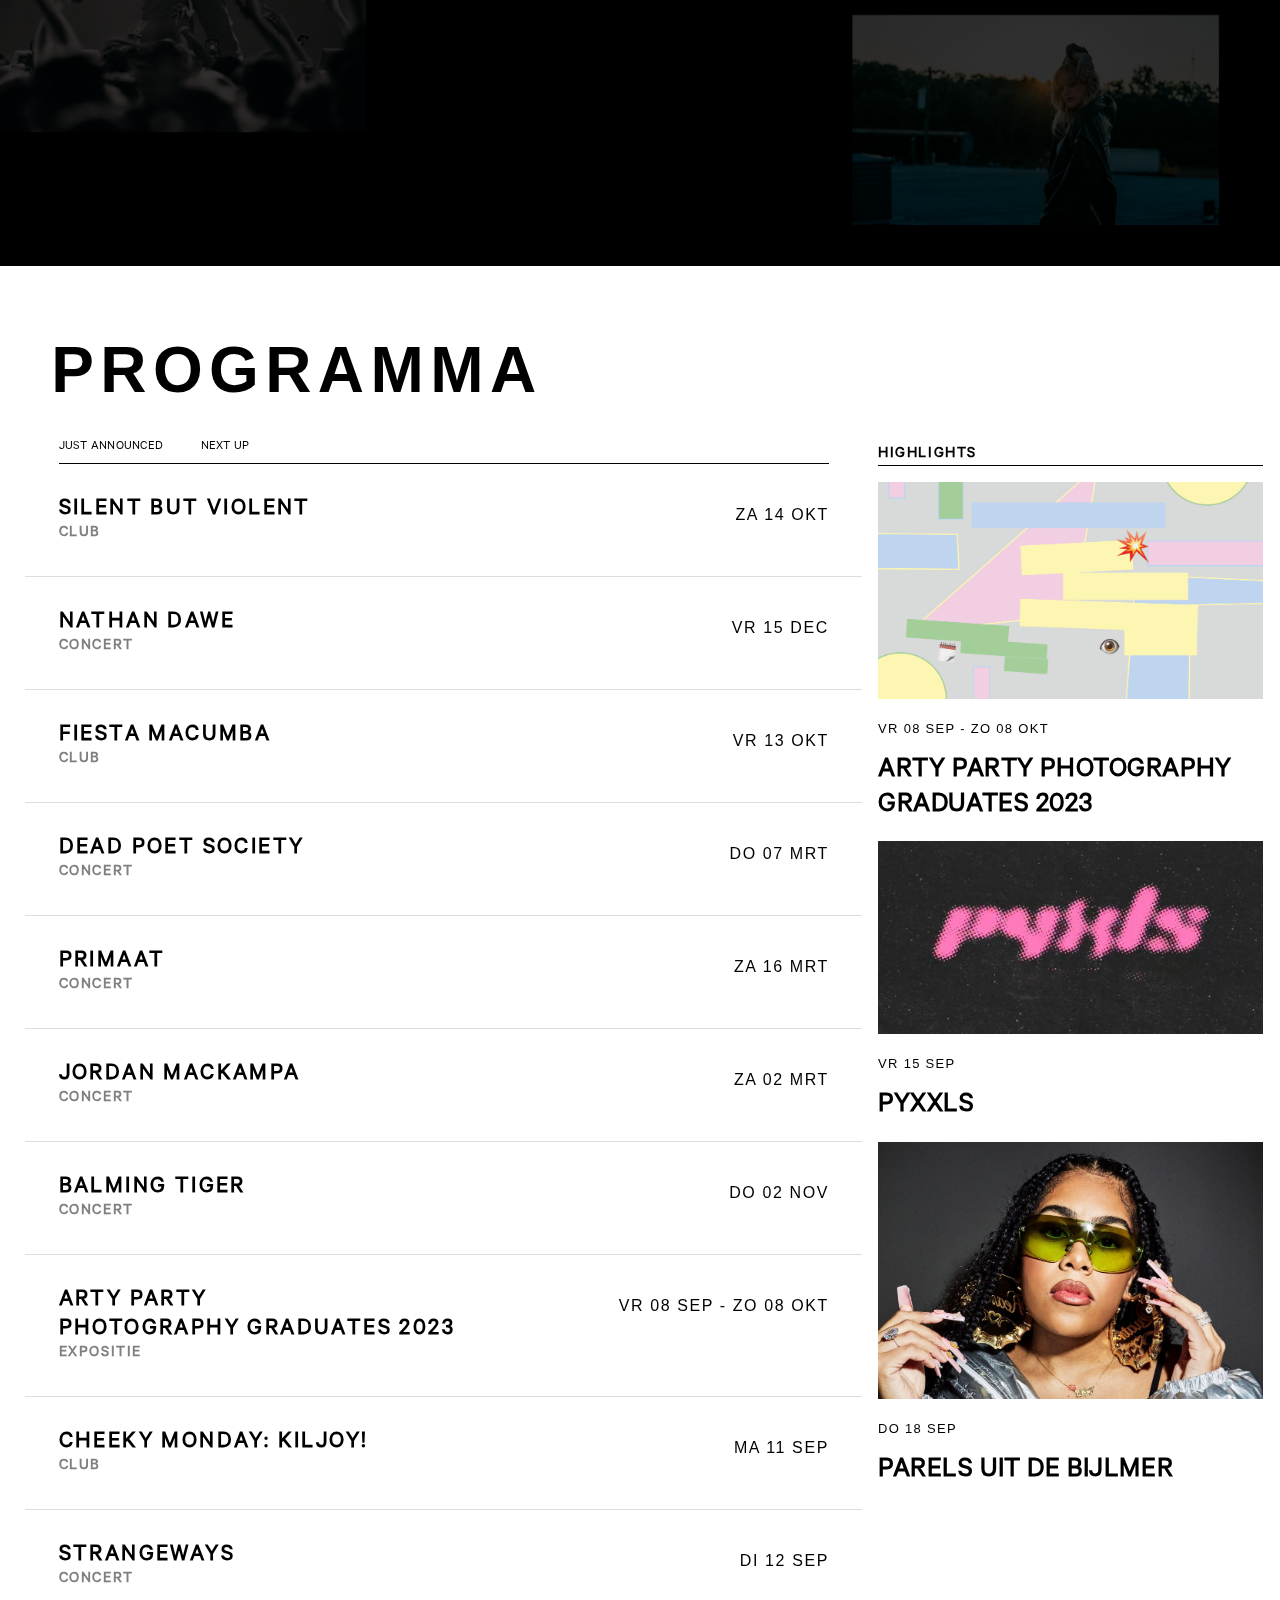
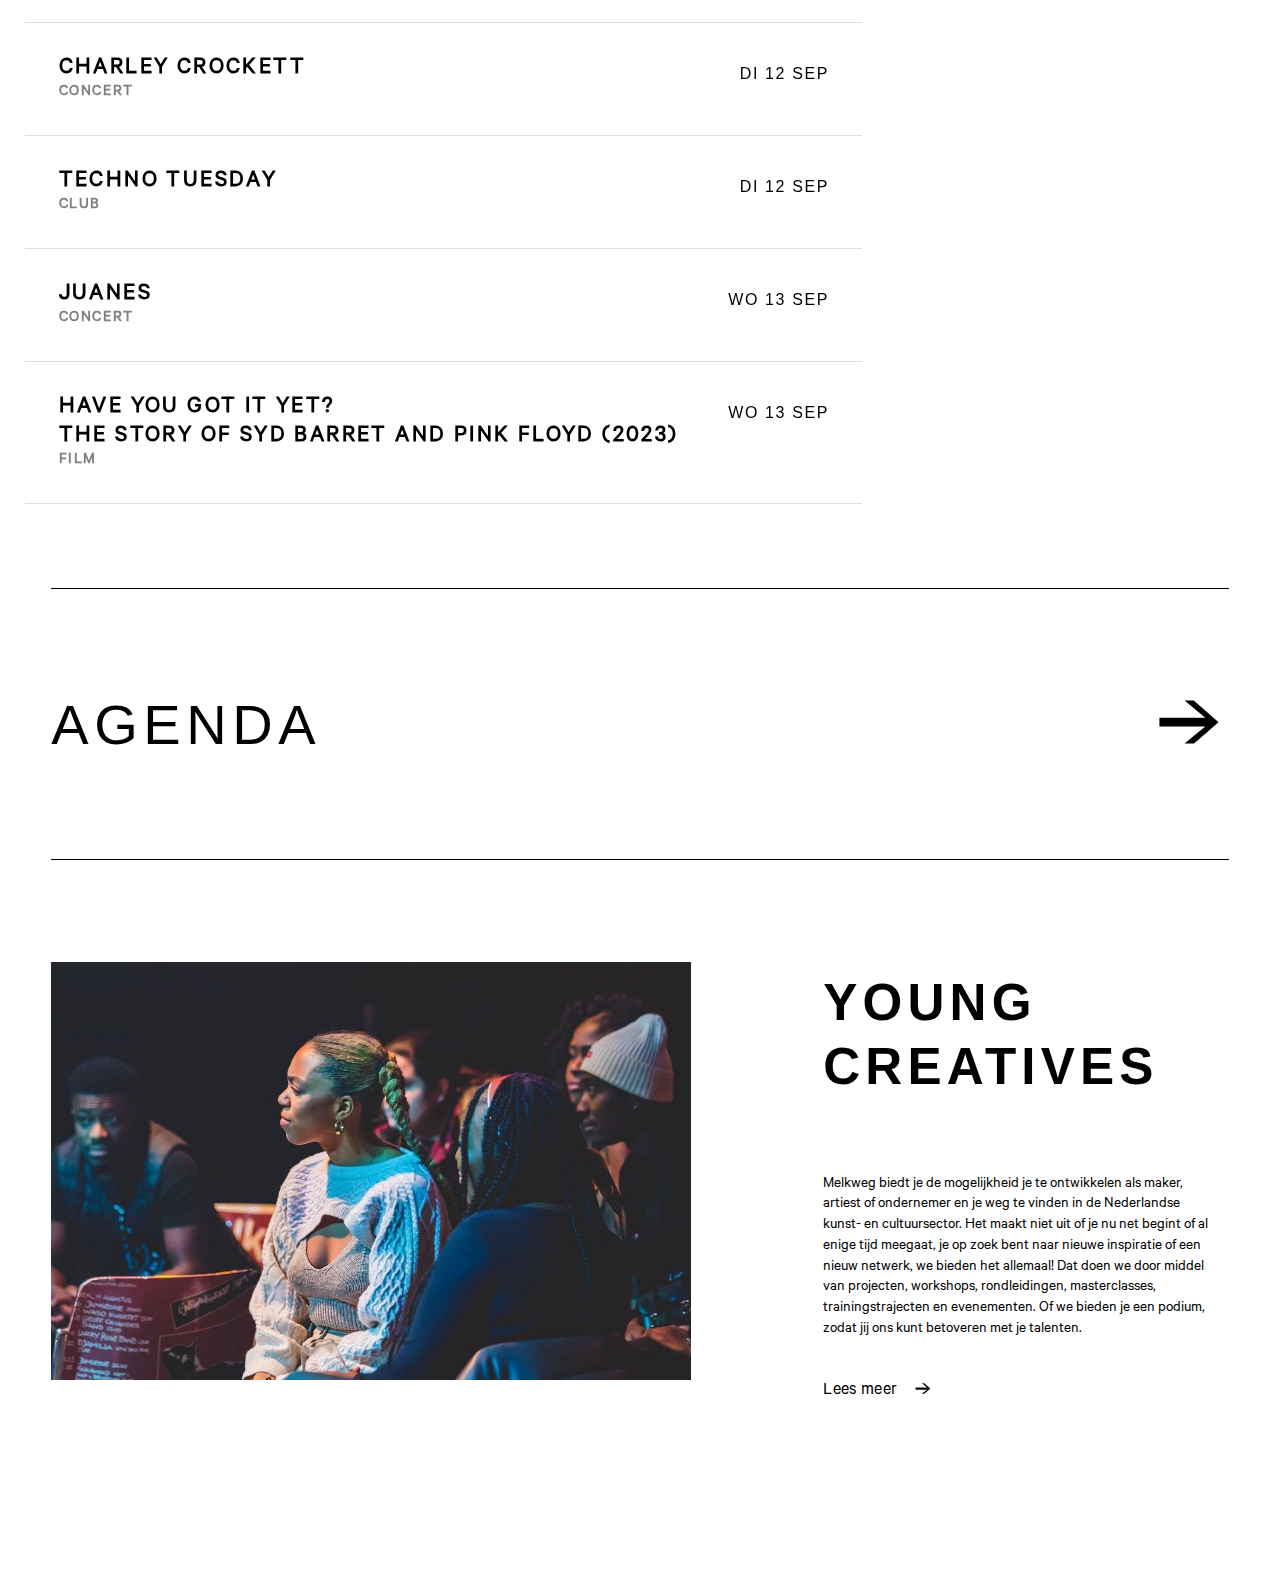
==== commit 1d80fefa: "Add files via upload" ====
--- a/index.html
+++ b/index.html
@@ -285,7 +285,7 @@
 	</ul>
 
 
-	<script defer src="scripts/script.js"></script>
+	<script defer src="scripts/script-home.js"></script>
 
 </body>
 
--- a/styles/style.css
+++ b/styles/style.css
@@ -15,8 +15,8 @@
 /*********************/
 :root {
 	/* startje */
-	--color-text: #111;
-	--color-background: #eee;
+	--color-text: black;
+	--color-background: white;
 }
 
 
@@ -27,16 +27,692 @@
 	font-family: 'CalibreRegular';
 	src: url('../fonts/CalibreRegular.woff') format(woff);
 }
+/* Bron: https://developer.mozilla.org/en-US/docs/Web/CSS/@font-face */
 
 /****************/
 /* MOBILE */
 /****************/
-@media only screen and (max-width: 480px) {
+body {
+	max-width: 100%;
+	overflow-x: hidden;
+}
+
+/****** GENERAL STYLING *******/
+/* TEKSTUEEL */
+h1 {
+	font-family: 'SfSquarehead', Arial, Helvetica, sans-serif;
+	letter-spacing: 0.1em;
+	color: black;
+	font-size: 14.8vw;
+}
+
+h2 {
+	font-family: 'CalibreRegular', Helvetica, Arial, sans-serif;
+	letter-spacing: 0.02em;
+	line-height: 1.2em;
+	color: black;
+	font-size: 180%;
+	margin-top: 4%;
+}
+
+h3 {
+	font-family: 'SfSquarehead', Arial, Helvetica, sans-serif;
+	letter-spacing: 0.1em;
+	color: black;
+	font-size: xx-large;
+	margin-left: 4%;
+}
+
+h4 {
+	font-family: 'SfSquarehead', Arial, Helvetica, sans-serif;
+	letter-spacing: 0.1em;
+	color: black;
+	font-size: 10vw;
+	line-height: 1.25;
+	padding-top: 5%;
+	padding-bottom: 8%;
+	margin-left: 4%;
+}
+
+h5 {
+	font-family: 'CalibreRegular', Helvetica, Arial, sans-serif;
+	letter-spacing: 0.1em;
+	color: black;
+	margin-left: 4%;
+	font-size: medium;
+}
+
+h6 {
+	font-family: 'CalibreRegular', Helvetica, Arial, sans-serif;
+	letter-spacing: 0.1em;
+	color: grey;
+	font-size: medium;
+	margin-left: 4%;
+}
+
+p {
+	font-family: 'CalibreRegular', Helvetica, Arial, sans-serif;
+	font-weight: 400;
+	font-size: 1.1em;
+	line-height: 1.35;
+	margin-left: 4%;
+	margin-right: 4%;
+}
+
+a {
+	font-family: 'CalibreRegular', Helvetica, Arial, sans-serif;
+	letter-spacing: 0.02em;
+	color: black;
+	font-size: 180%;
+}
+
+time {
+	font-family: 'SfSquarehead', Arial, Helvetica, sans-serif;
+	font-weight: 400;
+	letter-spacing: 0.1em;
+	color: black;
+	margin-left: 4%;
+}
+
+.agenda_title {
+	font-family: 'SfSquarehead', Arial, Helvetica, sans-serif;
+	letter-spacing: 0.1em;
+	color: black;
+	font-size: 300%;
+	text-decoration: none;
+
+	display: inline-block;
+	padding-left: 4%;
+	padding-right: 10%;
+	padding-top: 10%;
+	padding-bottom: 10%;
+}
+
+/* styling van alle afbeeldingen (breedte) */
+section img {
+	width: 92%;
+	height: auto;
+	margin-left: 4%;
+	margin-right: 4%;
+}
+
+section {
+	margin-bottom: 10%;
+}
+
+hr {
+	width: 92%;
+	margin: 0;
+	border: none;
+	height: 1px;
+	background-color: black;
+	margin-left: 4%;
+}
+
+
+
+
+
+/****** HOME PAGE *******/
+/* header + navigatie bovenin op de homepage */
+.containernav {
+	display: grid;
+	grid-template-columns: auto auto;
+}
+
+.containernav a {
+	line-height: 1.6em;
+	font-size: 180%;
+	margin-left: -16%;
+}
+
+.containernav h2 {
+	line-height: 1.5em;
+}
+
+.header-home {
+	margin-left: 4%;
+	margin-top: 5%;
+	margin-bottom: 2%;
+}
+
+.menu-zichtbaar-desktop {
+	display: none;
+}
+
+/* grid op de homepage */
+/* Bron:  https://www.w3schools.com/css/css_grid.asp */
+.grid-container {
+	display: grid;
+	grid-template-columns: repeat(5, 1fr);
+	grid-template-rows: repeat(10, 1fr);
+	padding: 5%;
+	background-image: url('../images/background.jpg');
+	background-size: contain;
+	width: 100%;
+	height: auto;
+	padding-top: 10%;
+	padding-bottom: 20%;
+}
+
+.grid-container article:nth-child(1) {
+	/* DUB FX */
+	width: 100%;
+	height: auto;
+	grid-row: 1/2;
+	grid-column: 2/5;
+	padding: 0;
+}
+
+.grid-container article:nth-child(2) {
+	/* THE AMITY AFFLICTION */
+	width: 100%;
+	height: auto;
+	grid-row: 2/3;
+	grid-column: 1/4;
+	padding-top: 0;
+}
+
+.grid-container article:nth-child(3) {
+	/* HEAVY */
+	width: 100%;
+	height: auto;
+	grid-row: 7/8;
+	grid-column: 2/5;
+	padding: 0;
+}
+
+.grid-container article:nth-child(4) {
+	/* COLIN BENDERS INVITES: BLAWAN LIVE / JAKOJAKO... */
+	width: 100%;
+	height: auto;
+	grid-row: 6/7;
+	grid-column: 3/6;
+	padding: 0;
+}
+
+.grid-container article:nth-child(5) {
+	/* THE SHERLOCKS */
+	width: 100%;
+	height: auto;
+	grid-row: 3/4;
+	grid-column: 3/6;
+	padding: 0;
+}
+
+.grid-container article:nth-child(6) {
+	/* ELIAS MAZIAN (LIVE) */
+	width: 100%;
+	height: auto;
+	grid-row: 5/6;
+	grid-column: 1/4;
+	padding: 0;
+	padding-top: 20%;
+}
+
+.grid-container article:nth-child(7) {
+	/* EXPO */
+	width: 100%;
+	height: auto;
+	grid-row: 4/6;
+	grid-column: 2/5;
+	padding: 0;
+}
+
+.grid-container article:nth-child(8) {
+	/* YAEJI */
+	width: 100%;
+	height: auto;
+	grid-row: 8/9;
+	grid-column: 1/4;
+	padding: 0;
+	padding-top: 20%;
+}
+
+.grid-container article:nth-child(9) {
+	/* MADISON MCFERRIN */
+	width: 100%;
+	height: auto;
+	grid-row: 9/10;
+	grid-column: 3/6;
+	padding: 0;
+}
+
+.grid-container article:nth-child(10) {
+	/* LEELA JAMES */
+	width: 100%;
+	height: auto;
+	grid-row: 10/11;
+	grid-column: 2/5;
+	padding: 0;
+}
+
+.grid-container time {
+	font-size: x-small;
+	line-height: 2em;
+	color: white;
+}
+
+.grid-container h3 {
+	font-size: smaller;
+	margin-top: 1%;
+	color: white;
+}
+
+.grid-container img {
+	width: 100%;
+}
+
+
+
+/* just announced + next up */
+.button_justAnnounced,
+.button_nextUp {
+	font-family: 'CalibreRegular', Helvetica, Arial, sans-serif;
+	font-size: 4vw;
+	letter-spacing: 0.02em;
+	background: none;
+	border: none;
+	margin-right: 0em;
+	margin-left: 1em;
+	margin-bottom: 4%;
+}
+
+.justAnnounced,
+.nextUp {
+	border-bottom: 1px solid #DDDDDD;
+	padding-bottom: 1em;
+	padding-top: 1em;
+	position: relative;
+}
+
+.justAnnounced time,
+.nextUp time {
+	font-size: x-small;
+
+	position: absolute;
+	right: 0;
+	top: 0;
+
+	margin-top: 5%;
+	margin-right: 4%;
+}
+
+
+/* highlights */
+.highlights time {
+	font-size: small;
+	line-height: 4em;
+}
+
+.highlights img {
+	width: 92%;
+	margin-left: 4%;
+	margin-right: 4%;
+	margin-top: 4%;
+}
+
+.highlights h2 {
+	margin-left: 4%;
+	margin-top: 0%;
+}
+
+
+/* agenda */
+.agenda_arrow {
+	width: 2.5em;
+	margin-left: 3%;
+}
+
+
+/* young creatives --> homepage*/
+img[alt="young creatives"] {
+	margin-top: 10%;
+}
+
+.leesmeer_arrow {
+	width: 1em;
+	margin-left: 3%;
+	margin-top: 10%;
+}
+
+.leesmeer_button {
+	margin-left: 4%;
+	font-size: large;
+	margin-top: -3%;
+	padding-bottom: 40%;
+	text-decoration: none;
+}
+
+
+
+
+
+/****** YOUNG CREATIVES PAGE *******/
+/* Header */
+.young-creatives-image {
+	margin: 0;
+	width: 100%;
+}
+
+.youngcreatives_h1 {
+	font-family: 'SfSquarehead', Arial, Helvetica, sans-serif;
+	letter-spacing: 0.1em;
+	color: black;
+	font-size: 12vw;
+	margin-left: 4%;
+	margin-top: 9%;
+	margin-bottom: 9%;
+}
+
+.youngcreatives_p {
+	font-family: 'CalibreRegular', Helvetica, Arial, sans-serif;
+	font-size: 1.35em;
+	line-height: 1.2;
+	margin-left: 4%;
+	margin-right: 4%;
+	margin-top: 7%;
+	margin-bottom: 20%;
+	color: gray;
+}
+
+
+/* artikelen */
+.youncreatives_section>article>section {
+	display: flex;
+	flex-direction: row;
+	align-items: center;
+}
+
+.youncreatives_section h5 {
+	font-size: x-large;
+	margin-top: 6%;
+}
+
+.youngcreatives_arrow {
+	align-self: flex-end;
+
+	width: 1em;
+	margin-left: 3%;
+	margin-bottom: 1.5%;
+}
+
+
+/* cineradar */
+.cineradar {
+	display: grid;
+	grid-template-columns: 2.9fr 1.8fr;
+	grid-template-rows: 0.1fr 0.1fr 0.1fr 0.1fr;
+	margin-bottom: 30%;
+}
+
+.cineradar hr {
+	grid-row: 2/3;
+	grid-column: 1/3;
+	margin-left: 2%;
+}
+
+.cineradar h2 {
+	margin-left: 4%;
+	font-size: larger;
+	margin-top: 10%;
+	grid-row: 2/3;
+	grid-column: 1/2;
+}
+
+.cineradar h6 {
+	margin-left: 4%;
+	margin-top: 2%;
+	font-size: small;
+	grid-row: 3/4;
+	grid-column: 1/2;
+}
+
+.cineradar time {
+	font-size: x-large;
+	margin-left: 4%;
+	grid-row: 1/2;
+	grid-column: 1/2;
+}
+
+.cineradar a {
+	font-family: 'SfSquarehead', Arial, Helvetica, sans-serif;
+	letter-spacing: 0.1em;
+	line-height: 1.25;
+	font-size: x-small;
+	display: inline-block;
+	border: 1px solid black;
+	text-align: center;
+	width: fit-content;
+	margin-left: 4%;
+	margin-top: 4%;
+
+	padding-bottom: 2%;
+	padding-top: 2%;
+	padding-left: 5%;
+	padding-right: 5%;
+	grid-row: 4/5;
+	grid-column: 1/2;
+}
+
+.cineradar img {
+	height: auto;
+	grid-row: 2/3;
+	grid-column: 2/3;
+	margin-left: 25%;
+	padding-top: 5%;
+	width: 60%;
+	height: auto;
+}
+
+/* over young creatives */
+.over_yc p:nth-child(1) {
+	margin: 0;
+	margin-left: 4%;
+}
+
+.over_yc p {
+	margin-bottom: 5%;
+}
+
+/* Grid afbeeldingen young creatives */
+.grid_youngcreatives {
+	display: grid;
+	grid-template-columns: repeat(12, 2fr);
+	grid-template-rows: 0.1fr;
+	margin-bottom: 50%;
+}
+
+.grid_youngcreatives img:nth-child(1) {
+	width: 100%;
+	height: auto;
+	grid-row: 1/2;
+	grid-column: 3/11;
+}
+
+.grid_youngcreatives img:nth-child(4) {
+	width: 100%;
+	height: auto;
+	grid-row: 1/2;
+	grid-column: 1/10;
+	padding-top: 50%;
+	padding-left: 5%;
+}
+
+.grid_youngcreatives img:nth-child(2) {
+	width: 115%;
+	height: auto;
+	grid-row: 1/2;
+	grid-column: 1/6;
+	margin: 0;
+	padding-top: 170%;
+}
+
+.grid_youngcreatives img:nth-child(5) {
+	width: 100%;
+	height: auto;
+	grid-row: 1/2;
+	grid-column: 7/13;
+	margin: 0;
+	padding-top: 155%;
+}
+
+.grid_youngcreatives img:nth-child(3) {
+	width: 100%;
+	height: auto;
+	grid-row: 1/2;
+	grid-column: 2/10;
+	padding-top: 182%;
+}
+
+
+/* footer */
+footer {
+	position: fixed;
+	bottom: 0;
+	left: 0;
+	width: 100%;
+	background-color: black;
+	padding-top: 1.5em;
+	padding-bottom: 1.5em;
+	padding-left: 10%;
+	padding-right: 10%;
+	display: flex;
+	flex-direction: row;
+	justify-content: space-between;
+	z-index: 2000;
+}
+/* Bron:  https://gathering.tweakers.net/forum/list_messages/1095246 */
+
+footer img:nth-child(1) {
+	width: auto;
+	height: 50%;
+	padding-top: 8%;
+}
+
+footer img:nth-child(2) {
+	width: 8%;
+	height: auto;
+	margin-left: 70%;
+}
+
+footer img:nth-child(3) {
+	width: 10%;
+	height: auto;
+	margin-left: 8%;
+}
+
+
+/* hamburger menu MOBILE */
+.hidden {
+	display: none;
+}
+
+ul.hamburger-menu {
+	background-color: black;
+	height: 100vh;
+	display: none;
+}
+
+ul.hamburger-menu>li:nth-child(1) {
+	padding-top: 10%;
+}
+
+ul.hamburger-menu>li:nth-child(6) {
+	padding-top: 5%;
+}
+
+.menugroot {
+	font-family: 'CalibreRegular', Helvetica, Arial, sans-serif;
+	letter-spacing: 0.1em;
+	font-size: 1.8em;
+	color: white;
+	text-decoration: none;
+	white-space: nowrap;
+
+	padding-left: 4%;
+	display: inline-block;
+	width: 1.2em;
+}
+
+.menuklein {
+	font-family: 'CalibreRegular', Helvetica, Arial, sans-serif;
+	letter-spacing: 0.1em;
+	font-size: 1.2em;
+	color: white;
+	text-decoration: none;
+	white-space: nowrap;
+
+	padding-left: 4%;
+	display: inline-block;
+	padding-top: 2%;
+}
+
+.socials {
+	width: 80%;
+	display: flex;
+	flex-direction: row;
+	justify-content: space-between;
+	align-items: center;
+	padding-top: 8%;
+	padding-bottom: 8%;
+	margin-left: 2%;
+}
+
+.socials img {
+	width: 50%;
+	height: auto;
+	margin-left: 10%;
+}
+
+.button_NL,
+.button_EN {
+	font-family: 'CalibreRegular', Helvetica, Arial, sans-serif;
+	font-size: 4vw;
+	letter-spacing: 0.02em;
+	color: white;
+	background: none;
+	border: none;
+	margin-right: 0em;
+	margin-left: 1em;
+	margin-bottom: 4%;
+}
+
+ul.hamburger-menu.active {
+	display: block;
+	position: fixed;
+	top: 0;
+	left: 0;
+	width: 100%;
+	height: 100%;
+	z-index: 1000;
+}
+
+.header-youngcreatives {
+	display: none;
+}
+
+
+
+
+
+
+
+
+
+
+/****************/
+/* DESKTOP */
+/****************/
+@media only screen and (min-width: 60rem) {
 	body {
 		max-width: 100%;
 		overflow-x: hidden;
 	}
-
+	/* Bron 1: https://www.w3schools.com/cssref/css3_pr_mediaquery.php */
+	/* Bron 2: https://www.freecodecamp.org/news/media-query-css-example-max-and-min-screen-width-for-mobile-responsive-design/ */
+
+	/****** GENERAL STYLING *******/
 	/* TEKSTUEEL */
 	h1 {
 		font-family: 'SfSquarehead', Arial, Helvetica, sans-serif;
@@ -66,10 +742,8 @@
 		font-family: 'SfSquarehead', Arial, Helvetica, sans-serif;
 		letter-spacing: 0.1em;
 		color: black;
-		font-size: 10vw;
+		font-size: 5vw;
 		line-height: 1.25;
-		padding-top: 5%;
-		padding-bottom: 8%;
 		margin-left: 4%;
 	}
 
@@ -113,675 +787,37 @@
 		margin-left: 4%;
 	}
 
-	a[rel="agenda"] {
-		font-family: 'SfSquarehead', Arial, Helvetica, sans-serif;
-		letter-spacing: 0.1em;
-		color: black;
-		font-size: 300%;
-		text-decoration: none;
-
-		display: inline-block;
-		padding-left: 4%;
-		padding-right: 10%;
-		padding-top: 10%;
-		padding-bottom: 10%;
-	}
-
-	/* header + navigatie bovenin op de homepage */
-	.containernav {
-		display: grid;
-		grid-template-columns: auto auto;
-	}
-
-	.containernav a {
-		line-height: 1.6em;
-		font-size: 180%;
-		margin-left: -16%;
-	}
-
-	.containernav h2 {
-		line-height: 1.5em;
-	}
-
-	header {
-		margin-left: 4%;
-		margin-top: 5%;
-		margin-bottom: 2%;
-	}
-
-	.menu-zichtbaar-desktop{
-		display: none;
-	}
-
-	/* grid op de homepage */
-	.grid-container {
-		display: grid;
-		grid-template-columns: 5em 5em 5em 5em 5em;
-		grid-template-rows: 12em 12em 15em 13em 12em 12em 15em 11em;
-
-		padding: 5%;
-		background-image: url('../images/background.jpg');
-		background-size: cover;
-		width: 100%;
-		height: auto;
-		padding-top: 10%;
-		padding-bottom: 20%;
-	}
-
-	.grid-container article:nth-child(1) {
-		/* DUB FX */
-		width: 12em;
-		height: auto;
-		grid-row: 1/2;
-		grid-column: 2/5;
-	}
-
-	.grid-container article:nth-child(2) {
-		/* THE AMITY AFFLICTION */
-		width: 11em;
-		height: auto;
-		grid-row: 2/3;
-		grid-column: 1/4;
-	}
-
-	.grid-container article:nth-child(3) {
-		/* HEAVY */
-		width: 12em;
-		height: auto;
-		grid-row: 2/3;
-		grid-column: 3/6;
-		padding-left: 20%;
-		padding-top: 20%;
-	}
-
-	.grid-container article:nth-child(4) {
-		/* COLIN BENDERS INVITES: BLAWAN LIVE / JAKOJAKO... */
-		width: 12em;
-		height: auto;
-		grid-row: 3/4;
-		grid-column: 2/5;
-		padding-top: 25%;
-	}
-
-	.grid-container article:nth-child(5) {
-		/* THE SHERLOCKS */
-		width: 11em;
-		height: auto;
-		grid-row: 4/5;
-		grid-column: 1/4;
-		padding-top: 15%;
-	}
-
-	.grid-container article:nth-child(6) {
-		/* ELIAS MAZIAN (LIVE) */
-		width: 12em;
-		height: auto;
-		grid-row: 4/5;
-		grid-column: 3/6;
-		padding-left: 20%;
-		padding-top: 50%;
-	}
-
-	.grid-container article:nth-child(7) {
-		/* EXPO */
-		width: 12em;
-		height: auto;
-		grid-row: 5/6;
-		grid-column: 2/5;
-		padding-top: 35%;
-	}
-
-	.grid-container article:nth-child(8) {
-		/* YAEJI */
-		width: 11em;
-		height: auto;
-		grid-row: 6/7;
-		grid-column: 1/4;
-		padding-top: 60%;
-	}
-
-	.grid-container article:nth-child(9) {
-		/* MADISON MCFERRIN */
-		width: 13em;
-		height: auto;
-		grid-row: 6/7;
-		grid-column: 3/6;
-		padding-left: 20%;
-		padding-top: 90%;
-	}
-
-	.grid-container article:nth-child(10) {
-		/* LEELA JAMES */
-		width: 12em;
-		height: auto;
-		grid-row: 7/8;
-		grid-column: 2/5;
-		padding-top: 85%;
-	}
-
-	.grid-container time {
-		font-size: x-small;
-		line-height: 2em;
-		color: white;
-	}
-
-	.grid-container h3 {
-		font-size: smaller;
-		margin-top: 1%;
-		color: white;
-	}
-
-	.grid-container img {
-		width: 100%;
-	}
-
-
-	/* knoppen just announced + next up */
-	.button_justAnnounced,
-	.button_nextUp {
-		font-family: 'CalibreRegular', Helvetica, Arial, sans-serif;
-		font-size: 4vw;
-		letter-spacing: 0.02em;
-		background: none;
-		border: none;
-		margin-right: 0em;
-		margin-left: 1em;
-		margin-bottom: 4%;
-	}
-
-	.justAnnounced {
-		border-bottom: 1px solid #DDDDDD;
-		padding-bottom: 1em;
-		padding-top: 1em;
-		position: relative;
-	}
-
-	.justAnnounced time {
-		font-size: x-small;
-
-		position: absolute;
-		right: 0;
-		top: 0;
-
-		margin-top: 5%;
-		margin-right: 4%;
-	}
-
-	.nextUp {
-		border-bottom: 1px solid #DDDDDD;
-		padding-bottom: 1em;
-		padding-top: 1em;
-		position: relative;
-	}
-
-	.nextUp time {
-		font-size: x-small;
-
-		position: absolute;
-		right: 0;
-		top: 0;
-
-		margin-top: 5%;
-		margin-right: 4%;
-	}
-
-	/* highlights */
-	.highlights time {
-		font-size: small;
-		line-height: 4em;
-	}
-
-	.highlights img {
-		width: 92%;
-		margin-left: 4%;
-		margin-right: 4%;
-		margin-top: 4%;
-	}
-
-	.highlights h2 {
-		margin-left: 4%;
-		margin-top: 0%;
-	}
-
-	/* styling van alle afbeeldingen (breedte) */
-	section img {
-		width: 92%;
-		height: auto;
-		margin-left: 4%;
-		margin-right: 4%;
-	}
-
-	/* agenda */
-	.agenda_arrow {
-		width: 2.5em;
-		margin-left: 3%;
-	}
-
-	/* young creatives */
-	.leesmeer_arrow {
-		width: 1em;
-		margin-left: 3%;
-		margin-top: 10%;
-	}
-
-	.leesmeer_button {
-		margin-left: 4%;
-		font-size: large;
-		margin-top: -3%;
-		padding-bottom: 40%;
-		text-decoration: none;
-	}
-
-	img[alt="young creatives"] {
-		margin-top: 10%;
-	}
-
-	.youngcreatives_h1 {
-		font-family: 'SfSquarehead', Arial, Helvetica, sans-serif;
-		letter-spacing: 0.1em;
-		color: black;
-		font-size: 12vw;
-		margin-left: 4%;
-		margin-top: 9%;
-		margin-bottom: 9%;
-	}
-
-	.youngcreatives_p {
-		font-family: 'CalibreRegular', Helvetica, Arial, sans-serif;
-		font-size: 1.4em;
-		line-height: 1.2;
-		margin-left: 4%;
-		margin-right: 4%;
-		margin-top: 7%;
-		margin-bottom: 20%;
-		color: gray;
-	}
-
-	.youncreatives_section article {
-		display: flex;
-		flex-direction: column;
-		justify-content: space-between;
-		margin-bottom: 5%;
-	}
-
-	.youncreatives_section h5 {
-		font-size: x-large;
-		margin-top: 6%;
-	}
-
-	.youngcreatives_arrow {
-		align-self: flex-end;
-
-		width: 1em;
-		margin-left: 3%;
-		margin-bottom: 1.5%;
-	}
-
-	/* young creatives pagina img */
-	.young-creatives-header {
-		margin: 0;
-		width: 100%;
-	}
-
-	/* young creatives articles */
-	.youncreatives_section>article>section {
-		display: flex;
-		flex-direction: row;
-		align-items: center;
-	}
-
-	.youncreatives_section>article>p {
-		width: 95%;
-	}
-
-	/* cineradar */
-	.cineradar {
-		display: grid;
-		grid-template-columns: 14.5em 8.6em;
-		grid-template-rows: 3em 3em 3em 3em;
-		margin-bottom: 30%;
-		margin-left: 4%;
-	}
-
-	.cineradar hr {
-		grid-row: 2/3;
-		grid-column: 1/3;
-		margin-left: 2%;
-	}
-
-	.cineradar h2 {
-		margin-left: 4%;
-		font-size: larger;
-		margin-top: 10%;
-		grid-row: 2/3;
-		grid-column: 1/2;
-
-	}
-
-	.cineradar h6 {
-		margin-left: 4%;
-		margin-top: 2%;
-		font-size: small;
-		grid-row: 3/4;
-		grid-column: 1/2;
-	}
-
-	.cineradar time {
-		font-size: x-large;
-		margin-left: 4%;
-		grid-row: 1/2;
-		grid-column: 1/2;
-	}
-
-	.cineradar a {
-		font-family: 'SfSquarehead', Arial, Helvetica, sans-serif;
-		letter-spacing: 0.1em;
-		line-height: 1.25;
-		padding-top: 3%;
-		padding-bottom: 8%;
-		margin-left: 4%;
-		
-		font-size: x-small;
-		display: inline-block;
-		border: 1px solid black;
-		text-align: center;
-		width: fit-content;
-		padding-left: 5%;
-		padding-right: 5%;
-		margin-top: 10%;
-		grid-row: 4/5;
-		grid-column: 1/2;
-	}
-
-	.cineradar img {
-		height: auto;
-		grid-row: 2/3;
-		grid-column: 2/3;
-		margin-top: 18%;
-		margin-left: 30%;
-		width: 60%;
-		height: auto;
-	}
-
-	/* over young creatives */
-	.over_yc p:nth-child(1) {
-		margin: 0;
-		margin-left: 4%;
-	}
-
-	.over_yc p {
-		margin-bottom: 5%;
-	}
-
-	/* Grid afbeeldingen young creatives */
-	.grid_youngcreatives {
-		display: grid;
-		grid-template-columns: 2em 2em 2em 2em 2em 2em 2em 2em 2em 2em 2em 2em;
-		grid-template-rows: 9em 10em 12em;
-		grid-gap: 0.5rem;
-
-		padding-bottom: 30%;
-	}
-
-	.grid_youngcreatives img:nth-child(1) {
-		width: 17em;
-		height: auto;
-		grid-row: 1/2;
-		grid-column: 3/11;
-	}
-
-	.grid_youngcreatives img:nth-child(4) {
-		width: 18em;
-		height: auto;
-		grid-row: 2/3;
-		grid-column: 2/10;
-	}
-
-	.grid_youngcreatives img:nth-child(2) {
-		width: 12em;
-		height: auto;
-		grid-row: 3/4;
-		grid-column: 1/6;
-		margin: 0;
-	}
-
-	.grid_youngcreatives img:nth-child(5) {
-		width: 15em;
-		height: auto;
-		grid-row: 3/4;
-		grid-column: 5/13;
-
-		padding-left: 10%;
-		padding-top: 11%;
-	}
-
-	.grid_youngcreatives img:nth-child(3) {
-		width: 18em;
-		height: auto;
-		grid-row: 4/5;
-		grid-column: 2/10;
-
-		padding-left: 10%;
-	}
-
-
-	/* footer */
-	footer {
-		position: fixed;
-		bottom: 0;
-		left: 0;
-		width: 100%;
-		background-color: black;
-		padding-top: 1.5em;
-		padding-bottom: 1.5em;
-		padding-left: 10%;
-		padding-right: 10%;
-		display: flex;
-		flex-direction: row;
-		justify-content: space-between;
-		z-index: 2000;
-	}
-
-	footer img:nth-child(1) {
-		width: auto;
-		height: 50%;
-		padding-top: 8%;
-	}
-
-	footer img:nth-child(2) {
-		width: 8%;
-		height: auto;
-		margin-left: 70%;
-	}
-
-	footer img:nth-child(3) {
-		width: 10%;
-		height: auto;
-		margin-left: 8%;
-	}
-
-	/* hamburger menu */
-	.hidden {
-		display: none;
-	}
-
-	ul.hamburger-menu {
-		background-color: black;
-		height: 100vh;
-		display: none;
-	}
-
-	ul>li:nth-child(1) {
-		padding-top: 10%;
-	}
-
-	ul>section>li:nth-child(1) {
-		padding-top: 10%;
-	}
-
-	ul li a {
-		font-family: 'CalibreRegular', Helvetica, Arial, sans-serif;
-		letter-spacing: 0.1em;
-		font-size: 1.8em;
-		color: white;
-		text-decoration: none;
-		padding-left: 4%;
-		display: inline-block;
-		width: 1.2em;
-	}
-
-	.socials {
-		width: 80%;
-		display: flex;
-		flex-direction: row;
-		justify-content: space-between;
-		align-items: center;
-		padding-top: 8%;
-		padding-bottom: 8%;
-	}
-
-	ul a[rel="agenda"] {
-		font-family: 'CalibreRegular', Helvetica, Arial, sans-serif;
-		letter-spacing: 0.1em;
-		font-size: 1.8em;
-		color: white;
-		text-decoration: none;
-		padding-left: 4%;
-		padding-right: 0;
-		padding-bottom: 0;
-		padding-top: 0;
-	}
-
-	.button_NL,
-	.button_EN {
-		font-family: 'CalibreRegular', Helvetica, Arial, sans-serif;
-		font-size: 4vw;
-		letter-spacing: 0.02em;
-		color: white;
-		background: none;
-		border: none;
-		margin-right: 0em;
-		margin-left: 1em;
-		margin-bottom: 4%;
-	}
-
-	ul.hamburger-menu.active {
-		display: block;
-		position: fixed;
-		top: 0;
-		left: 0;
-		width: 100%;
-		height: 100%;
-		z-index: 1000;
-	}
-
-	.menuklein {
-		font-size: medium;
-		white-space: nowrap;
-		padding-top: 3%;
-	}
-}
-
-/* general styling */
-section {
-	margin-bottom: 10%;
-}
-
-hr {
-	width: 92%;
-	margin: 0;
-	border: none;
-	height: 1px;
-	background-color: black;
-	margin-left: 4%;
-}
-
-
-/****************/
-/* DESKTOP */
-/****************/
-@media only screen and (min-width: 481px) {
-	body {
-		max-width: 100%;
-		overflow-x: hidden;
-	}
-
-	/* TEKSTUEEL */
-	h1 {
-		font-family: 'SfSquarehead', Arial, Helvetica, sans-serif;
-		letter-spacing: 0.1em;
-		color: black;
-		font-size: 14.8vw;
-	}
-
-	h2 {
-		font-family: 'CalibreRegular', Helvetica, Arial, sans-serif;
-		letter-spacing: 0.02em;
-		line-height: 1.2em;
-		color: black;
-		font-size: 180%;
-		margin-top: 4%;
-	}
-
-	h3 {
-		font-family: 'SfSquarehead', Arial, Helvetica, sans-serif;
-		letter-spacing: 0.1em;
-		color: black;
-		font-size: xx-large;
-		margin-left: 4%;
-	}
-
-	h4 {
+	.h4-programma {
 		font-family: 'SfSquarehead', Arial, Helvetica, sans-serif;
 		letter-spacing: 0.1em;
 		color: black;
 		font-size: 5vw;
 		line-height: 1.25;
 		margin-left: 4%;
-	}
-
-	h5 {
-		font-family: 'CalibreRegular', Helvetica, Arial, sans-serif;
-		letter-spacing: 0.1em;
-		color: black;
-		margin-left: 4%;
-		font-size: medium;
-	}
-
-	h6 {
-		font-family: 'CalibreRegular', Helvetica, Arial, sans-serif;
-		letter-spacing: 0.1em;
-		color: grey;
-		font-size: medium;
-		margin-left: 4%;
-	}
-
-	p {
-		font-family: 'CalibreRegular', Helvetica, Arial, sans-serif;
-		font-weight: 400;
-		font-size: 1.1em;
-		line-height: 1.35;
-		margin-left: 4%;
-		margin-right: 4%;
-	}
-
-	a {
-		font-family: 'CalibreRegular', Helvetica, Arial, sans-serif;
-		letter-spacing: 0.02em;
-		color: black;
-		font-size: 180%;
-	}
-
-	time {
-		font-family: 'SfSquarehead', Arial, Helvetica, sans-serif;
-		font-weight: 400;
-		letter-spacing: 0.1em;
-		color: black;
-		margin-left: 4%;
-	}
-
-	/* header + navigatie bovenin op de homepage */
-	header {
+		margin-top: 0;
+		margin-bottom: 0;
+		padding: 0;
+		padding-bottom: 2%;
+	}
+
+	/* styling van alle afbeeldingen (breedte) */
+	section {
+		margin-bottom: 10%;
+	}
+
+	hr {
+		width: 92%;
+		margin: 0;
+		border: none;
+		height: 1px;
+		background-color: black;
+		margin-left: 4%;
+	}
+
+
+	/****** HOME PAGE *******/
+	/* header + navigatie bovenin */
+	.header-home {
 		margin-left: 4%;
 		margin-top: 2%;
 		margin-bottom: 2%;
@@ -801,33 +837,36 @@
 
 	nav a {
 		margin-right: 1%;
+		padding-top: 0.5%;
 	}
 
 	.containernav h2 {
-		margin-right: 3%;
+		padding-top: 2%;
+		margin-right: 5%;
 		line-height: 0.5em;
 	}
 
 	.containernav a {
 		width: 10em;
-	}
-
-
-	.menu-zichtbaar-desktop{
+		padding-left: 15%;
+	}
+
+	.menu-zichtbaar-desktop {
 		display: flex;
 		flex-direction: row;
 		align-items: center;
 		padding-left: 27%;
 	}
 
-	.nav-link-klein{
+	.nav-link-klein {
 		text-decoration: none;
 		font-size: 1.3vw;
 		padding-left: 5%;
-	}
-
-	.menu-zichtbaar-desktop img{
-		width: 5%;
+		padding-top: 3%;
+	}
+
+	.menu-zichtbaar-desktop img {
+		width: 7%;
 		height: auto;
 		margin-left: 5%;
 	}
@@ -835,11 +874,10 @@
 	/* grid op de homepage */
 	.grid-container {
 		display: grid;
-		grid-template-columns: 16em 16em 16em 16em 16em;
-		grid-template-rows: 12em 12em 15em 13em 12em 12em 15em 11em 11em 17em;
-
+		grid-template-columns: repeat(6, 1fr);
+		grid-template-rows: 0.1fr 0.1fr 0.1fr 0.1fr 0.1fr 0.1fr 0.1fr 0.1fr;
 		background-image: url('../images/background_desktop.png');
-		background-size: cover;
+		background-size: contain;
 		width: 100%;
 		height: auto;
 		padding-top: 10%;
@@ -851,100 +889,92 @@
 
 	.grid-container article:nth-child(1) {
 		/* DUB FX */
-		width: 25em;
+		width: 100%;
 		height: auto;
 		grid-row: 1/2;
-		grid-column: 3/6;
-		padding-left: 10%;
+		grid-column: 3/5;
+		padding: 0;
 	}
 
 	.grid-container article:nth-child(2) {
 		/* THE AMITY AFFLICTION */
-		width: 29em;
-		height: auto;
-		grid-row: 1/2;
-		grid-column: 1/4;
-		padding-top: 15%;
-		padding-left: 20%;
+		width: 100%;
+		height: auto;
+		grid-row: 2/3;
+		grid-column: 1/3;
+		padding-top: 10%;
 	}
 
 	.grid-container article:nth-child(3) {
 		/* HEAVY */
-		width: 33em;
-		height: auto;
-		grid-row: 1/2;
-		grid-column: 4/6;
-		padding-left: 40%;
-		padding-top: 25%;
+		width: 100%;
+		height: auto;
+		grid-row: 5/6;
+		grid-column: 3/5;
+		padding-top: 10%;
 	}
 
 	.grid-container article:nth-child(4) {
 		/* COLIN BENDERS INVITES: BLAWAN LIVE / JAKOJAKO... */
-		width: 25em;
-		height: auto;
-		grid-row: 3/4;
-		grid-column: 3/6;
-		padding-left: 10%;
+		width: 100%;
+		height: auto;
+		grid-row: 4/5;
+		grid-column: 5/7;
+		padding-top: 25%;
 	}
 
 	.grid-container article:nth-child(5) {
 		/* THE SHERLOCKS */
-		width: 29em;
-		height: auto;
-		grid-row: 3/4;
-		grid-column: 1/4;
-		padding-top: 30%;
-		padding-left: 20%;
+		width: 100%;
+		height: auto;
+		grid-row: 2/3;
+		grid-column: 5/7;
+		padding-top: 25%;
 	}
 
 	.grid-container article:nth-child(6) {
 		/* ELIAS MAZIAN (LIVE) */
-		width: 33em;
-		height: auto;
-		grid-row: 3/4;
-		grid-column: 4/6;
-		padding-left: 30%;
-		padding-top: 70%;
+		width: 100%;
+		height: auto;
+		grid-row: 4/5;
+		grid-column: 1/3;
+		padding-top: 10%;
 	}
 
 	.grid-container article:nth-child(7) {
 		/* EXPO */
-		width: 25em;
-		height: auto;
-		grid-row: 5/6;
-		grid-column: 3/4;
-		padding-top: 90%;
-		padding-left: 10%;
+		width: 100%;
+		height: auto;
+		grid-row: 3/4;
+		grid-column: 3/5;
+		padding-top: 10%;
 	}
 
 	.grid-container article:nth-child(8) {
 		/* YAEJI */
-		width: 30em;
+		width: 100%;
 		height: auto;
 		grid-row: 6/7;
-		grid-column: 1/4;
-		padding-top: 40%;
-		padding-left: 10%;
+		grid-column: 1/3;
+		padding-top: 10%;
 	}
 
 	.grid-container article:nth-child(9) {
 		/* MADISON MCFERRIN */
-		width: 33em;
+		width: 100%;
 		height: auto;
 		grid-row: 6/7;
-		grid-column: 4/6;
-		padding-left: 30%;
-		padding-top: 60%;
+		grid-column: 5/7;
+		padding-top: 25%;
 	}
 
 	.grid-container article:nth-child(10) {
 		/* LEELA JAMES */
-		width: 25em;
-		height: auto;
-		grid-row: 8/9;
-		grid-column: 3/4;
-		padding-top: 85%;
-		padding-left: 10%;
+		width: 100%;
+		height: auto;
+		grid-row: 7/8;
+		grid-column: 3/5;
+		padding-top: 10%;
 	}
 
 	.grid-container time {
@@ -963,7 +993,7 @@
 		width: 100%;
 	}
 
-	/* knoppen just announced + next up */
+	/* Programma + Highlights */
 	.button_justAnnounced,
 	.button_nextUp {
 		font-family: 'CalibreRegular', Helvetica, Arial, sans-serif;
@@ -1006,23 +1036,34 @@
 		margin-right: 4%;
 	}
 
-
-	/* zorgt ervoor dat programma en highlights naast elkaar komen te staan */
 	.programmaenhighlights {
-		display: flex;
-		flex-direction: row;
-		justify-content: space-between;
+		display: grid;
+		grid-template-columns: 2fr 1fr;
+		grid-gap: 1.5rem;
+		position: relative;
+		height: 100%;
 	}
 
 	.programma {
-		width: 65%;
-	}
-
-	/* highlights */
+		width: 100%;
+		position: -webkit-sticky;
+		position: sticky;
+		top: 0;
+		margin-left: 3%;
+		margin-right: 4%;
+	}
+	/* https://developer.mozilla.org/en-US/docs/Web/CSS/position */
+
+	.programma.sticky {
+		position: absolute;
+		bottom: 0;
+		top: auto;
+	}
+
 	.highlights {
-		width: 35%;
-		margin-top: 7%;
-		margin-right: 4%;
+		width: 100%;
+		position: relative;
+		margin-top: 2.5%;
 	}
 
 	.highlights time {
@@ -1041,13 +1082,6 @@
 		margin-top: 0%;
 	}
 
-	/* styling van alle afbeeldingen (breedte) */
-	section img {
-		width: 92%;
-		height: auto;
-		margin-left: 4%;
-		margin-right: 4%;
-	}
 
 	/* agenda */
 	.agenda_title {
@@ -1058,26 +1092,20 @@
 		text-decoration: none;
 
 		display: inline-block;
+		padding: 0;
 		padding-left: 4%;
-		padding-right: 10%;
-		padding-top: 5%;
-		padding-bottom: 5%;
+		padding-bottom: 8%;
+		padding-top: 8%;
+
+
 	}
 
 	.agenda_arrow {
 		width: 4em;
-		margin-left: 55%;
-	}
-
-	.agenda_hr {
-		width: 100%;
-		margin: 0;
-		border: none;
-		height: 1px;
-		background-color: black;
-	}
-
-	/* young creatives HOME */
+		margin-left: 65%;
+	}
+
+	/* young creatives --> homepage*/
 	.homeyoungcreatives {
 		display: flex;
 		flex-direction: row;
@@ -1127,23 +1155,315 @@
 		display: none;
 	}
 
-	/* hamburger menu */
-	ul.hamburger-menu {
+
+
+
+
+	/****** YOUNG CREATIVES PAGE *******/
+	/* Header */
+	.header-youngcreatives {
+		display: grid;
+		grid-template-columns: repeat(4, 1fr) 0.8fr 0.2fr 0.2fr;
+		grid-template-rows: 2em;
+		margin: 3% 4% 0 6%;
+		justify-items: end;
+		align-items: end;
+	}
+
+	.header-youngcreatives :nth-child(1) {
+		grid-row: 1/2;
+		grid-column: 1/2;
+		width: 100%;
+		height: auto;
+	}
+
+	.header-youngcreatives :nth-child(2) {
+		grid-row: 1/2;
+		grid-column: 4/5;
+		font-size: x-large;
+		text-decoration: none;
+	}
+
+	.header-youngcreatives :nth-child(3) {
+		grid-row: 1/2;
+		grid-column: 5/6;
+		font-size: x-large;
+		text-decoration: none;
+		justify-self: center;
+	}
+
+	.header-youngcreatives :nth-child(4) {
+		grid-row: 1/2;
+		grid-column: 6/7;
+		width: 60%;
+		height: auto;
+		justify-self: center;
+	}
+
+	.header-youngcreatives :nth-child(5) {
+		grid-row: 1/2;
+		grid-column: 7/8;
+		width: 80%;
+		height: auto;
+	}
+
+
+	/* Hamburger menu */
+	.hidden {
 		display: none;
 	}
 
-
-	/* general styling */
-	section {
+	.menugroot {
+		font-family: 'CalibreRegular', Helvetica, Arial, sans-serif;
+		letter-spacing: 0.1em;
+		font-size: 1.8em;
+		color: white;
+		text-decoration: none;
+		white-space: nowrap;
+
+		padding-left: 4%;
+		display: inline-block;
+		width: 1.2em;
+	}
+
+	.menuklein {
+		font-family: 'CalibreRegular', Helvetica, Arial, sans-serif;
+		letter-spacing: 0.1em;
+		font-size: 1.2em;
+		color: white;
+		text-decoration: none;
+		white-space: nowrap;
+
+		padding-left: 4%;
+		display: inline-block;
+		padding-top: 2%;
+	}
+
+	.socials {
+		width: 60%;
+		height: auto;
+		display: flex;
+		flex-direction: row;
+		justify-content: flex-start;
+		align-items: center;
+		margin-left: 4%;
+	}
+
+	.socials img {
+		width: 50%;
+		height: auto;
+		margin-left: 10%;
+	}
+
+	.button_NL,
+	.button_EN {
+		font-family: 'CalibreRegular', Helvetica, Arial, sans-serif;
+		font-size: 1.2vw;
+		letter-spacing: 0.02em;
+		color: white;
+		background: none;
+		border: none;
+		margin-right: 0em;
+		margin-left: 1em;
+		margin-bottom: 4%;
+	}
+
+	ul.hamburger-menu.active {
+		display: block;
+		position: fixed;
+		top: 0;
+		left: 0;
+		width: 33%;
+		height: 100%;
+		z-index: 1000;
+	}
+
+
+	/* Introductie tekst en afbeelding */
+	.young-creatives-image {
+		width: 45%;
+		height: 45%;
+		margin-top: 5%;
+		margin-left: 6%;
+	}
+
+	.imageandtext-youngcreatives {
+		display: flex;
+		flex-direction: row;
+		justify-content: space-between;
+	}
+
+	.imageandtext-youngcreatives h1 {
+		font-size: 5.5vw;
+		text-align: right;
+		padding-right: 6%;
+	}
+
+	.imageandtext-youngcreatives p {
+		font-size: 1.7vw;
+		border-top: 1px solid black;
+		padding-top: 5%;
+		margin-top: 35%;
+	}
+
+
+	/* Grid van artikelen */
+	.youncreatives_section {
+		display: grid;
+		grid-template-columns: repeat(3, 1fr);
+		grid-template-rows: repeat(3, 1fr);
+		margin-left: 5%;
+		margin-right: 5%;
+		margin-top: -10%;
+	}
+
+
+	/* Cineradar */
+	.cineradar {
+		display: grid;
+		grid-template-columns: repeat(3, 1fr);
+		grid-template-rows: 2.5em 5em 2em;
+		border-top: 1px solid black;
+		border-bottom: 1px solid black;
+		padding-top: 2%;
+		padding-bottom: 8%;
 		margin-bottom: 10%;
-	}
-
-	hr {
-		width: 92%;
+
+		margin-left: 4%;
+		margin-right: 4%;
+	}
+
+	.cineradar time {
+		width: auto;
+		height: auto;
+		grid-row: 1/2;
+		grid-column: 1/2;
+		font-size: xx-large;
+		padding-top: 0;
+	}
+
+	.cineradar h2 {
+		width: auto;
+		height: auto;
+		grid-row: 1/2;
+		grid-column: 2/3;
+		font-size: xx-large;
+		padding: 0;
 		margin: 0;
-		border: none;
-		height: 1px;
-		background-color: black;
-		margin-left: 4%;
-	}
-}+	}
+
+	.cineradar h6 {
+		width: auto;
+		height: auto;
+		grid-row: 2/3;
+		grid-column: 2/3;
+		font-size: large;
+		padding-top: 0;
+		margin: 0;
+	}
+
+	.cineradar img {
+		width: 100%;
+		height: auto;
+		grid-row: 1/4;
+		grid-column: 3/4;
+		padding: 0;
+		margin: 0;
+		right: 0;
+	}
+
+	.cineradar a {
+		width: 10%;
+		height: auto;
+		padding: 0;
+		margin: 0;
+		grid-row: 3/4;
+		grid-column: 2/3;
+		font-size: x-small;
+		display: inline-block;
+		border: 1px solid black;
+		text-align: center;
+		width: fit-content;
+		padding-left: 2%;
+		padding-right: 2%;
+		padding-top: 2%;
+	}
+
+	.cineradar>hr {
+		display: none;
+	}
+
+	/* over Young Creatives */
+	.over_yc {
+		width: 50%;
+		font-size: x-large;
+		margin: 0 auto;
+		margin-bottom: 10%;
+	}
+
+
+	/* Grid afbeeldingen young creatives */
+	.grid_youngcreatives {
+		display: grid;
+		grid-template-columns: repeat(6, 1fr);
+		grid-template-rows: 30fr 32fr;
+		grid-gap: 0.5rem;
+
+		margin-left: 4%;
+		margin-right: 4%;
+		padding: 0;
+		margin-bottom: 0;
+	}
+
+	.grid_youngcreatives img:nth-child(1) {
+		width: 80%;
+		height: auto;
+		grid-row: 1/2;
+		grid-column: 1/5;
+		padding: 0;
+		margin: 0;
+	}
+
+	.grid_youngcreatives img:nth-child(2) {
+		width: 106%;
+		height: auto;
+		grid-row: 2/3;
+		grid-column: 1/2;
+		padding: 0;
+		margin: 0;
+		margin-top: 18%;
+	}
+
+	.grid_youngcreatives img:nth-child(3) {
+		width: 100%;
+		height: auto;
+		grid-row: 1/2;
+		grid-column: 4/7;
+		padding: 0;
+		margin: 0;
+		padding-top: 5%;
+		padding-left: 12%;
+	}
+
+	.grid_youngcreatives img:nth-child(4) {
+		width: 88%;
+		height: auto;
+		grid-row: 2/4;
+		grid-column: 3/7;
+		padding: 0;
+		margin: 0;
+		margin-top: -5%;
+		margin-left: 12%;
+	}
+
+	.grid_youngcreatives img:nth-child(5) {
+		width: 130%;
+		height: auto;
+		grid-row: 2/3;
+		grid-column: 2/3;
+		padding: 0;
+		margin: 0;
+		margin-top: 18%;
+		padding-left: 20%;
+	}
+}  